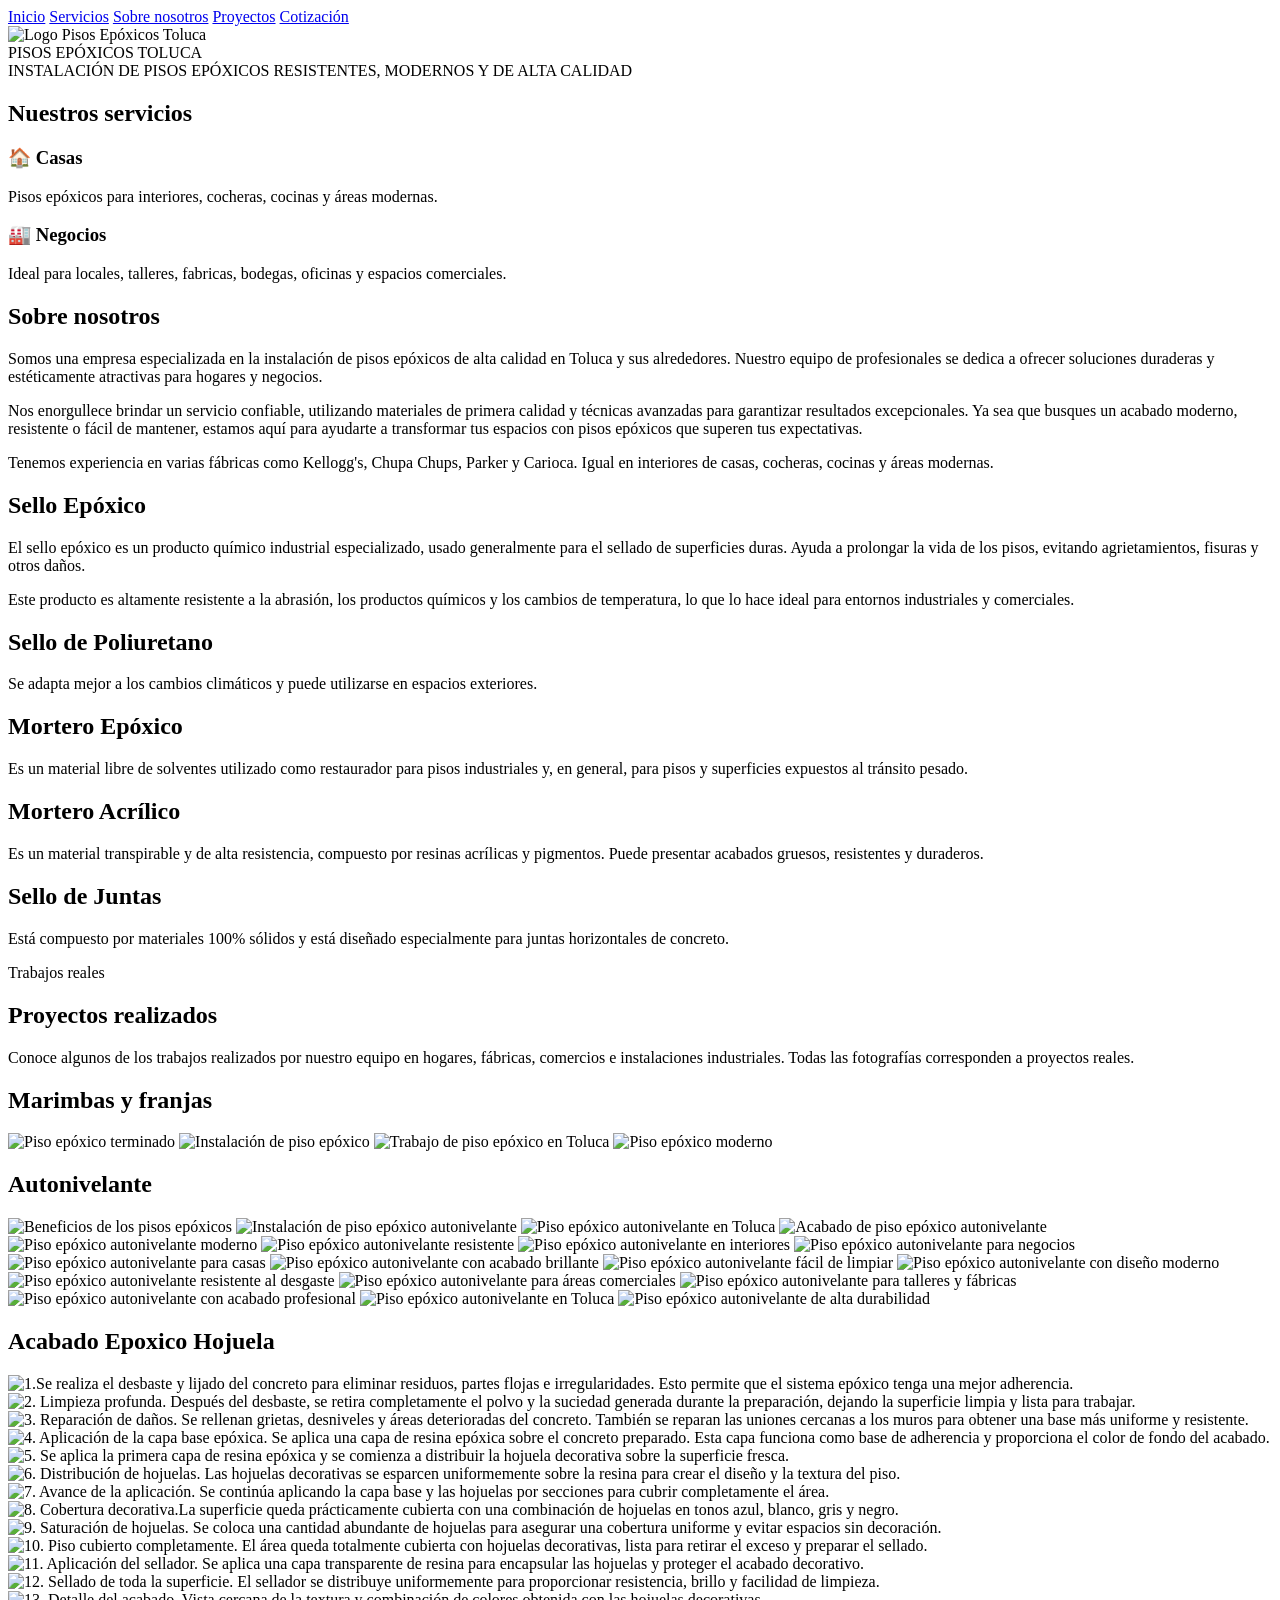
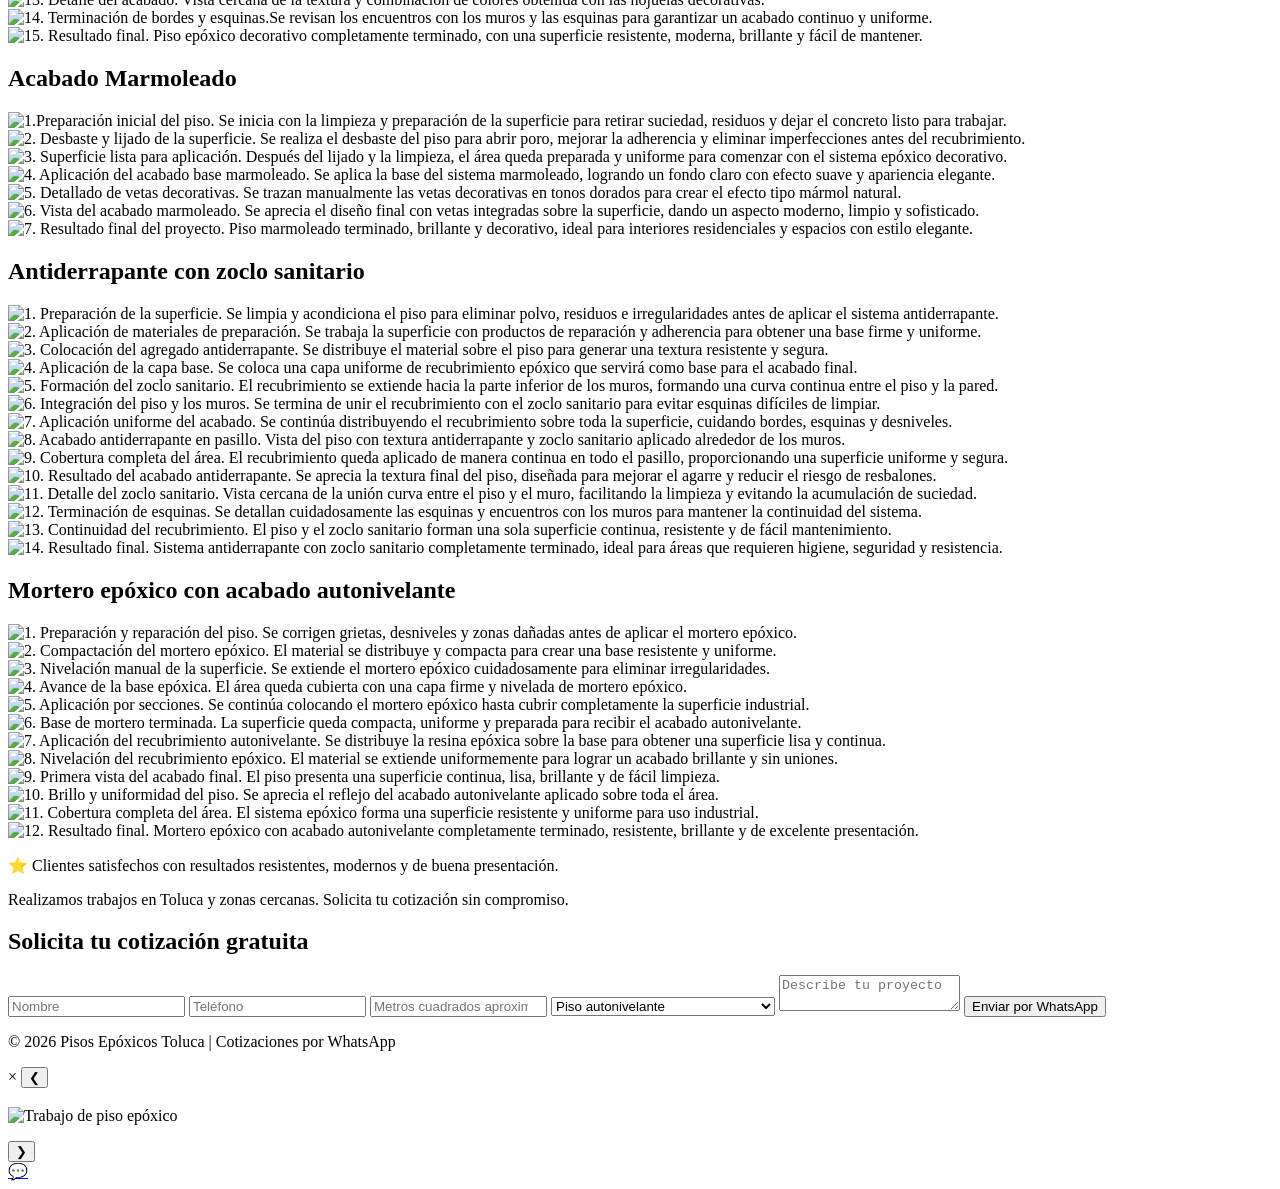
==== index.html @ 6ae8f1d6 "Actualización de apartados y secciones mas profesional" ====
<!DOCTYPE html>
<html lang="es">
<head>
    <meta charset="UTF-8">
    <meta name="viewport" content="width=device-width, initial-scale=1.0">
    <title>Pisos Epóxicos Toluca</title>
    <link rel="icon" type="image/png" href="img/logolmao.png">
    <link rel="stylesheet" href="pug/estilos.css?v=4">
</head>
    <!-- hecho en pugmanutech -->
<body>

<nav class="menu-principal" aria-label="Navegación principal">
    <div class="menu-contenedor">
        <a href="#inicio">Inicio</a>
        <a href="#servicios">Servicios</a>
        <a href="#nosotros">Sobre nosotros</a>
        <a href="#proyectos">Proyectos</a>
        <a href="#cotizacion">Cotización</a>
    </div>
</nav>

<header class="hero" id="inicio">
    <div class="overlay">
        <img src="img/logolmao.png" alt="Logo Pisos Epóxicos Toluca" class="logo-principal">

        <div class="hero-titulo">
            PISOS EPÓXICOS TOLUCA
        </div>

        <div class="hero-subtitulo">
            INSTALACIÓN DE PISOS EPÓXICOS RESISTENTES, MODERNOS Y DE ALTA CALIDAD
        </div>
    </div>
</header>


    <section id="servicios">
        <h2 class="titulo-seccion">Nuestros servicios</h2>

        <div class="servicios">
            
            <div class="card">
                <h3>🏠 Casas</h3>
                <p>Pisos epóxicos para interiores, cocheras, cocinas y áreas modernas.</p>
            </div>

            <div class="card">
                <h3>🏭 Negocios</h3>
                <p>Ideal para locales, talleres, fabricas, bodegas, oficinas y espacios comerciales.</p>
            </div>

        
        </div>
    </section>
        
    <section id="nosotros">
    <h2 class="titulo-seccion">Sobre nosotros</h2>

    <div class="card card-informacion">
        <p>
            Somos una empresa especializada en la instalación de pisos epóxicos
            de alta calidad en Toluca y sus alrededores. Nuestro equipo de
            profesionales se dedica a ofrecer soluciones duraderas y
            estéticamente atractivas para hogares y negocios.
        </p>

        <p>
            Nos enorgullece brindar un servicio confiable, utilizando materiales
            de primera calidad y técnicas avanzadas para garantizar resultados
            excepcionales. Ya sea que busques un acabado moderno, resistente o
            fácil de mantener, estamos aquí para ayudarte a transformar tus
            espacios con pisos epóxicos que superen tus expectativas.
        </p>

        <p>
            Tenemos experiencia en varias fábricas como Kellogg's, Chupa Chups,
            Parker y Carioca.
            Igual en interiores de casas, cocheras, cocinas y áreas modernas.
        </p>
    </div>
</section>


<section>
    <h2 class="titulo-seccion">Sello Epóxico</h2>

    <div class="card card-informacion">
        <p>
            El sello epóxico es un producto químico industrial especializado,
            usado generalmente para el sellado de superficies duras. Ayuda a
            prolongar la vida de los pisos, evitando agrietamientos, fisuras y
            otros daños.
        </p>

        <p>
            Este producto es altamente resistente a la abrasión, los productos
            químicos y los cambios de temperatura, lo que lo hace ideal para
            entornos industriales y comerciales.
        </p>
    </div>
</section>


<section>
    <h2 class="titulo-seccion">Sello de Poliuretano</h2>

    <div class="card card-informacion">
        <p>
            Se adapta mejor a los cambios climáticos y puede utilizarse en
            espacios exteriores.
        </p>
    </div>
</section>


<section>
    <h2 class="titulo-seccion">Mortero Epóxico</h2>

    <div class="card card-informacion">
        <p>
            Es un material libre de solventes utilizado como restaurador para
            pisos industriales y, en general, para pisos y superficies expuestos
            al tránsito pesado.
        </p>
    </div>
</section>


<section>
    <h2 class="titulo-seccion">Mortero Acrílico</h2>

    <div class="card card-informacion">
        <p>
            Es un material transpirable y de alta resistencia, compuesto por
            resinas acrílicas y pigmentos. Puede presentar acabados gruesos,
            resistentes y duraderos.
        </p>
    </div>
</section>


<section>
    <h2 class="titulo-seccion">Sello de Juntas</h2>

    <div class="card card-informacion">
        <p>
            Está compuesto por materiales 100% sólidos y está diseñado
            especialmente para juntas horizontales de concreto.
        </p>
    </div>
</section>

<section class="proyectos-realizados" id="proyectos">
    <div class="encabezado-proyectos">
        <span class="etiqueta-proyectos">Trabajos reales</span>
        <h2>Proyectos realizados</h2>
        <p>
            Conoce algunos de los trabajos realizados por nuestro equipo en
            hogares, fábricas, comercios e instalaciones industriales.
            Todas las fotografías corresponden a proyectos reales.
        </p>
    </div>

    <div class="contenedor-proyectos">

    <section class="proyecto-item">
        <h2 class="titulo-seccion">Marimbas y franjas</h2>

        <div class="galeria" data-seccion="marimbas">
            <img src="img/piso.jpeg" alt="Piso epóxico terminado">
            <img src="img/epoxico.jpeg" alt="Instalación de piso epóxico">
            <img src="img/toluca.jpeg" alt="Trabajo de piso epóxico en Toluca">
            <img src="img/zina.jpeg" alt="Piso epóxico moderno">
        </div>
    </section>

    <!-- 10/07/26 Victor Gael Pérez Hernández -->
    <section class="proyecto-item">
        <h2 class="titulo-seccion">Autonivelante</h2>

        <div class="galeria" data-seccion="autonivelante">
            <img src="Autonivelante/(3).jpeg" alt="Beneficios de los pisos epóxicos">
            <img src="Autonivelante/(1).jpeg" alt="Instalación de piso epóxico autonivelante">
            <img src="Autonivelante/(2).jpeg" alt="Piso epóxico autonivelante en Toluca">
            <img src="Autonivelante/(5).jpeg" alt="Acabado de piso epóxico autonivelante">
            <img src="Autonivelante/(4).jpeg" alt="Piso epóxico autonivelante moderno">
            <img src="Autonivelante/(12).jpeg" alt="Piso epóxico autonivelante resistente">
            <img src="Autonivelante/(7).jpeg" alt="Piso epóxico autonivelante en interiores">
            <img src="Autonivelante/(8).jpeg" alt="Piso epóxico autonivelante para negocios">
            <img src="Autonivelante/(15).jpeg" alt="Piso epóxico autonivelante para casas">
            <img src="Autonivelante/(16).jpeg" alt="Piso epóxico autonivelante con acabado brillante">
            <img src="Autonivelante/(17).jpeg" alt="Piso epóxico autonivelante fácil de limpiar">
            <img src="Autonivelante/(18).jpeg" alt="Piso epóxico autonivelante con diseño moderno">
            <img src="Autonivelante/(13).jpeg" alt="Piso epóxico autonivelante resistente al desgaste">
            <img src="Autonivelante/(19).jpeg" alt="Piso epóxico autonivelante para áreas comerciales">
            <img src="Autonivelante/(14).jpeg" alt="Piso epóxico autonivelante para talleres y fábricas">
            <img src="Autonivelante/(9).jpeg" alt="Piso epóxico autonivelante con acabado profesional">
            <img src="Autonivelante/(10).jpeg" alt="Piso epóxico autonivelante en Toluca">
            <img src="Autonivelante/(11).jpeg" alt="Piso epóxico autonivelante de alta durabilidad">
        </div>
    </section>

    <section class="proyecto-item">
        <h2 class="titulo-seccion">Acabado Epoxico Hojuela</h2>
        <div class="galeria" data-seccion="Acabado_epoxico_hojuela">
            <img src="Acabado_epoxico_hojuela/paso 1.jpeg" alt="1.Se realiza el desbaste y lijado del concreto para eliminar residuos, partes flojas e irregularidades. Esto permite que el sistema epóxico tenga una mejor adherencia.">
            <img src="Acabado_epoxico_hojuela/paso 2.jpeg" alt="2. Limpieza profunda. Después del desbaste, se retira completamente el polvo y la suciedad generada durante la preparación, dejando la superficie limpia y lista para trabajar.">
            <img src="Acabado_epoxico_hojuela/paso 3.jpeg" alt="3. Reparación de daños. Se rellenan grietas, desniveles y áreas deterioradas del concreto. También se reparan las uniones cercanas a los muros para obtener una base más uniforme y resistente.">
            <img src="Acabado_epoxico_hojuela/paso 4.jpeg" alt="4. Aplicación de la capa base epóxica. Se aplica una capa de resina epóxica sobre el concreto preparado. Esta capa funciona como base de adherencia y proporciona el color de fondo del acabado.">
            <img src="Acabado_epoxico_hojuela/paso 5.jpeg" alt="5. Se aplica la primera capa de resina epóxica y se comienza a distribuir la hojuela decorativa sobre la superficie fresca. ">
            <img src="Acabado_epoxico_hojuela/paso 6.jpeg" alt="6. Distribución de hojuelas. Las hojuelas decorativas se esparcen uniformemente sobre la resina para crear el diseño y la textura del piso.">
            <img src="Acabado_epoxico_hojuela/paso 7.jpeg" alt="7. Avance de la aplicación. Se continúa aplicando la capa base y las hojuelas por secciones para cubrir completamente el área.">
            <img src="Acabado_epoxico_hojuela/paso 8.jpeg" alt="8. Cobertura decorativa.La superficie queda prácticamente cubierta con una combinación de hojuelas en tonos azul, blanco, gris y negro.">
            <img src="Acabado_epoxico_hojuela/paso 9.jpeg" alt="9. Saturación de hojuelas. Se coloca una cantidad abundante de hojuelas para asegurar una cobertura uniforme y evitar espacios sin decoración.">
            <img src="Acabado_epoxico_hojuela/paso 10.jpeg" alt="10. Piso cubierto completamente. El área queda totalmente cubierta con hojuelas decorativas, lista para retirar el exceso y preparar el sellado.">
            <img src="Acabado_epoxico_hojuela/paso 11.jpeg" alt="11. Aplicación del sellador. Se aplica una capa transparente de resina para encapsular las hojuelas y proteger el acabado decorativo.">
            <img src="Acabado_epoxico_hojuela/paso 12.jpeg" alt="12. Sellado de toda la superficie. El sellador se distribuye uniformemente para proporcionar resistencia, brillo y facilidad de limpieza.">
            <img src="Acabado_epoxico_hojuela/paso 13.jpeg" alt="13. Detalle del acabado. Vista cercana de la textura y combinación de colores obtenida con las hojuelas decorativas.">
            <img src="Acabado_epoxico_hojuela/paso 14.jpeg" alt="14. Terminación de bordes y esquinas.Se revisan los encuentros con los muros y las esquinas para garantizar un acabado continuo y uniforme.">
            <img src="Acabado_epoxico_hojuela/paso 15.jpeg" alt="15. Resultado final. Piso epóxico decorativo completamente terminado, con una superficie resistente, moderna, brillante y fácil de mantener.">
        </div>
    </section>

    <section class="proyecto-item">
        <h2 class="titulo-seccion">Acabado Marmoleado</h2>
        <div class="galeria" data-seccion="Acabado_Mormoleado"> 
            <img src="Acabado_Mormoleado/1.jpeg" alt="1.Preparación inicial del piso. Se inicia con la limpieza y preparación de la superficie para retirar suciedad, residuos y dejar el concreto listo para trabajar.">
            <img src="Acabado_Mormoleado/2.jpeg" alt="2. Desbaste y lijado de la superficie. Se realiza el desbaste del piso para abrir poro, mejorar la adherencia y eliminar imperfecciones antes del recubrimiento.">
            <img src="Acabado_Mormoleado/3.jpeg" alt="3. Superficie lista para aplicación. Después del lijado y la limpieza, el área queda preparada y uniforme para comenzar con el sistema epóxico decorativo.">
            <img src="Acabado_Mormoleado/4.jpeg" alt="4. Aplicación del acabado base marmoleado. Se aplica la base del sistema marmoleado, logrando un fondo claro con efecto suave y apariencia elegante.">
            <img src="Acabado_Mormoleado/5.jpeg" alt="5. Detallado de vetas decorativas. Se trazan manualmente las vetas decorativas en tonos dorados para crear el efecto tipo mármol natural.">
            <img src="Acabado_Mormoleado/6.jpeg" alt="6. Vista del acabado marmoleado. Se aprecia el diseño final con vetas integradas sobre la superficie, dando un aspecto moderno, limpio y sofisticado.">
            <img src="Acabado_Mormoleado/7.jpeg" alt="7. Resultado final del proyecto. Piso marmoleado terminado, brillante y decorativo, ideal para interiores residenciales y espacios con estilo elegante.">
        </div>
    </section>

    <section class="proyecto-item">
        <h2 class="titulo-seccion">Antiderrapante con zoclo sanitario</h2>
        <div class="galeria" data-seccion="Antiderrapante_con_zoclo_sanitario">
           <img src="Antiderrapante_con_zoclo_sanitario/1.jpeg"
     alt="1. Preparación de la superficie. Se limpia y acondiciona el piso para eliminar polvo, residuos e irregularidades antes de aplicar el sistema antiderrapante.">
<img src="Antiderrapante_con_zoclo_sanitario/2.jpeg"
     alt="2. Aplicación de materiales de preparación. Se trabaja la superficie con productos de reparación y adherencia para obtener una base firme y uniforme.">
<img src="Antiderrapante_con_zoclo_sanitario/3.jpeg"
     alt="3. Colocación del agregado antiderrapante. Se distribuye el material sobre el piso para generar una textura resistente y segura.">
<img src="Antiderrapante_con_zoclo_sanitario/4.jpeg"
     alt="4. Aplicación de la capa base. Se coloca una capa uniforme de recubrimiento epóxico que servirá como base para el acabado final.">
<img src="Antiderrapante_con_zoclo_sanitario/5.jpeg"
     alt="5. Formación del zoclo sanitario. El recubrimiento se extiende hacia la parte inferior de los muros, formando una curva continua entre el piso y la pared.">
<img src="Antiderrapante_con_zoclo_sanitario/6.jpeg"
     alt="6. Integración del piso y los muros. Se termina de unir el recubrimiento con el zoclo sanitario para evitar esquinas difíciles de limpiar.">
<img src="Antiderrapante_con_zoclo_sanitario/7.jpeg"
     alt="7. Aplicación uniforme del acabado. Se continúa distribuyendo el recubrimiento sobre toda la superficie, cuidando bordes, esquinas y desniveles.">
<img src="Antiderrapante_con_zoclo_sanitario/8.jpeg"
     alt="8. Acabado antiderrapante en pasillo. Vista del piso con textura antiderrapante y zoclo sanitario aplicado alrededor de los muros.">
<img src="Antiderrapante_con_zoclo_sanitario/9.jpeg"
     alt="9. Cobertura completa del área. El recubrimiento queda aplicado de manera continua en todo el pasillo, proporcionando una superficie uniforme y segura.">
<img src="Antiderrapante_con_zoclo_sanitario/10.jpeg"
     alt="10. Resultado del acabado antiderrapante. Se aprecia la textura final del piso, diseñada para mejorar el agarre y reducir el riesgo de resbalones.">
<img src="Antiderrapante_con_zoclo_sanitario/11.jpeg"
     alt="11. Detalle del zoclo sanitario. Vista cercana de la unión curva entre el piso y el muro, facilitando la limpieza y evitando la acumulación de suciedad.">
<img src="Antiderrapante_con_zoclo_sanitario/12.jpeg"
     alt="12. Terminación de esquinas. Se detallan cuidadosamente las esquinas y encuentros con los muros para mantener la continuidad del sistema.">
<img src="Antiderrapante_con_zoclo_sanitario/13.jpeg"
     alt="13. Continuidad del recubrimiento. El piso y el zoclo sanitario forman una sola superficie continua, resistente y de fácil mantenimiento.">
<img src="Antiderrapante_con_zoclo_sanitario/14.jpeg"
     alt="14. Resultado final. Sistema antiderrapante con zoclo sanitario completamente terminado, ideal para áreas que requieren higiene, seguridad y resistencia.">
        </div>
    </section>

    <section class="proyecto-item">
        <h2 class="titulo-seccion">Mortero epóxico con acabado autonivelante</h2>

        <div class="galeria" data-seccion="mortero">
<img src="Mortero/beneficio 5.jpeg"
     alt="1. Preparación y reparación del piso. Se corrigen grietas, desniveles y zonas dañadas antes de aplicar el mortero epóxico.">
<img src="Mortero/beneficio 4.jpeg"
     alt="2. Compactación del mortero epóxico. El material se distribuye y compacta para crear una base resistente y uniforme.">
<img src="Mortero/beneficio 3.jpeg"
     alt="3. Nivelación manual de la superficie. Se extiende el mortero epóxico cuidadosamente para eliminar irregularidades.">
<img src="Mortero/benefecio 2.jpeg"
     alt="4. Avance de la base epóxica. El área queda cubierta con una capa firme y nivelada de mortero epóxico.">
<img src="Mortero/beneficio 12.jpeg"
     alt="5. Aplicación por secciones. Se continúa colocando el mortero epóxico hasta cubrir completamente la superficie industrial.">
<img src="Mortero/benefico 1.jpeg"
     alt="6. Base de mortero terminada. La superficie queda compacta, uniforme y preparada para recibir el acabado autonivelante.">
<img src="Mortero/beneficio 8.jpeg"
     alt="7. Aplicación del recubrimiento autonivelante. Se distribuye la resina epóxica sobre la base para obtener una superficie lisa y continua.">
<img src="Mortero/beneficio 6.jpeg"
     alt="8. Nivelación del recubrimiento epóxico. El material se extiende uniformemente para lograr un acabado brillante y sin uniones.">
<img src="Mortero/beneficio 7.jpeg"
     alt="9. Primera vista del acabado final. El piso presenta una superficie continua, lisa, brillante y de fácil limpieza.">
<img src="Mortero/beneficio 10.jpeg"
     alt="10. Brillo y uniformidad del piso. Se aprecia el reflejo del acabado autonivelante aplicado sobre toda el área.">
<img src="Mortero/beneficio 11.jpeg"
     alt="11. Cobertura completa del área. El sistema epóxico forma una superficie resistente y uniforme para uso industrial.">
<img src="Mortero/beneficio 9.jpeg"
     alt="12. Resultado final. Mortero epóxico con acabado autonivelante completamente terminado, resistente, brillante y de excelente presentación.">
        </div>
    </section>

    </div>
</section>

<section>
    <!-- <h2 class="titulo-seccion">Comentarios</h2> -->

         <div class="comentarios">

    
        <p>
            ⭐ Clientes satisfechos con resultados resistentes, modernos y de buena presentación.
        </p>

        <p>
            Realizamos trabajos en Toluca y zonas cercanas.
            Solicita tu cotización sin compromiso.
        </p>
    </div>


</section>

<section class="contacto" id="cotizacion">
    <h2>Solicita tu cotización gratuita</h2>

    <form id="formulario-cotizacion">
        <input type="text" id="nombre" placeholder="Nombre" required>

        <input type="tel" id="telefono" placeholder="Teléfono" required>

        <input type="number" id="metros" placeholder="Metros cuadrados aproximados">

        <select id="servicio">
            <option value="Piso autonivelante">Piso autonivelante</option>
            <option value="Mortero epóxico">Mortero epóxico</option>
            <option value="Marimbas y franjas">Marimbas y franjas</option>
            <option value="Acabado epóxico hojuela">Acabado epóxico hojuela</option>
            <option value="Acabado marmoleado">Acabado marmoleado</option>
            <option value="Antiderrapante con zoclo sanitario">Antiderrapante con zoclo sanitario</option>
        </select>

        <textarea id="mensaje" placeholder="Describe tu proyecto"></textarea>

        <button type="submit">Enviar por WhatsApp</button>
    </form>
</section>

<footer>
    <p>© 2026 Pisos Epóxicos Toluca | Cotizaciones por WhatsApp</p>
</footer>

<div id="visor" class="visor">
    <span id="cerrar">&times;</span>

    <button id="anterior" class="flecha flecha-izq">
        &#10094;
    </button>

    <div class="contenido-visor">
        <h3 id="numero"></h3>
        <img id="imagenGrande" alt="Trabajo de piso epóxico">
        <p id="descripcion"></p>
    </div>

    <button id="siguiente" class="flecha flecha-der">
        &#10095;
    </button>
</div>
<a
    href="https://wa.me/527224976140?text=Hola%2C%20me%20interesa%20una%20cotizaci%C3%B3n%20para%20piso%20ep%C3%B3xico"
    class="whatsapp-flotante"
    target="_blank"
    rel="noopener noreferrer"
    aria-label="Cotizar por WhatsApp"
    title="Cotizar por WhatsApp"
>
    💬
</a>
<script src="javascript/script.js"></script>

</body>
</html>
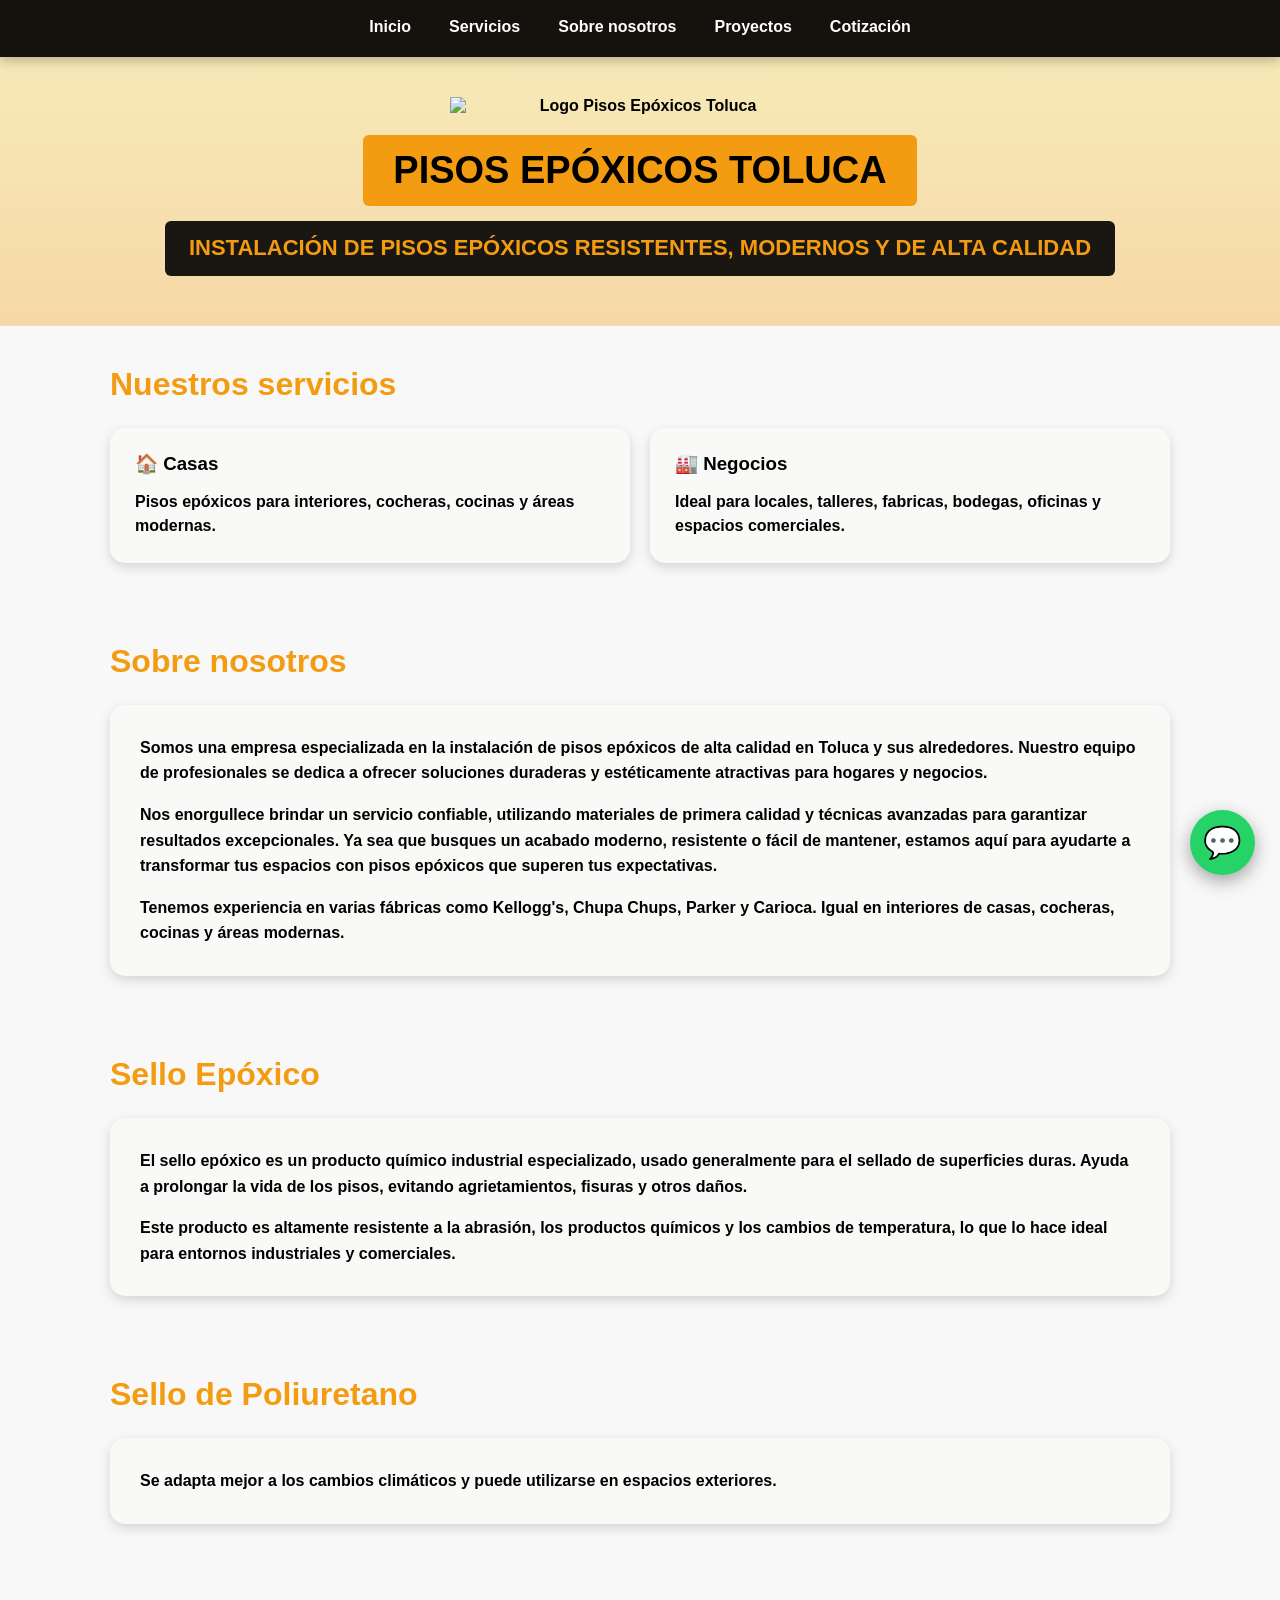
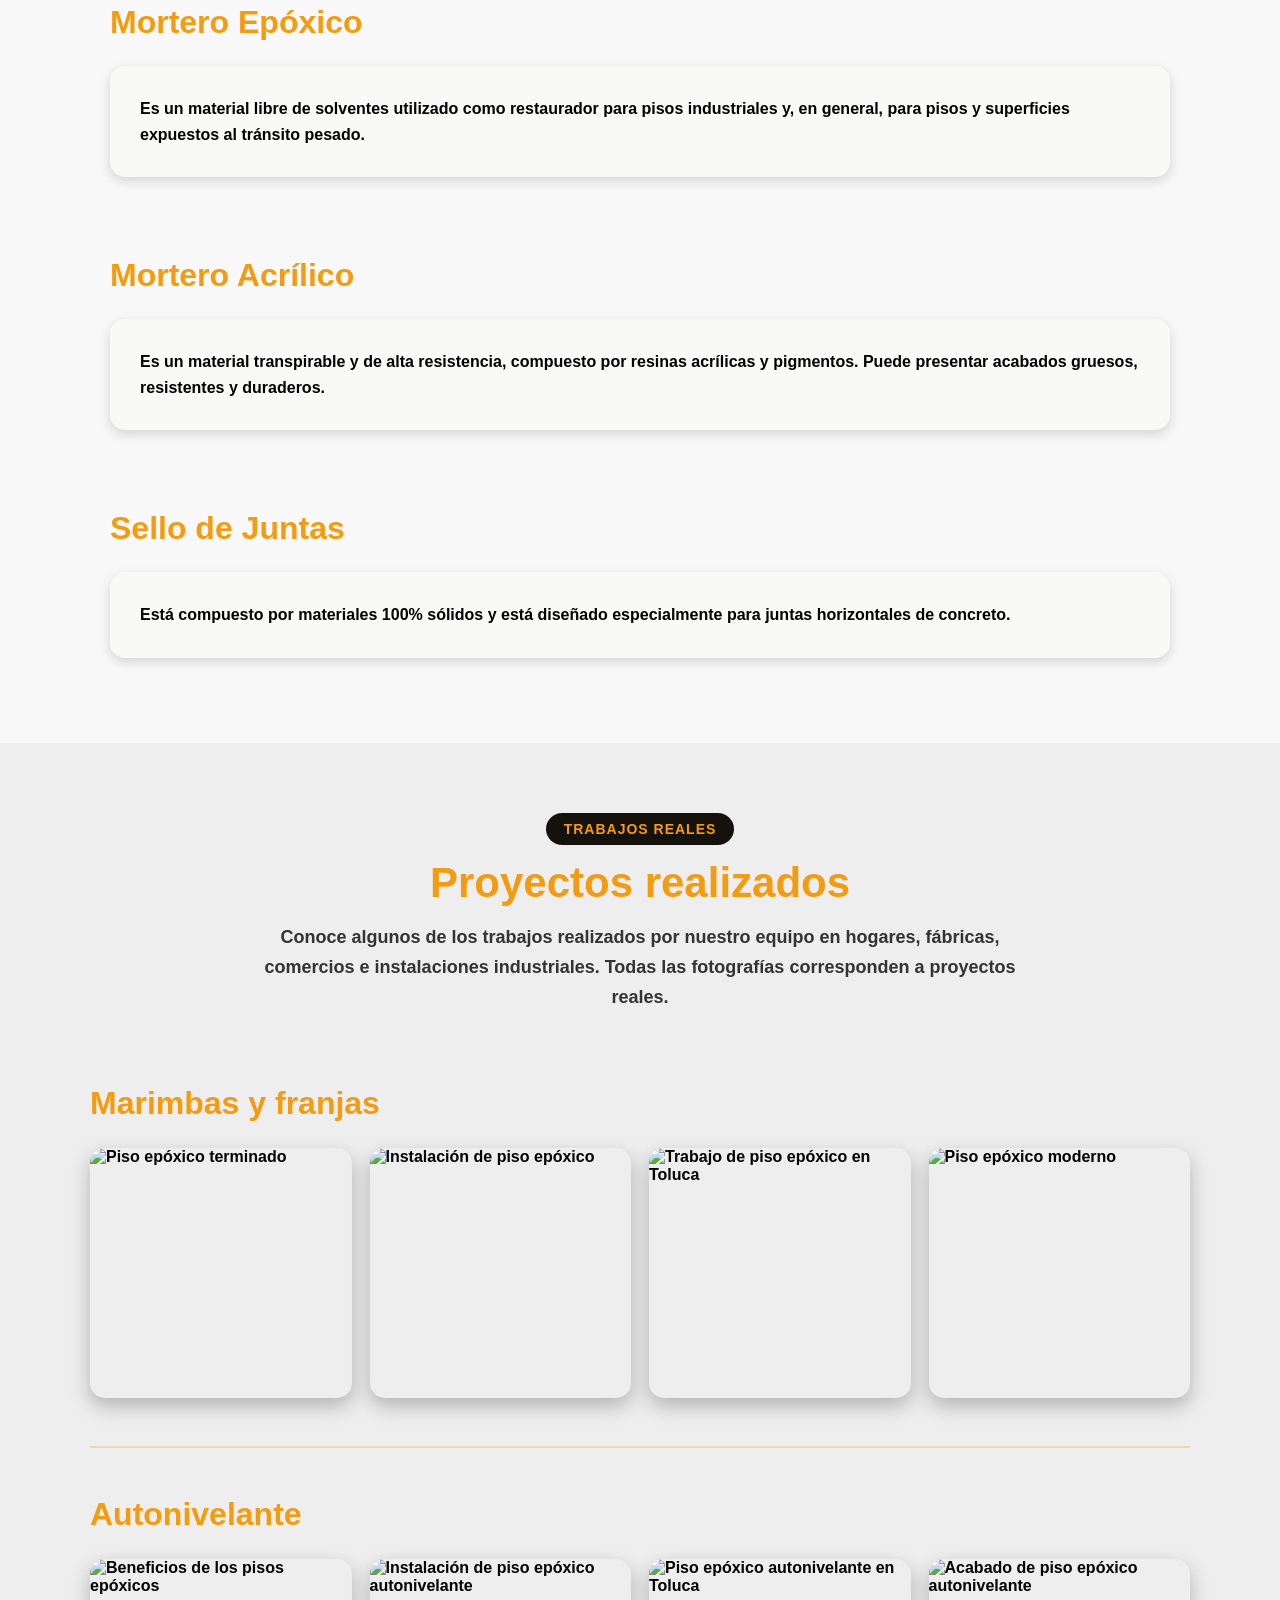
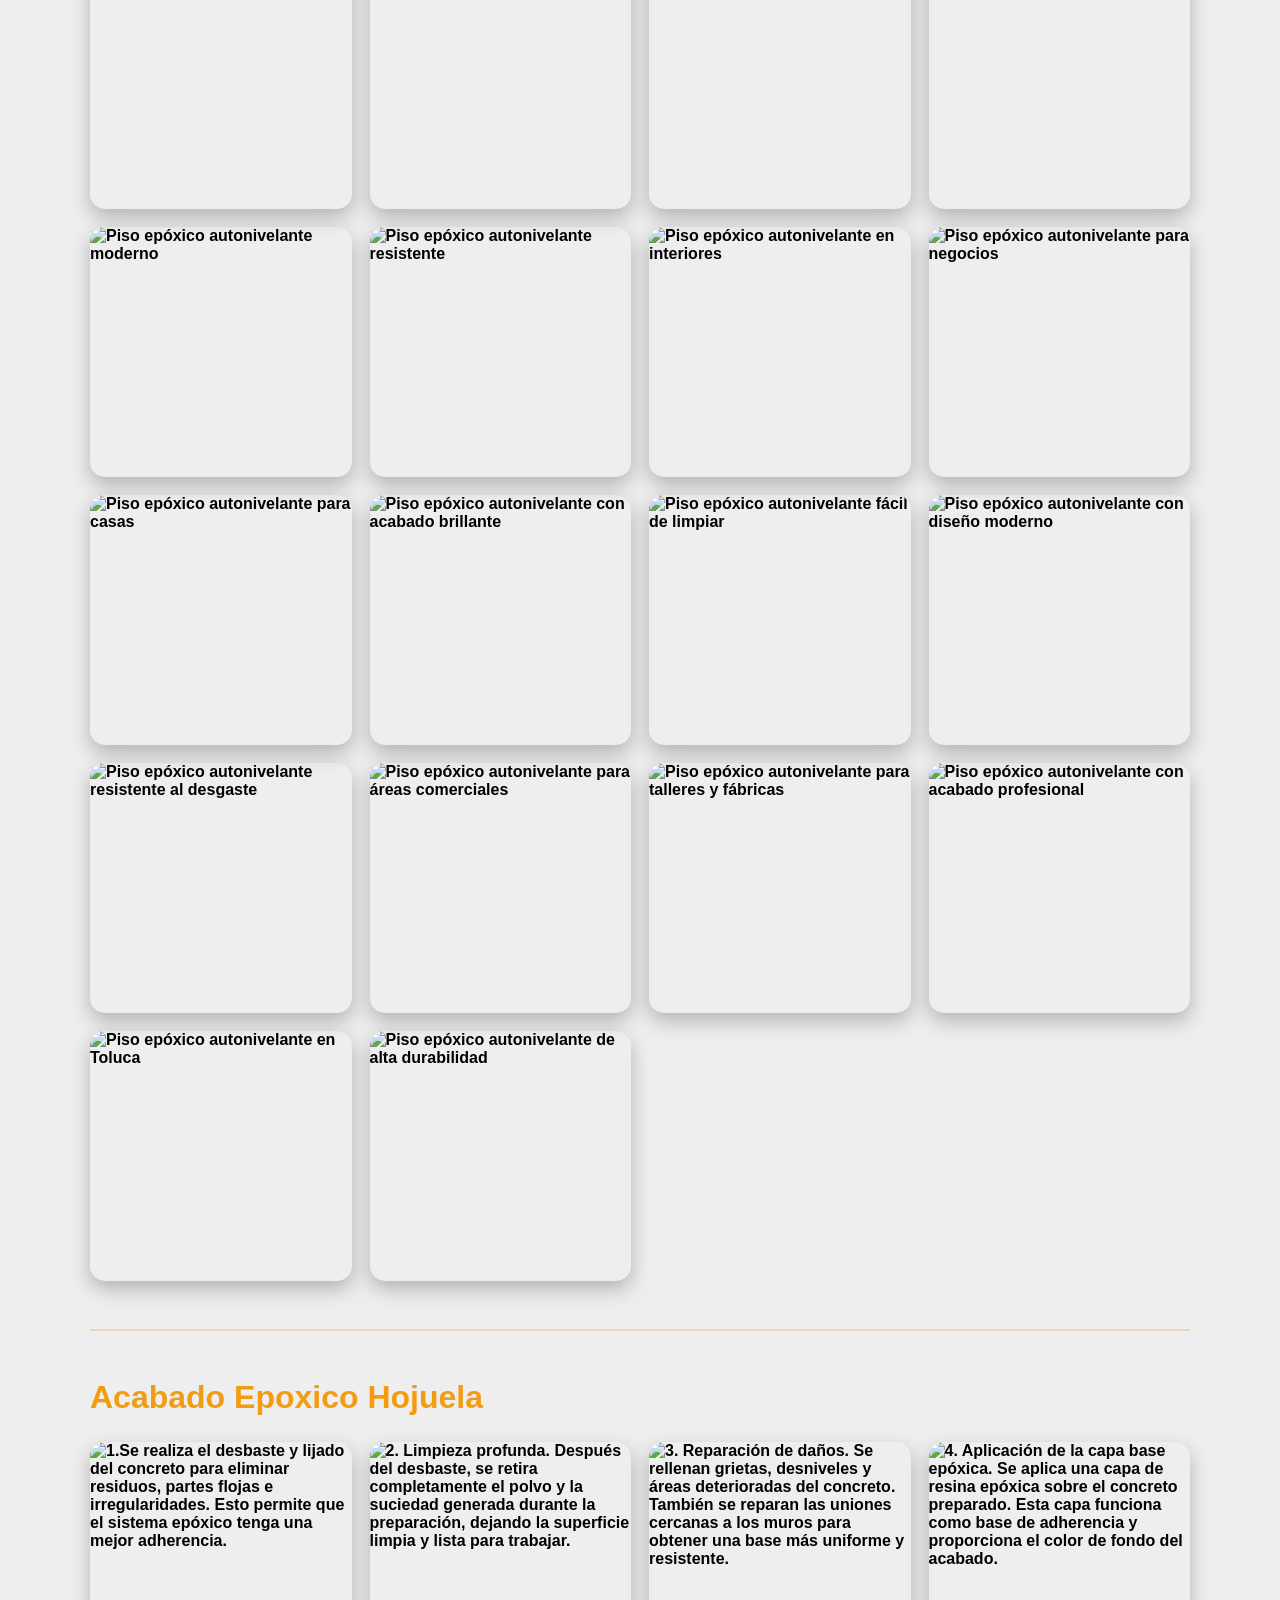
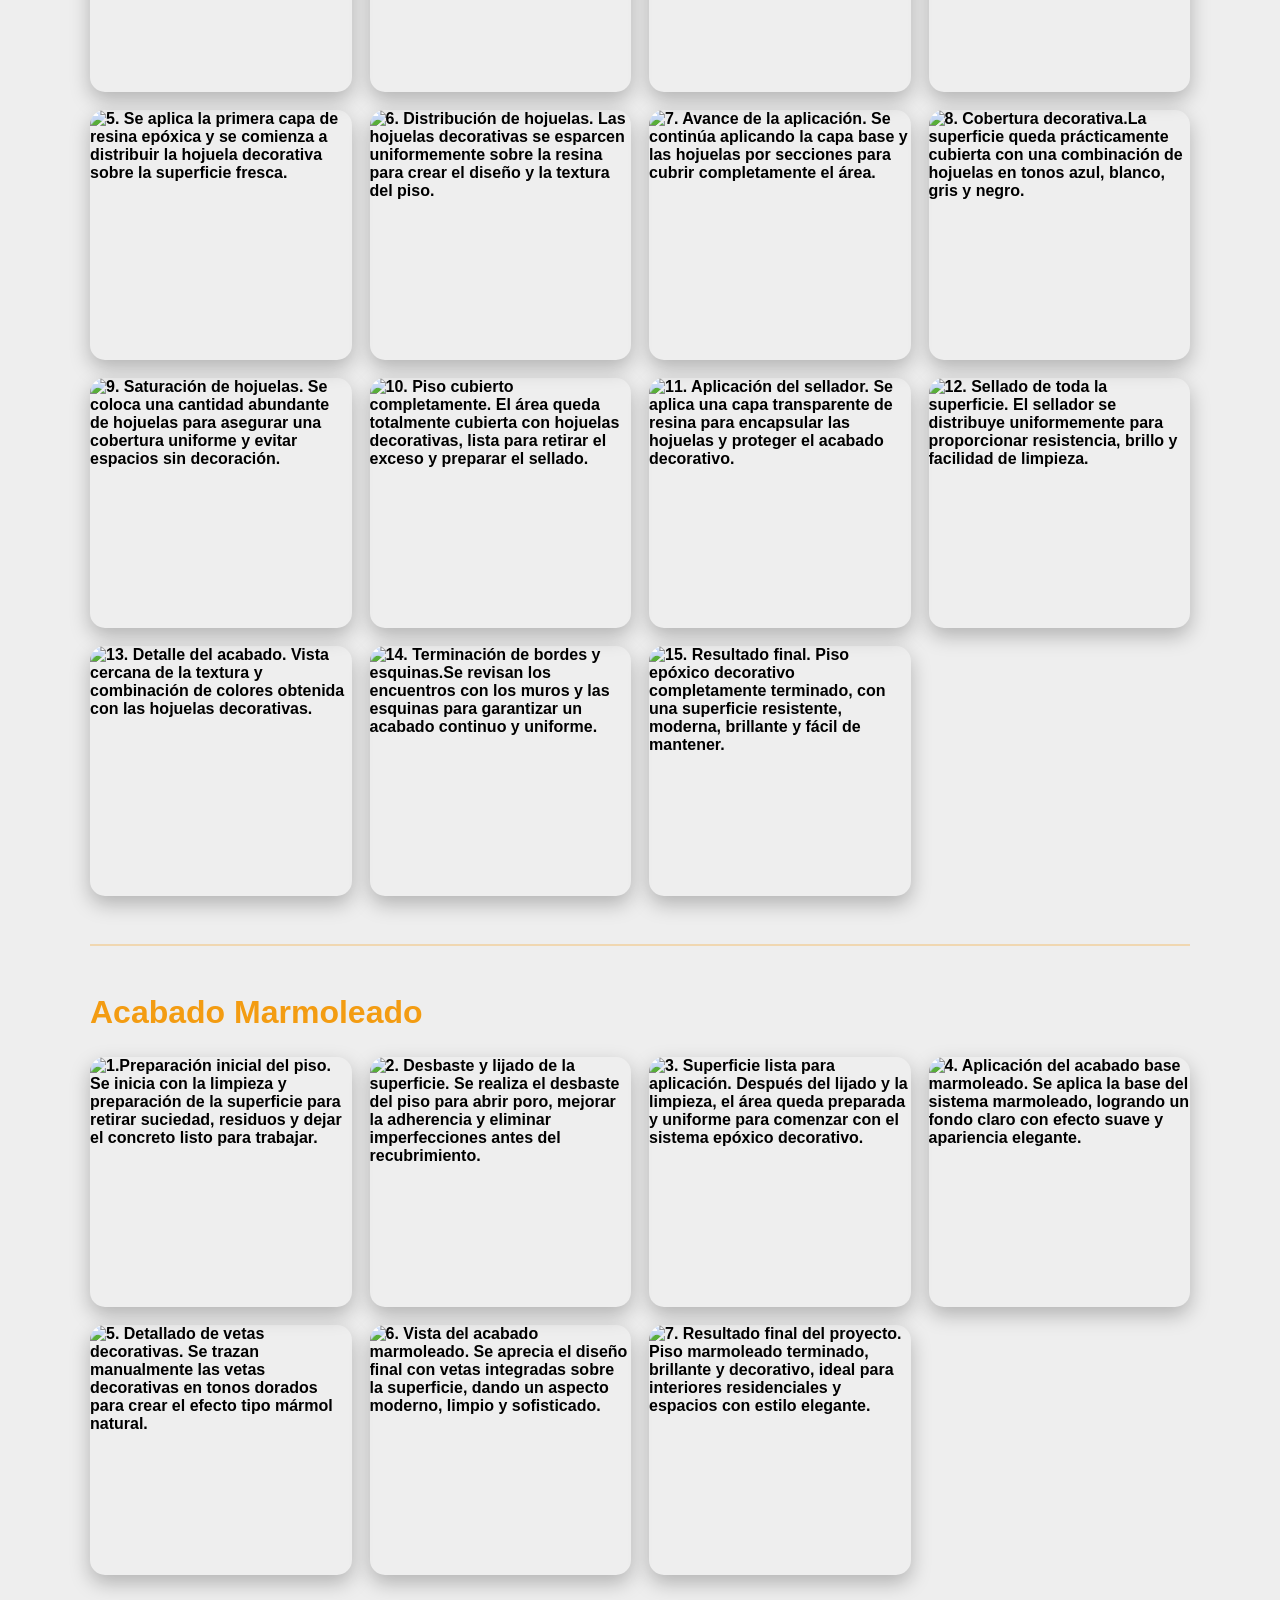
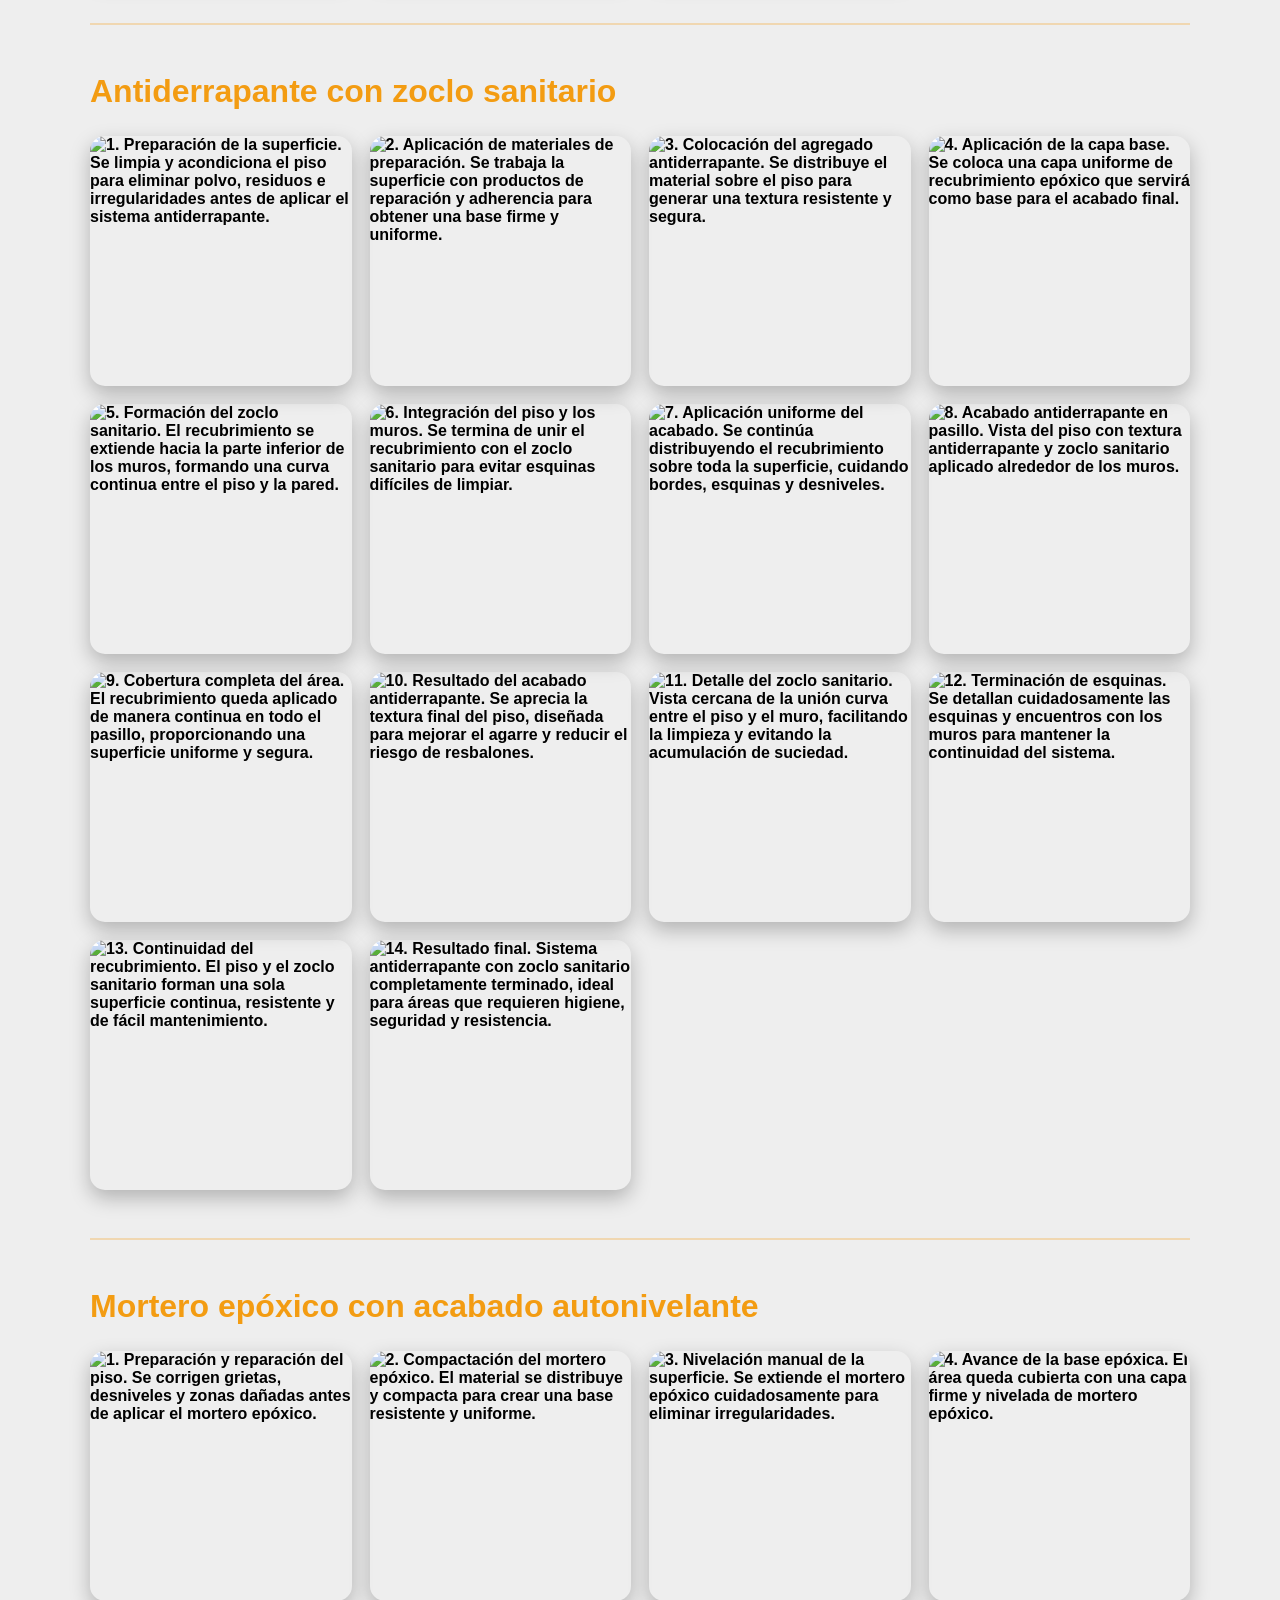
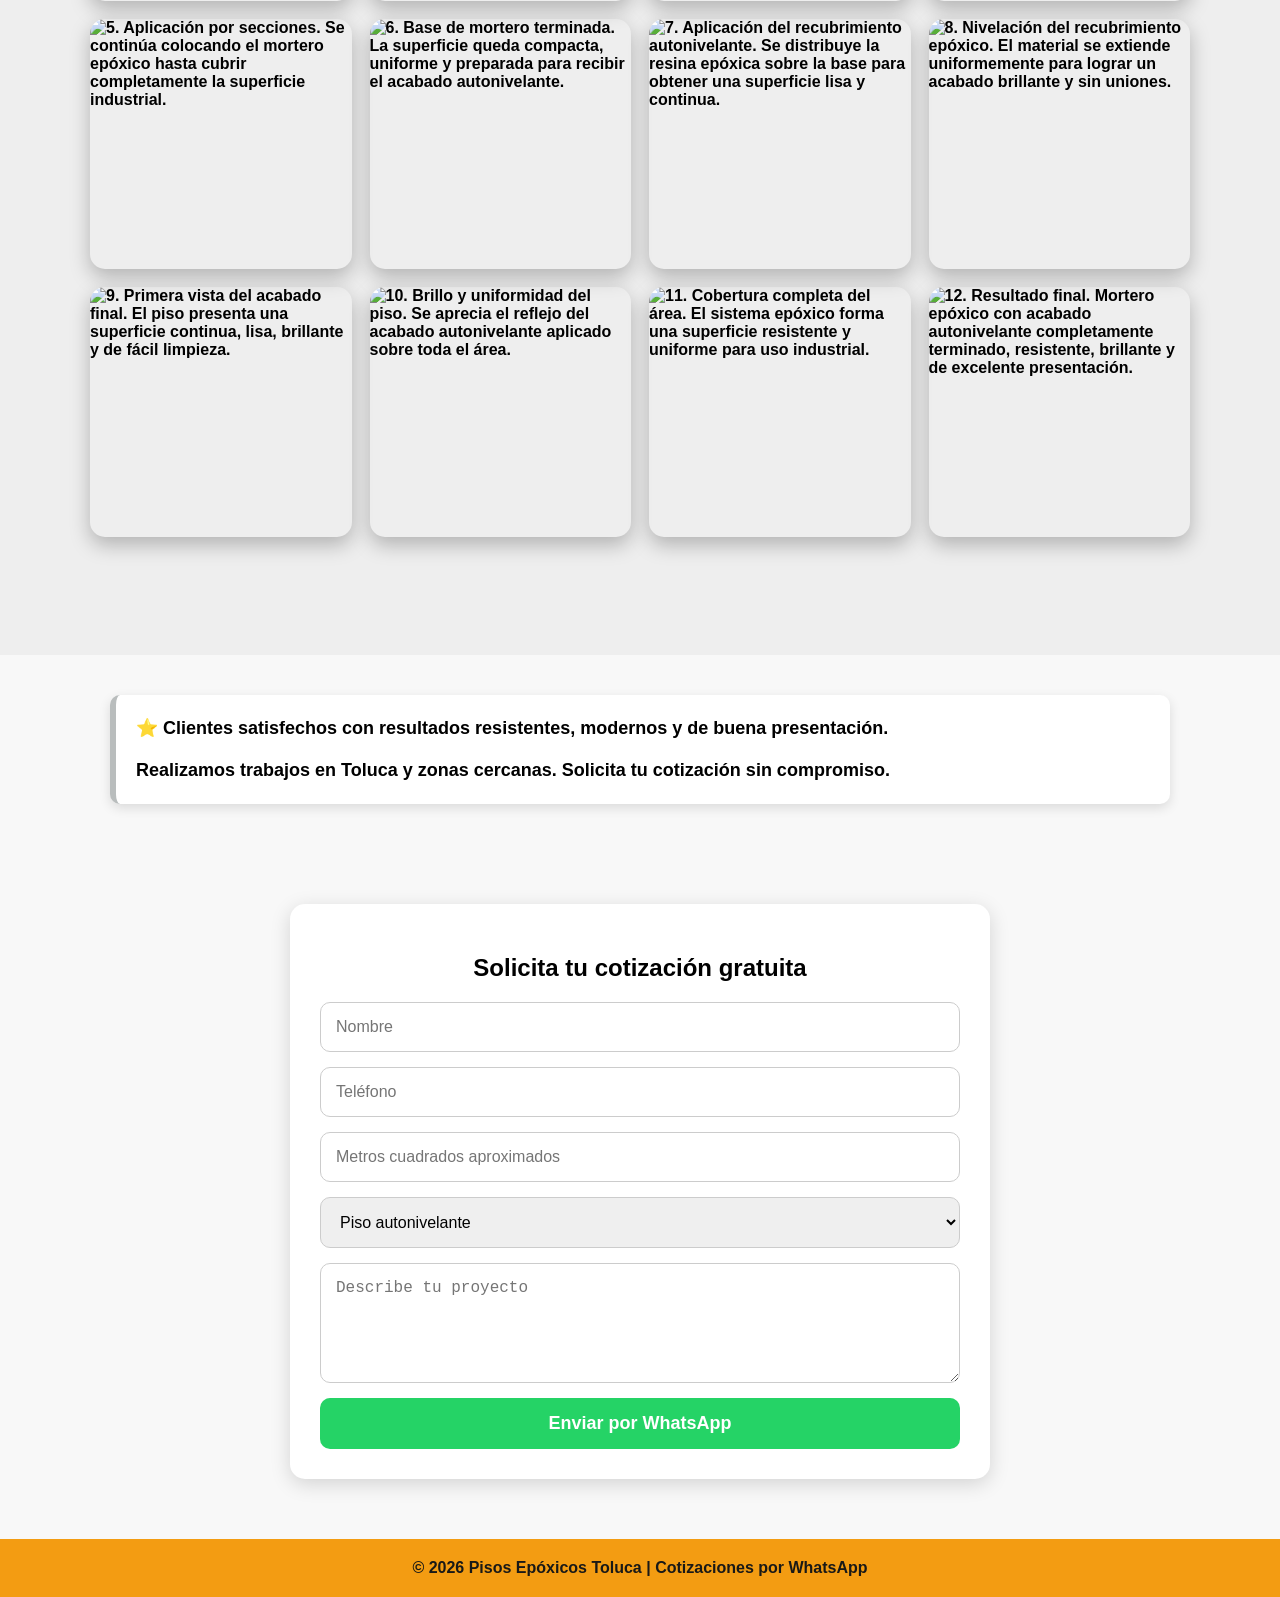
==== commit 68fe9f9b: "Animaciones de scroll" ====
--- a/index.html
+++ b/index.html
@@ -5,7 +5,7 @@
     <meta name="viewport" content="width=device-width, initial-scale=1.0">
     <title>Pisos Epóxicos Toluca</title>
     <link rel="icon" type="image/png" href="img/logolmao.png">
-    <link rel="stylesheet" href="pug/estilos.css?v=4">
+    <link rel="stylesheet" href="pug/estilos.css?v=5">
 </head>
     <!-- hecho en pugmanutech -->
 <body>
--- a/pug/estilos.css
+++ b/pug/estilos.css
@@ -0,0 +1,1032 @@
+/* ESTILOS GENERALES */
+
+body {
+    margin: 0;
+    font-family: Arial, Helvetica, sans-serif;
+    background: #f8f8f8;
+    color: #000000;
+    font-weight: bold;
+}
+
+
+/* ENCABEZADO*/
+.hero {
+    background-image:
+        linear-gradient(
+            rgba(244, 208, 63, 0.35),
+            rgba(243, 156, 18, 0.35)
+        ),
+        url("img/zina2.jpg");
+
+    background-size: cover;
+    background-position: center;
+    background-repeat: no-repeat;
+    text-align: center;
+    padding: 40px 20px 50px;
+}
+.overlay {
+    max-width: 1100px;
+    margin: 0 auto;
+}
+
+.logo-principal {
+    display: block;
+    width: 100%;
+    max-width: 380px;
+    margin: 0 auto 20px;
+}
+
+.hero-titulo {
+    display: inline-block;
+    background: #F39C12;
+    color: black;
+    font-size: 38px;
+    font-weight: 900;
+    padding: 14px 30px;
+    margin-bottom: 15px;
+    border-radius: 6px;
+}
+
+.hero-subtitulo {
+    display: inline-block;
+    background: #1a1712;
+    color: #F39C12;
+    font-size: 22px;
+    font-weight: 900;
+    padding: 12px 24px;
+    border-radius: 6px;
+    max-width: 950px;
+    line-height: 1.4;
+}
+/*BOTÓN DE WHATSAPP */
+
+.boton-whatsapp {
+    display: inline-block;
+    background: #25D366;
+    color: white;
+    padding: 15px 28px;
+    text-decoration: none;
+    border-radius: 30px;
+    font-size: 18px;
+    font-weight: bold;
+    transition: transform 0.3s ease, background 0.3s ease;
+}
+
+.boton-whatsapp:hover {
+    background: #1ebe5d;
+    transform: scale(1.05);
+}
+
+/* Contenedor del botón debajo de Comentarios */
+
+.contenedor-whatsapp {
+    display: flex;
+    justify-content: center;
+    align-items: center;
+    margin-top: 25px;
+}
+
+
+/* SECCIONES */
+
+section {
+    padding: 40px 20px;
+    max-width: 1100px;
+    margin: auto;
+    box-sizing: border-box;
+}
+
+.titulo-seccion {
+    text-align: left;
+    font-size: 32px;
+    margin-top: 0;
+    margin-bottom: 25px;
+    color: #F39C12;
+    font-weight: bold;
+}
+
+
+/* SERVICIOS */
+
+.servicios {
+    display: grid;
+    grid-template-columns: repeat(auto-fit, minmax(220px, 1fr));
+    gap: 20px;
+}
+
+
+/* TARJETAS */
+
+.card {
+    background: rgb(249, 249, 247);
+    padding: 25px;
+    border-radius: 15px;
+    text-align: left;
+    box-shadow: 0 4px 12px rgba(0, 0, 0, 0.15);
+    box-sizing: border-box;
+    font-weight: bold;
+    transition: transform 0.3s ease, box-shadow 0.3s ease;
+}
+
+.card:hover {
+    transform: translateY(-3px);
+    box-shadow: 0 8px 18px rgba(0, 0, 0, 0.18);
+}
+
+.card h2,
+.card h3,
+.card h4 {
+    margin-top: 0;
+    margin-bottom: 15px;
+    text-align: left;
+}
+
+.card p {
+    margin-top: 0;
+    margin-bottom: 15px;
+    line-height: 1.5;
+    text-align: left;
+    font-weight: bold;
+}
+
+.card p:last-child {
+    margin-bottom: 0;
+}
+
+
+/* Tarjetas de información */
+
+.card-informacion {
+    width: 100%;
+    padding: 30px;
+    text-align: left;
+}
+
+.card-informacion p {
+    margin-top: 0;
+    margin-bottom: 16px;
+    line-height: 1.6;
+    font-size: 16px;
+    text-align: left;
+    font-weight: bold;
+}
+
+.card-informacion p:last-child {
+    margin-bottom: 0;
+}
+
+
+/* GALERÍA */
+
+.galeria {
+    display: grid;
+    grid-template-columns: repeat(4, 1fr);
+    gap: 18px;
+}
+
+.galeria img {
+    width: 100%;
+    height: 250px;
+    object-fit: cover;
+    border-radius: 15px;
+    box-shadow: 0 8px 20px rgba(0, 0, 0, 0.25);
+    cursor: pointer;
+    transition: transform 0.3s ease;
+    display: block;
+}
+
+.galeria img:hover {
+    transform: scale(1.01);
+}
+
+
+/* COMENTARIOS */
+
+.comentarios {
+    background: white;
+    border-left: 6px solid #b9bdbd;
+    padding: 20px;
+    border-radius: 10px;
+    font-size: 18px;
+    text-align: left;
+    font-weight: bold;
+    box-shadow: 0 4px 12px rgba(0, 0, 0, 0.12);
+}
+
+.comentarios p {
+    text-align: left;
+    line-height: 1.5;
+    margin-top: 0;
+    margin-bottom: 15px;
+}
+
+.comentarios p:last-child {
+    margin-bottom: 0;
+}
+
+
+/* PIE DE PÁGINA*/
+
+footer {
+    background: #F39C12;
+    color: rgb(25, 25, 23);
+    text-align: center;
+    padding: 20px;
+    margin-top: 30px;
+    font-weight: bold;
+}
+
+footer p {
+    margin: 0;
+}
+
+
+/* VISOR DE IMÁGENES*/
+
+.visor {
+    display: none;
+    position: fixed;
+    inset: 0;
+    background: rgba(0, 0, 0, 0.92);
+    z-index: 999;
+    text-align: center;
+    padding: 30px;
+    box-sizing: border-box;
+}
+
+.contenido-visor {
+    max-width: 900px;
+    margin: auto;
+}
+
+.visor img {
+    max-width: 90%;
+    max-height: 70vh;
+    border-radius: 15px;
+    box-shadow: 0 8px 25px rgba(0, 0, 0, 0.5);
+}
+
+.visor h3,
+.visor p {
+    color: white;
+}
+
+.visor h3 {
+    margin-top: 20px;
+    margin-bottom: 15px;
+    font-size: 24px;
+    text-align: center;
+}
+
+.visor p {
+    max-width: 800px;
+    margin: 18px auto 0;
+    font-size: 18px;
+    line-height: 1.5;
+    text-align: center;
+}
+
+#cerrar {
+    color: white;
+    font-size: 40px;
+    position: absolute;
+    top: 15px;
+    right: 30px;
+    cursor: pointer;
+}
+
+
+/* FLECHAS DEL VISOR */
+
+.flecha {
+    position: absolute;
+    top: 50%;
+    transform: translateY(-50%);
+    background: rgba(255, 255, 255, 0.2);
+    color: white;
+    border: none;
+    font-size: 45px;
+    padding: 10px 18px;
+    cursor: pointer;
+    border-radius: 50%;
+}
+
+.flecha:hover {
+    background: rgba(255, 255, 255, 0.4);
+}
+
+.flecha-izq {
+    left: 25px;
+}
+
+.flecha-der {
+    right: 25px;
+}
+
+
+/* AJUSTES RESPONSIVOS PARA TABLET */
+
+@media (max-width: 768px) {
+
+    body {
+        overflow-x: hidden;
+    }
+
+    /* Encabezado */
+
+    .hero {
+        padding: 30px 15px 40px;
+        background-position: center;
+    }
+
+    .overlay {
+        width: 100%;
+    }
+
+    .logo-principal {
+        width: 100%;
+        max-width: 280px;
+        height: auto;
+        margin: 0 auto 18px;
+    }
+
+    .hero-titulo {
+        display: block;
+        width: fit-content;
+        max-width: 100%;
+        margin: 0 auto 15px;
+        padding: 12px 18px;
+        box-sizing: border-box;
+        font-size: 27px;
+        line-height: 1.2;
+        text-align: center;
+    }
+
+    .hero-subtitulo {
+        display: block;
+        width: 100%;
+        max-width: 750px;
+        margin: 0 auto;
+        padding: 12px 15px;
+        box-sizing: border-box;
+        font-size: 17px;
+        line-height: 1.4;
+        text-align: center;
+    }
+
+    /* Secciones */
+
+    section {
+        width: 100%;
+        padding: 30px 15px;
+        box-sizing: border-box;
+    }
+
+    .titulo-seccion {
+        font-size: 27px;
+        line-height: 1.2;
+    }
+
+    /* Servicios */
+
+    .servicios {
+        grid-template-columns: 1fr;
+        gap: 18px;
+    }
+
+    /* Tarjetas */
+
+    .card,
+    .card-informacion {
+        width: 100%;
+        padding: 22px;
+    }
+
+    .card p,
+    .card-informacion p {
+        font-size: 15px;
+        line-height: 1.6;
+    }
+
+    /* Galería */
+
+    .galeria {
+        grid-template-columns: repeat(2, 1fr);
+        gap: 15px;
+    }
+
+    .galeria img {
+        width: 100%;
+        height: 190px;
+    }
+
+    /* Comentarios */
+
+    .comentarios {
+        padding: 18px;
+        font-size: 16px;
+    }
+
+    /* WhatsApp */
+
+    .contenedor-whatsapp {
+        margin-top: 22px;
+    }
+
+    .boton-whatsapp {
+        font-size: 16px;
+        padding: 14px 22px;
+    }
+
+    /* Visor */
+
+    .visor {
+        padding: 25px 12px;
+    }
+
+    .visor img {
+        max-width: 85%;
+        max-height: 65vh;
+    }
+
+    .flecha {
+        font-size: 30px;
+        padding: 7px 12px;
+    }
+
+    .flecha-izq {
+        left: 5px;
+    }
+
+    .flecha-der {
+        right: 5px;
+    }
+}
+
+
+/* AJUSTES PARA CELULAR */
+
+@media (max-width: 480px) {
+
+    .hero {
+        padding: 25px 12px 32px;
+    }
+
+    .logo-principal {
+        max-width: 220px;
+        margin-bottom: 15px;
+    }
+
+    .hero-titulo {
+        width: 100%;
+        font-size: 22px;
+        padding: 11px 10px;
+    }
+
+    .hero-subtitulo {
+        font-size: 14px;
+        padding: 11px 10px;
+        line-height: 1.4;
+    }
+
+    section {
+        padding: 25px 12px;
+    }
+
+    .titulo-seccion {
+        font-size: 24px;
+    }
+
+    .card,
+    .card-informacion {
+        padding: 18px;
+        border-radius: 12px;
+    }
+
+    .card h3 {
+        font-size: 19px;
+    }
+
+    .card p,
+    .card-informacion p {
+        font-size: 15px;
+    }
+
+    /* Una imagen por fila en celulares */
+
+    .galeria {
+        grid-template-columns: 1fr;
+        gap: 16px;
+    }
+
+    .galeria img {
+        height: 230px;
+    }
+
+    .comentarios {
+        padding: 16px;
+        font-size: 15px;
+    }
+
+    .boton-whatsapp {
+        display: block;
+        width: 100%;
+        padding: 14px 12px;
+        box-sizing: border-box;
+        text-align: center;
+    }
+
+    footer {
+        padding: 18px 12px;
+        font-size: 14px;
+        line-height: 1.5;
+    }
+
+    .visor img {
+        max-width: 82%;
+        max-height: 60vh;
+    }
+
+    .visor h3 {
+        font-size: 18px;
+    }
+
+    .visor p {
+        font-size: 14px;
+    }
+
+    #cerrar {
+        top: 8px;
+        right: 14px;
+        font-size: 34px;
+    }
+
+    .flecha {
+        font-size: 25px;
+        padding: 6px 9px;
+    }
+}
+/* WHATSAPP FLOTANTE*/
+
+.whatsapp-flotante {
+    position: fixed;
+    right: 25px;
+    bottom: 25px;
+    width: 65px;
+    height: 65px;
+
+    display: flex;
+    align-items: center;
+    justify-content: center;
+
+    background: #25D366;
+    color: white;
+    font-size: 31px;
+    text-decoration: none;
+
+    border-radius: 50%;
+    box-shadow: 0 6px 18px rgba(0, 0, 0, 0.35);
+
+    z-index: 900;
+    cursor: pointer;
+
+    transition:
+        transform 0.3s ease,
+        background 0.3s ease,
+        box-shadow 0.3s ease;
+
+    animation: pulso-whatsapp 2s infinite;
+}
+
+.whatsapp-flotante:hover {
+    background: #1ebe5d;
+    transform: scale(1.12);
+    box-shadow: 0 8px 22px rgba(0, 0, 0, 0.4);
+}
+
+@keyframes pulso-whatsapp {
+    0% {
+        box-shadow:
+            0 6px 18px rgba(0, 0, 0, 0.35),
+            0 0 0 0 rgba(37, 211, 102, 0.6);
+    }
+
+    70% {
+        box-shadow:
+            0 6px 18px rgba(0, 0, 0, 0.35),
+            0 0 0 14px rgba(37, 211, 102, 0);
+    }
+
+    100% {
+        box-shadow:
+            0 6px 18px rgba(0, 0, 0, 0.35),
+            0 0 0 0 rgba(37, 211, 102, 0);
+    }
+}
+
+/* Ocultar flechas del visor en celular */
+@media (max-width: 480px) {
+    .flecha {
+        display: none;
+    }
+}
+
+/* Ajuste para celular */
+
+@media (max-width: 480px) {
+
+    .whatsapp-flotante {
+        width: 56px;
+        height: 56px;
+        right: 15px;
+        bottom: 18px;
+        font-size: 27px;
+    }
+}
+.contacto{
+    max-width:700px;
+    margin:60px auto;
+    padding:30px;
+    background:#fff;
+    border-radius:15px;
+    box-shadow:0 5px 20px rgba(0,0,0,.15);
+}
+
+.contacto h2{
+    text-align:center;
+    margin-bottom:20px;
+}
+
+.contacto form{
+    display:flex;
+    flex-direction:column;
+    gap:15px;
+}
+
+.contacto input,
+.contacto select,
+.contacto textarea{
+    padding:15px;
+    border:1px solid #ccc;
+    border-radius:10px;
+    font-size:16px;
+}
+
+.contacto textarea{
+    min-height:120px;
+    resize:vertical;
+}
+
+.contacto button{
+    background:#25D366;
+    color:#fff;
+    border:none;
+    padding:15px;
+    border-radius:10px;
+    font-size:18px;
+    cursor:pointer;
+    font-weight:bold;
+}
+
+.contacto button:hover{
+    background:#1fa851;
+}
+.contacto form{
+    display:flex;
+    flex-direction:column;
+    gap:15px;
+}
+
+.contacto input,
+.contacto select,
+.contacto textarea,
+.contacto button{
+    width:100%;
+    box-sizing:border-box;
+}
+
+.contacto textarea{
+    min-height:120px;
+}
+
+.contacto button{
+    background:#25D366;
+    color:white;
+    border:none;
+    padding:15px;
+    border-radius:10px;
+    font-size:18px;
+    cursor:pointer;
+}
+.contacto button{
+    transition:.3s;
+}
+
+.contacto button:hover{
+    transform:scale(1.02);
+}
+/* MENÚ PRINCIPAL + NAVEGACIÓN ENTRE SECCIONES */
+
+html {
+    scroll-behavior: smooth;
+    scroll-padding-top: 85px;
+}
+
+#inicio,
+#servicios,
+#nosotros,
+#proyectos,
+#cotizacion {
+    scroll-margin-top: 85px;
+}
+
+.menu-principal {
+    position: sticky;
+    top: 0;
+    z-index: 950;
+    width: 100%;
+    background: #15120e;
+    box-shadow: 0 3px 12px rgba(0, 0, 0, 0.28);
+}
+
+.menu-contenedor {
+    max-width: 1100px;
+    margin: 0 auto;
+    padding: 0 20px;
+    display: flex;
+    align-items: center;
+    justify-content: center;
+    gap: 6px;
+    box-sizing: border-box;
+}
+
+.menu-principal a {
+    display: block;
+    padding: 18px 16px;
+    color: #ffffff;
+    text-decoration: none;
+    font-size: 16px;
+    font-weight: 900;
+    white-space: nowrap;
+    border-bottom: 3px solid transparent;
+    transition:
+        color 0.25s ease,
+        background 0.25s ease,
+        border-color 0.25s ease;
+}
+
+.menu-principal a:hover,
+.menu-principal a:focus-visible {
+    color: #F39C12;
+    background: rgba(255, 255, 255, 0.06);
+    border-bottom-color: #F39C12;
+    outline: none;
+}
+
+
+/* APARTADO GENERAL DE PROYECTOS REALIZADOS */
+
+.proyectos-realizados {
+    max-width: none;
+    width: 100%;
+    margin-top: 45px;
+    padding: 70px 20px;
+    background: #eeeeee;
+    box-sizing: border-box;
+}
+
+.encabezado-proyectos {
+    max-width: 900px;
+    margin: 0 auto 25px;
+    text-align: center;
+}
+
+.etiqueta-proyectos {
+    display: inline-block;
+    margin-bottom: 14px;
+    padding: 8px 18px;
+    border-radius: 999px;
+    background: #15120e;
+    color: #F39C12;
+    font-size: 14px;
+    font-weight: 900;
+    letter-spacing: 1px;
+    text-transform: uppercase;
+}
+
+.encabezado-proyectos h2 {
+    margin: 0 0 16px;
+    color: #F39C12;
+    font-size: 42px;
+    line-height: 1.15;
+}
+
+.encabezado-proyectos p {
+    max-width: 800px;
+    margin: 0 auto;
+    color: #333333;
+    font-size: 18px;
+    line-height: 1.65;
+}
+
+.contenedor-proyectos {
+    max-width: 1100px;
+    margin: 0 auto;
+}
+
+.proyecto-item {
+    max-width: none;
+    padding: 48px 0;
+}
+
+.proyecto-item + .proyecto-item {
+    border-top: 2px solid rgba(243, 156, 18, 0.28);
+}
+
+.proyecto-item .titulo-seccion {
+    margin-bottom: 26px;
+}
+
+
+/* MENÚ Y PROYECTOS EN TABLET */
+
+@media (max-width: 768px) {
+
+    html {
+        scroll-padding-top: 70px;
+    }
+
+    #inicio,
+    #servicios,
+    #nosotros,
+    #proyectos,
+    #cotizacion {
+        scroll-margin-top: 70px;
+    }
+
+    .menu-contenedor {
+        justify-content: flex-start;
+        gap: 0;
+        overflow-x: auto;
+        padding: 0 8px;
+        scrollbar-width: none;
+    }
+
+    .menu-contenedor::-webkit-scrollbar {
+        display: none;
+    }
+
+    .menu-principal a {
+        flex: 0 0 auto;
+        padding: 15px 13px;
+        font-size: 14px;
+    }
+
+    .proyectos-realizados {
+        padding: 52px 15px;
+    }
+
+    .encabezado-proyectos {
+        margin-bottom: 15px;
+    }
+
+    .encabezado-proyectos h2 {
+        font-size: 34px;
+    }
+
+    .encabezado-proyectos p {
+        font-size: 16px;
+    }
+
+    .proyecto-item {
+        padding: 38px 0;
+    }
+}
+
+
+/* MENÚ Y PROYECTOS EN CELULAR */
+
+@media (max-width: 480px) {
+
+    html {
+        scroll-padding-top: 62px;
+    }
+
+    #inicio,
+    #servicios,
+    #nosotros,
+    #proyectos,
+    #cotizacion {
+        scroll-margin-top: 62px;
+    }
+
+    .menu-principal a {
+        padding: 13px 11px;
+        font-size: 13px;
+    }
+
+    .proyectos-realizados {
+        margin-top: 25px;
+        padding: 42px 12px;
+    }
+
+    .etiqueta-proyectos {
+        padding: 7px 14px;
+        font-size: 12px;
+    }
+
+    .encabezado-proyectos h2 {
+        font-size: 29px;
+    }
+
+    .encabezado-proyectos p {
+        font-size: 15px;
+        line-height: 1.55;
+    }
+
+    .proyecto-item {
+        padding: 32px 0;
+    }
+}
+/* ANIMACIONES AL HACER SCROLL*/
+
+.animar-entrada {
+    opacity: 0;
+    transform: translateY(30px);
+    transition:
+        opacity 0.7s ease,
+        transform 0.7s ease;
+}
+
+.animar-entrada.visible {
+    opacity: 1;
+    transform: translateY(0);
+}
+
+/* Animación inicial del encabezado */
+
+.logo-principal {
+    animation: entrada-logo 0.8s ease;
+}
+
+.hero-titulo {
+    animation: entrada-titulo 0.9s ease;
+}
+
+.hero-subtitulo {
+    animation: entrada-subtitulo 1s ease;
+}
+
+@keyframes entrada-logo {
+    from {
+        opacity: 0;
+        transform: scale(0.85);
+    }
+
+    to {
+        opacity: 1;
+        transform: scale(1);
+    }
+}
+
+@keyframes entrada-titulo {
+    from {
+        opacity: 0;
+        transform: translateY(25px);
+    }
+
+    to {
+        opacity: 1;
+        transform: translateY(0);
+    }
+}
+
+@keyframes entrada-subtitulo {
+    from {
+        opacity: 0;
+        transform: translateY(35px);
+    }
+
+    to {
+        opacity: 1;
+        transform: translateY(0);
+    }
+}
+
+/* Respetar usuarios que desactivan animaciones */
+
+@media (prefers-reduced-motion: reduce) {
+
+    *,
+    *::before,
+    *::after {
+        animation: none !important;
+        transition: none !important;
+        scroll-behavior: auto !important;
+    }
+
+    .animar-entrada {
+        opacity: 1;
+        transform: none;
+    }
+}
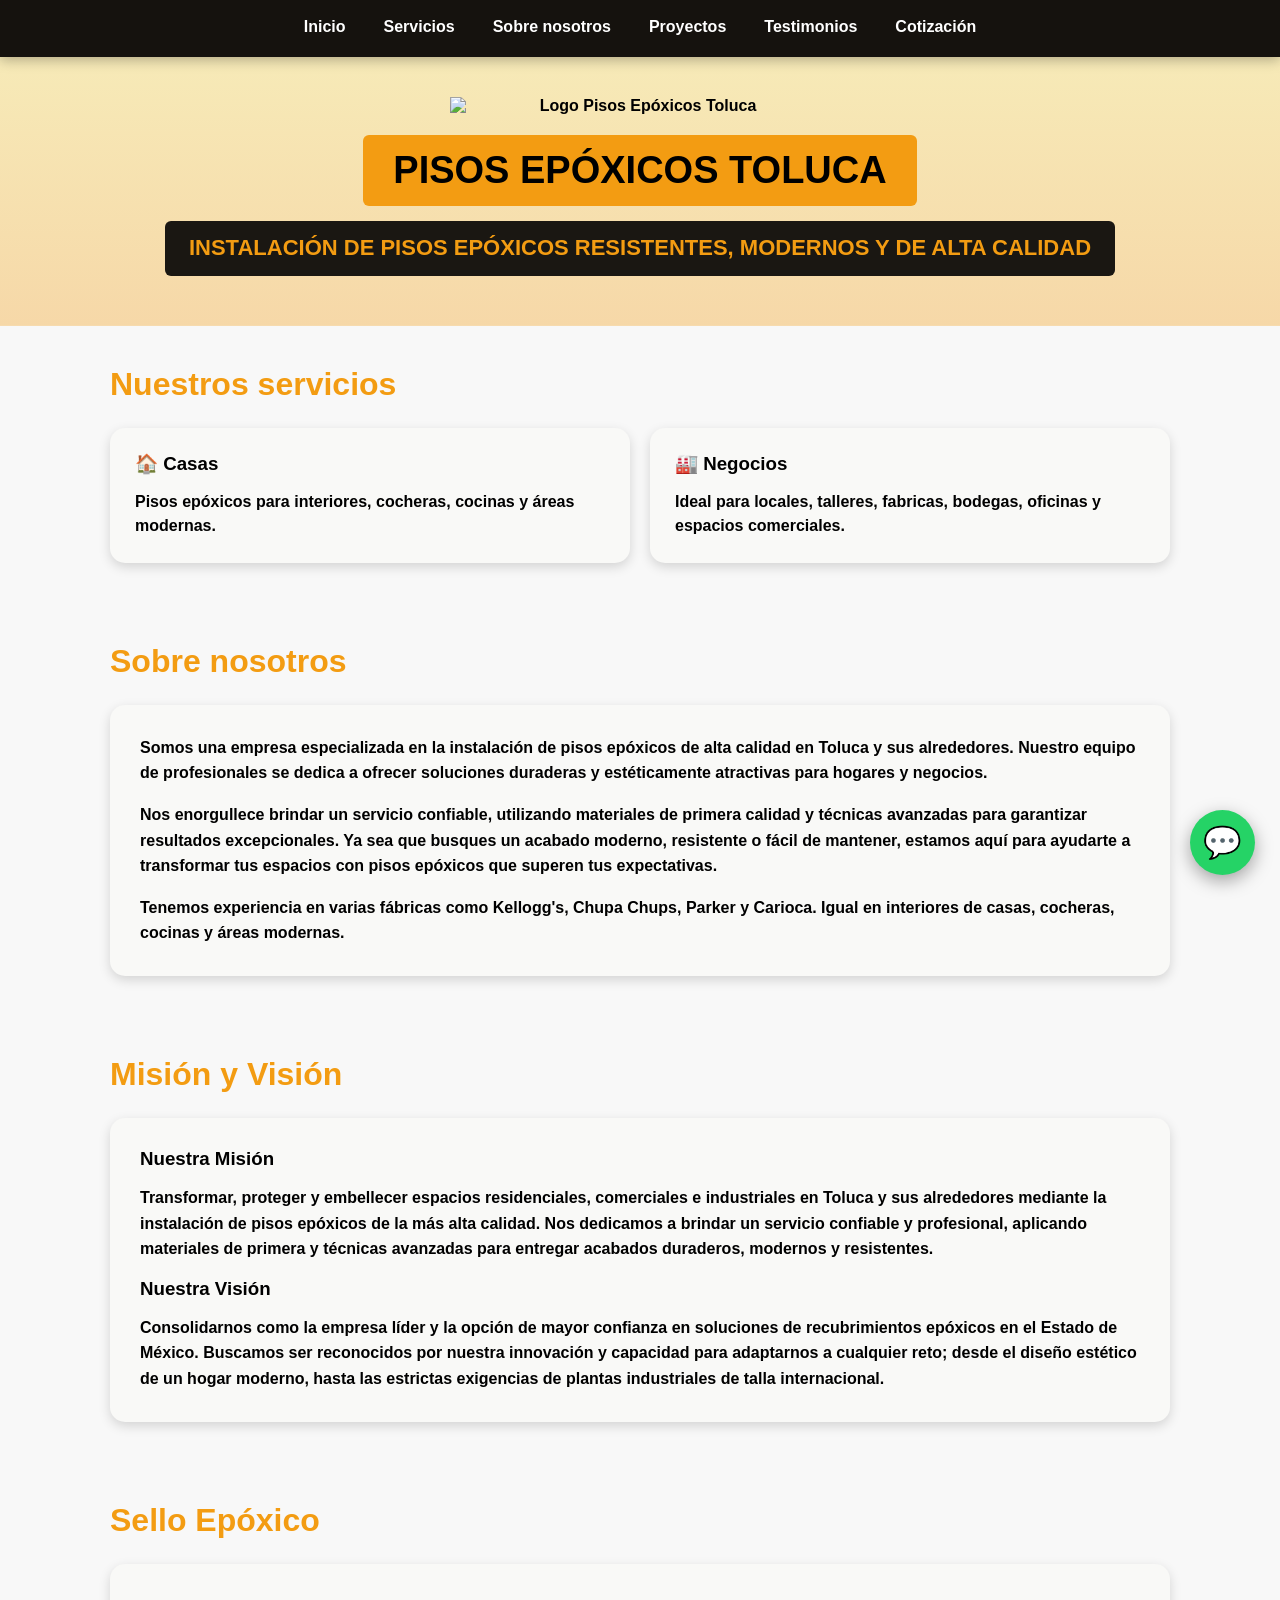
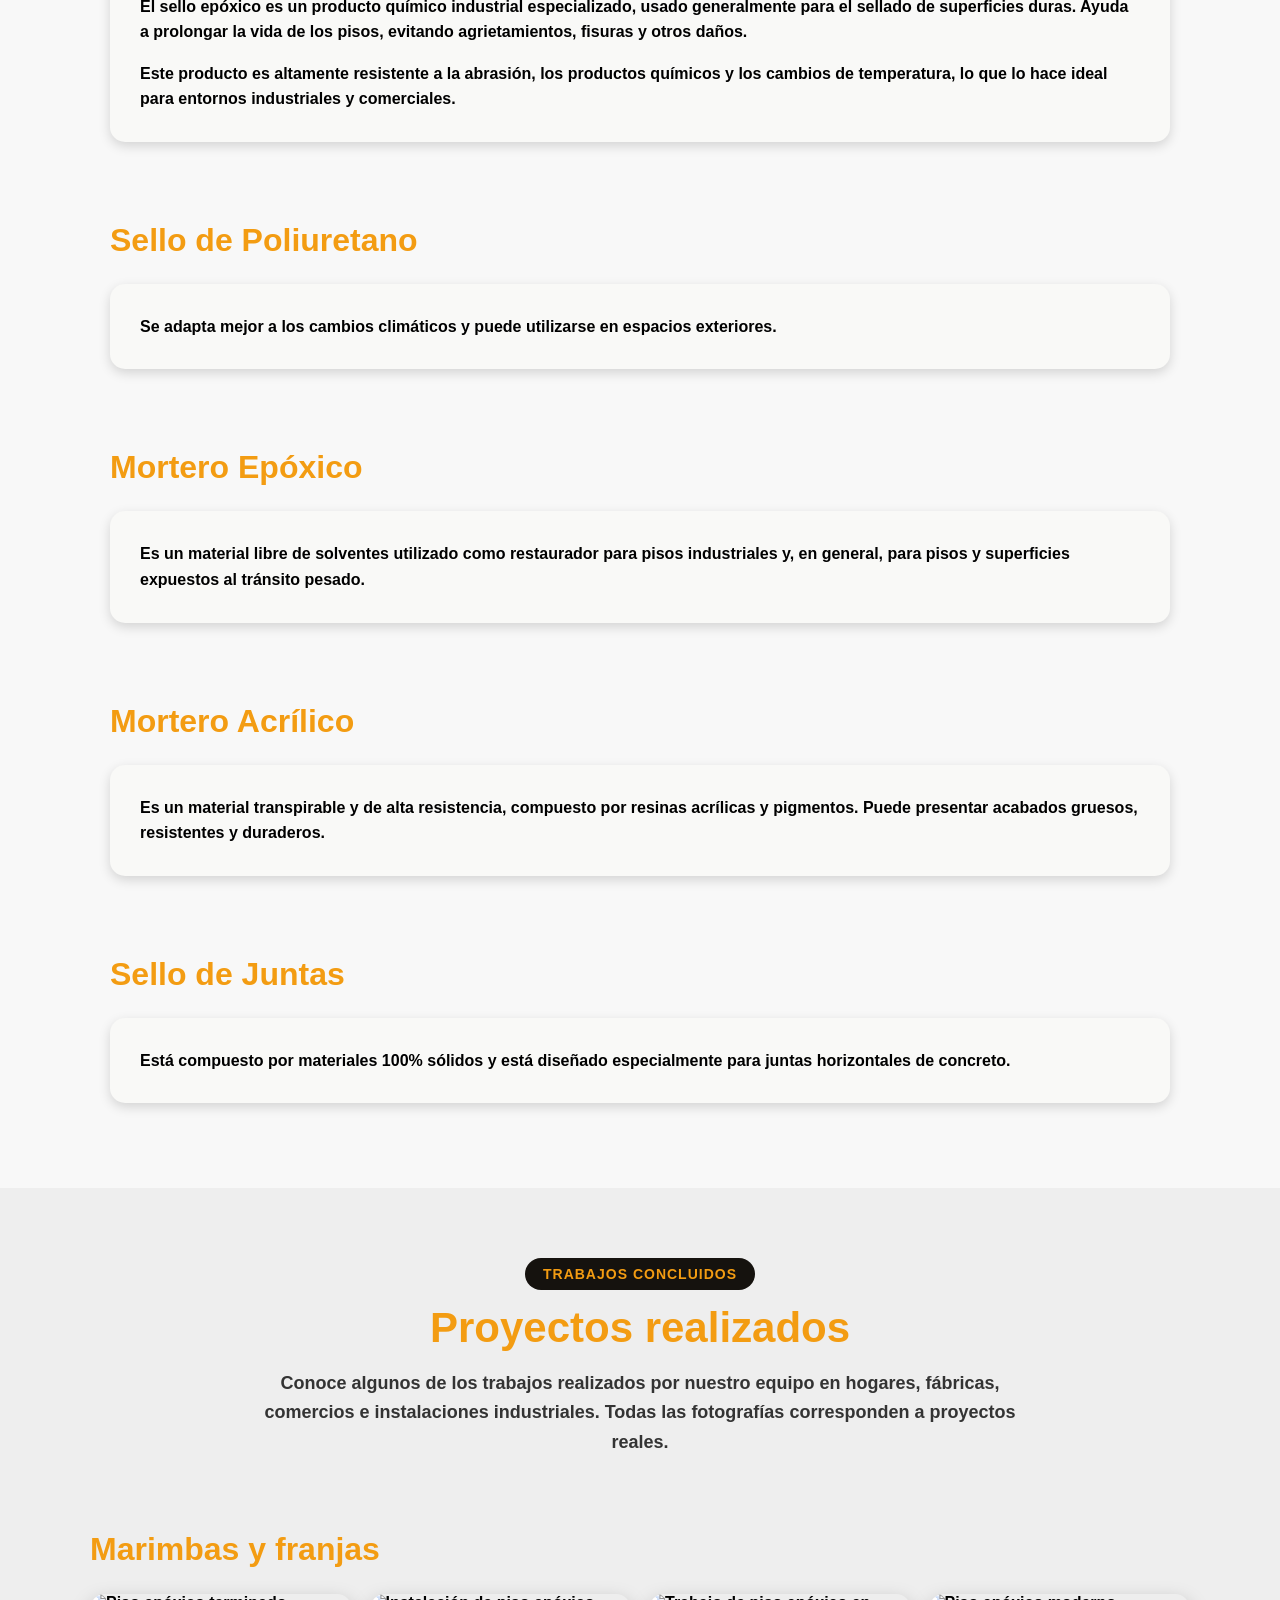
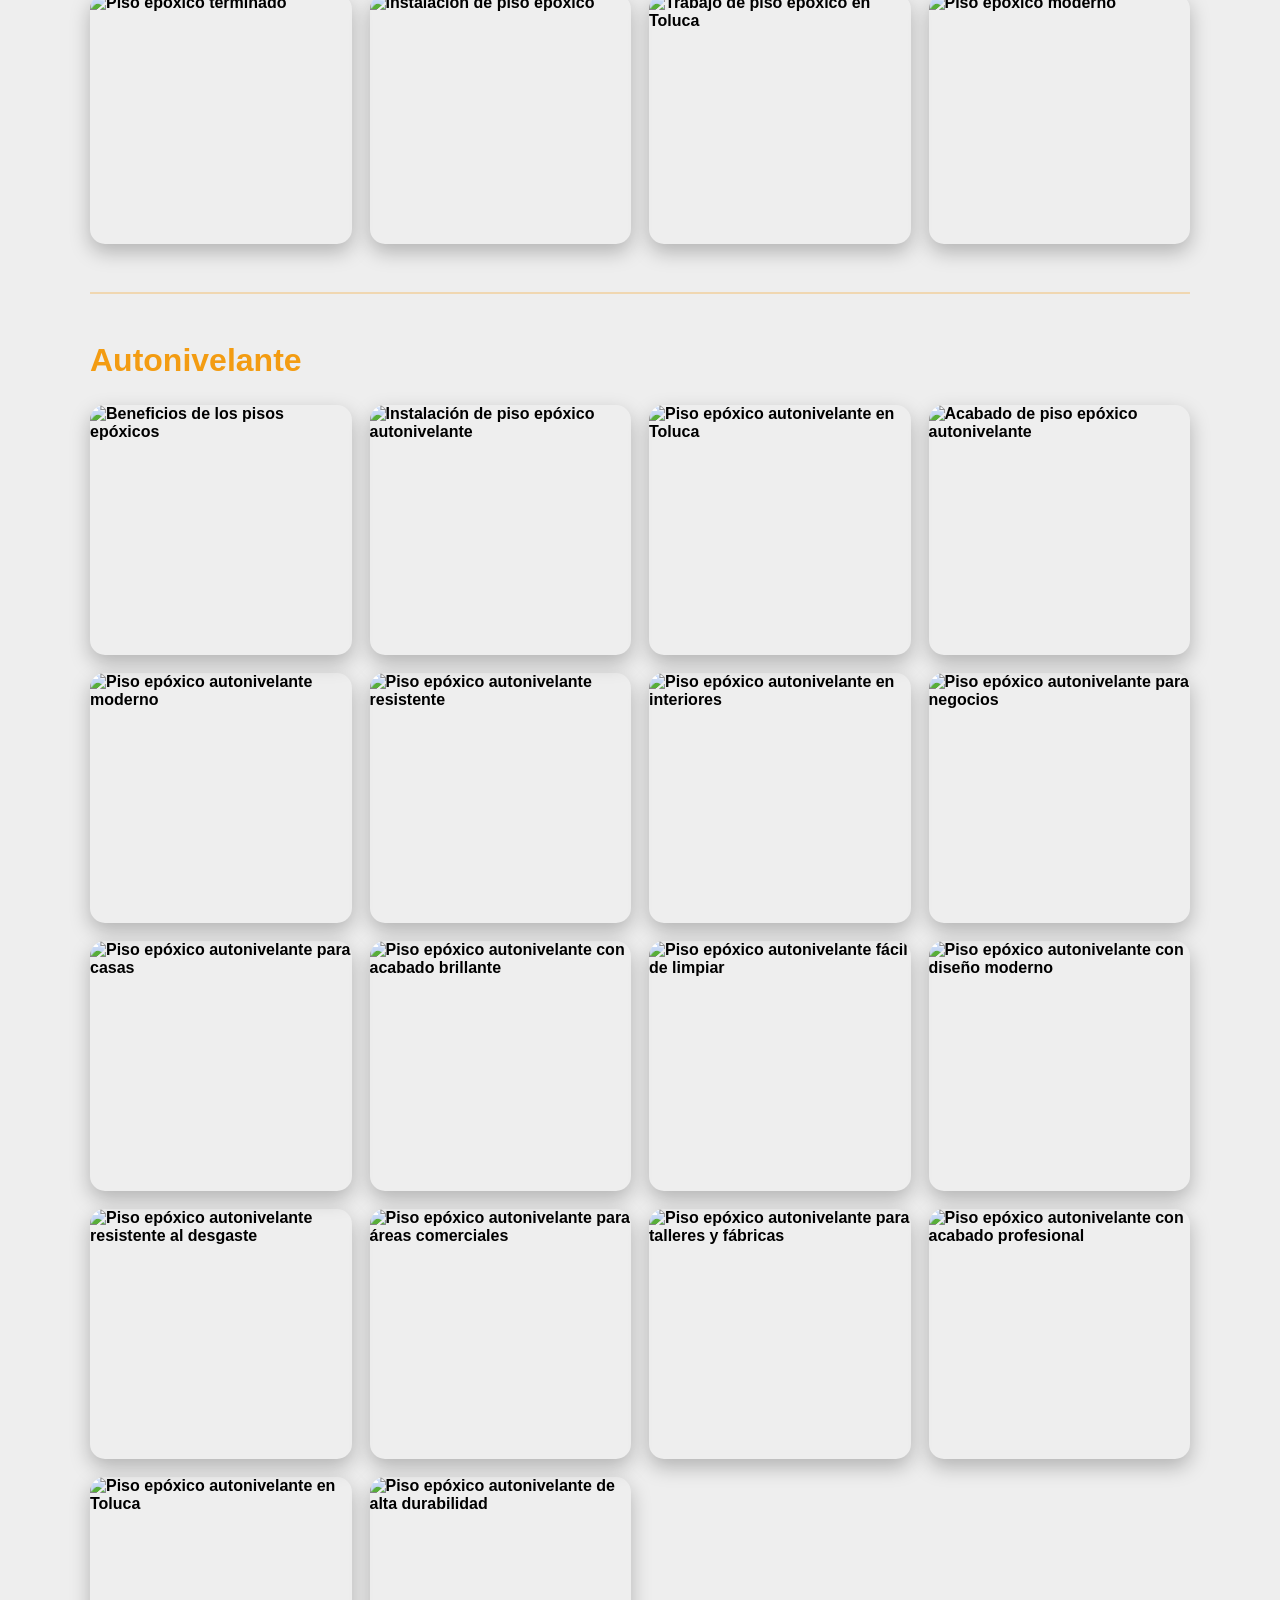
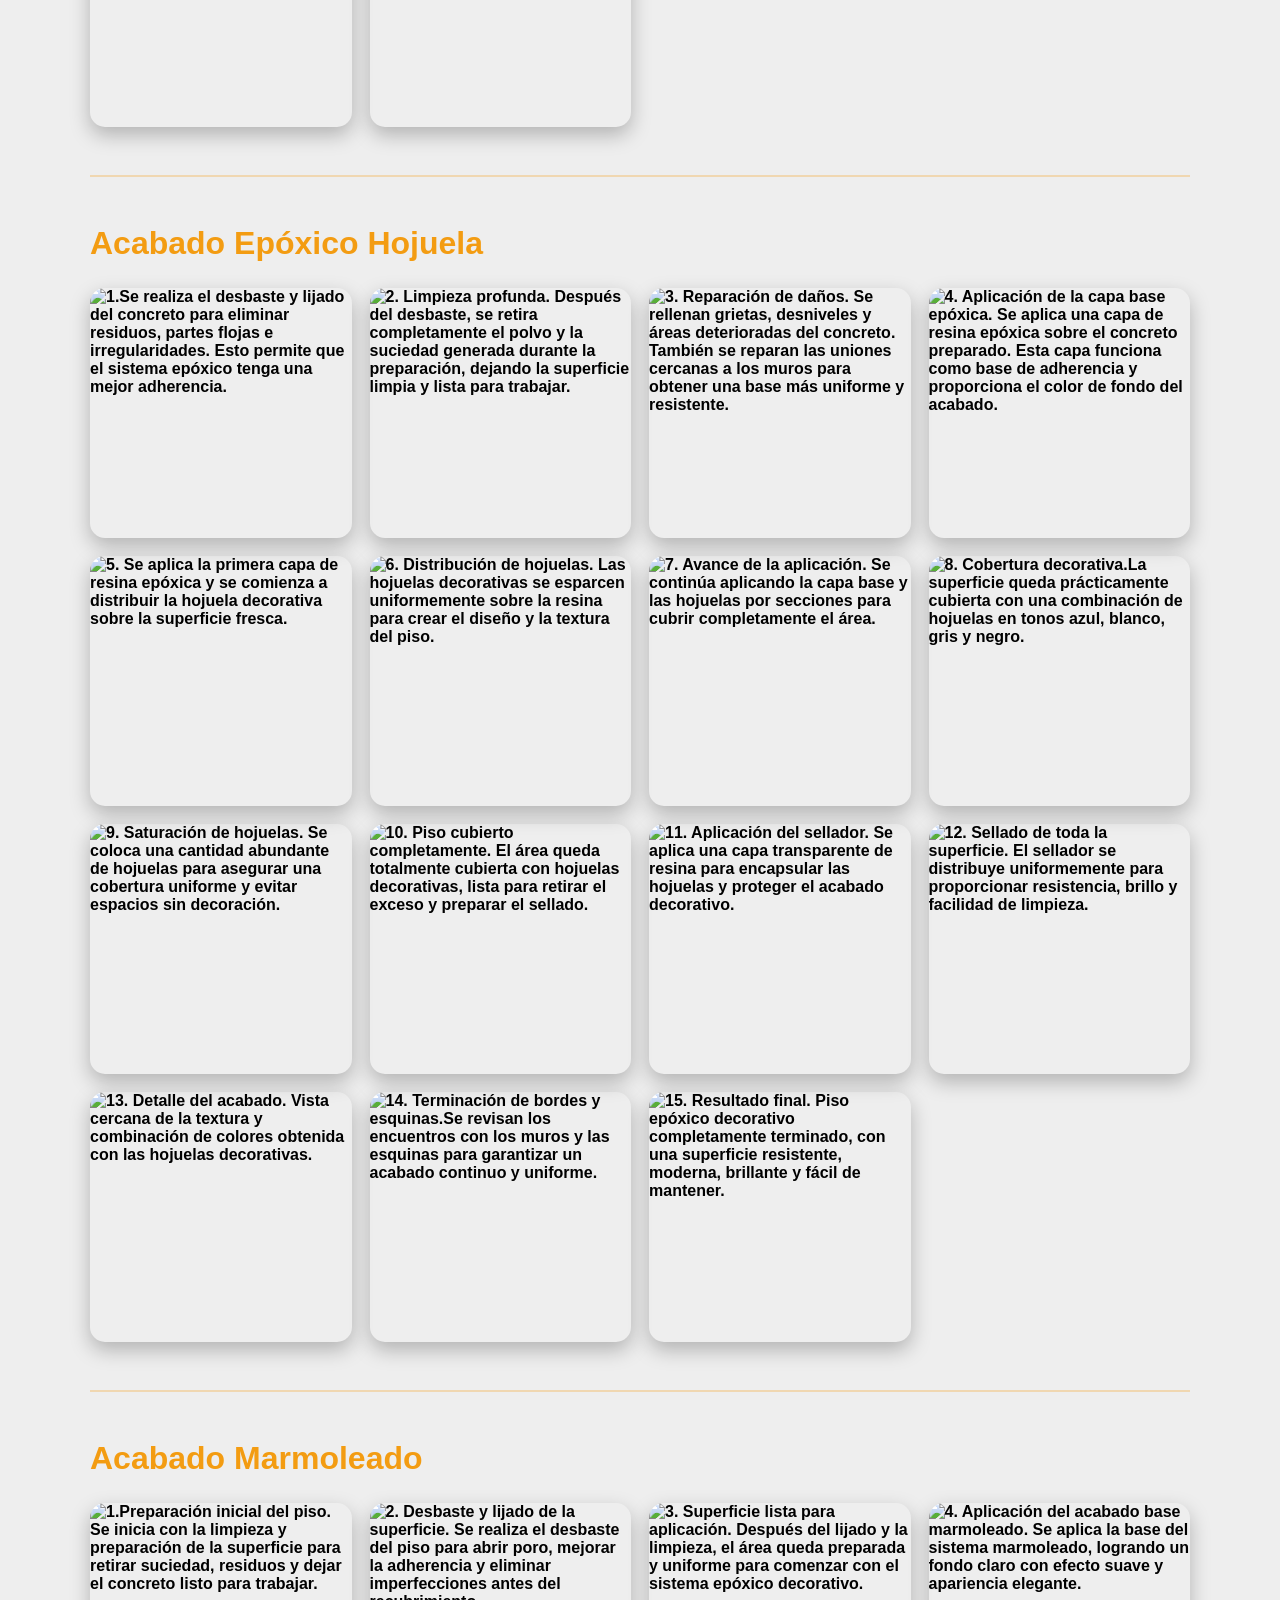
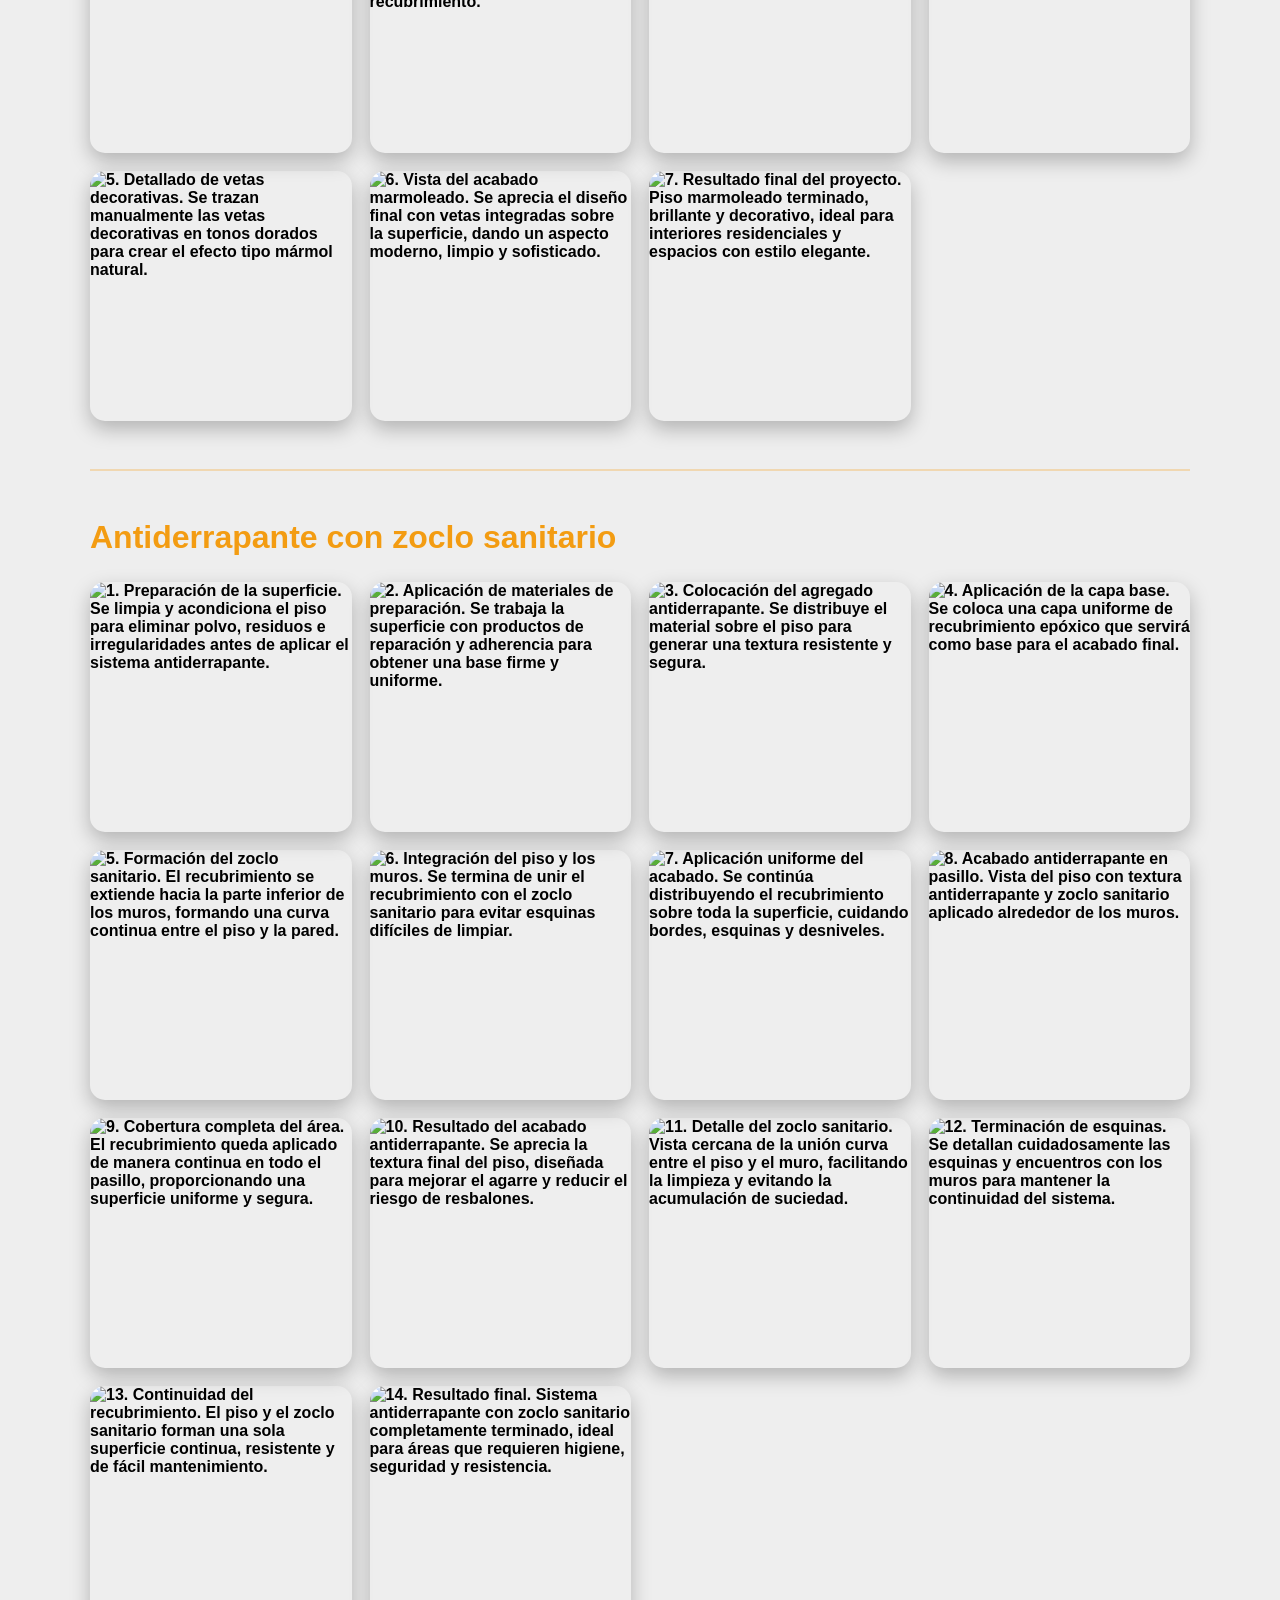
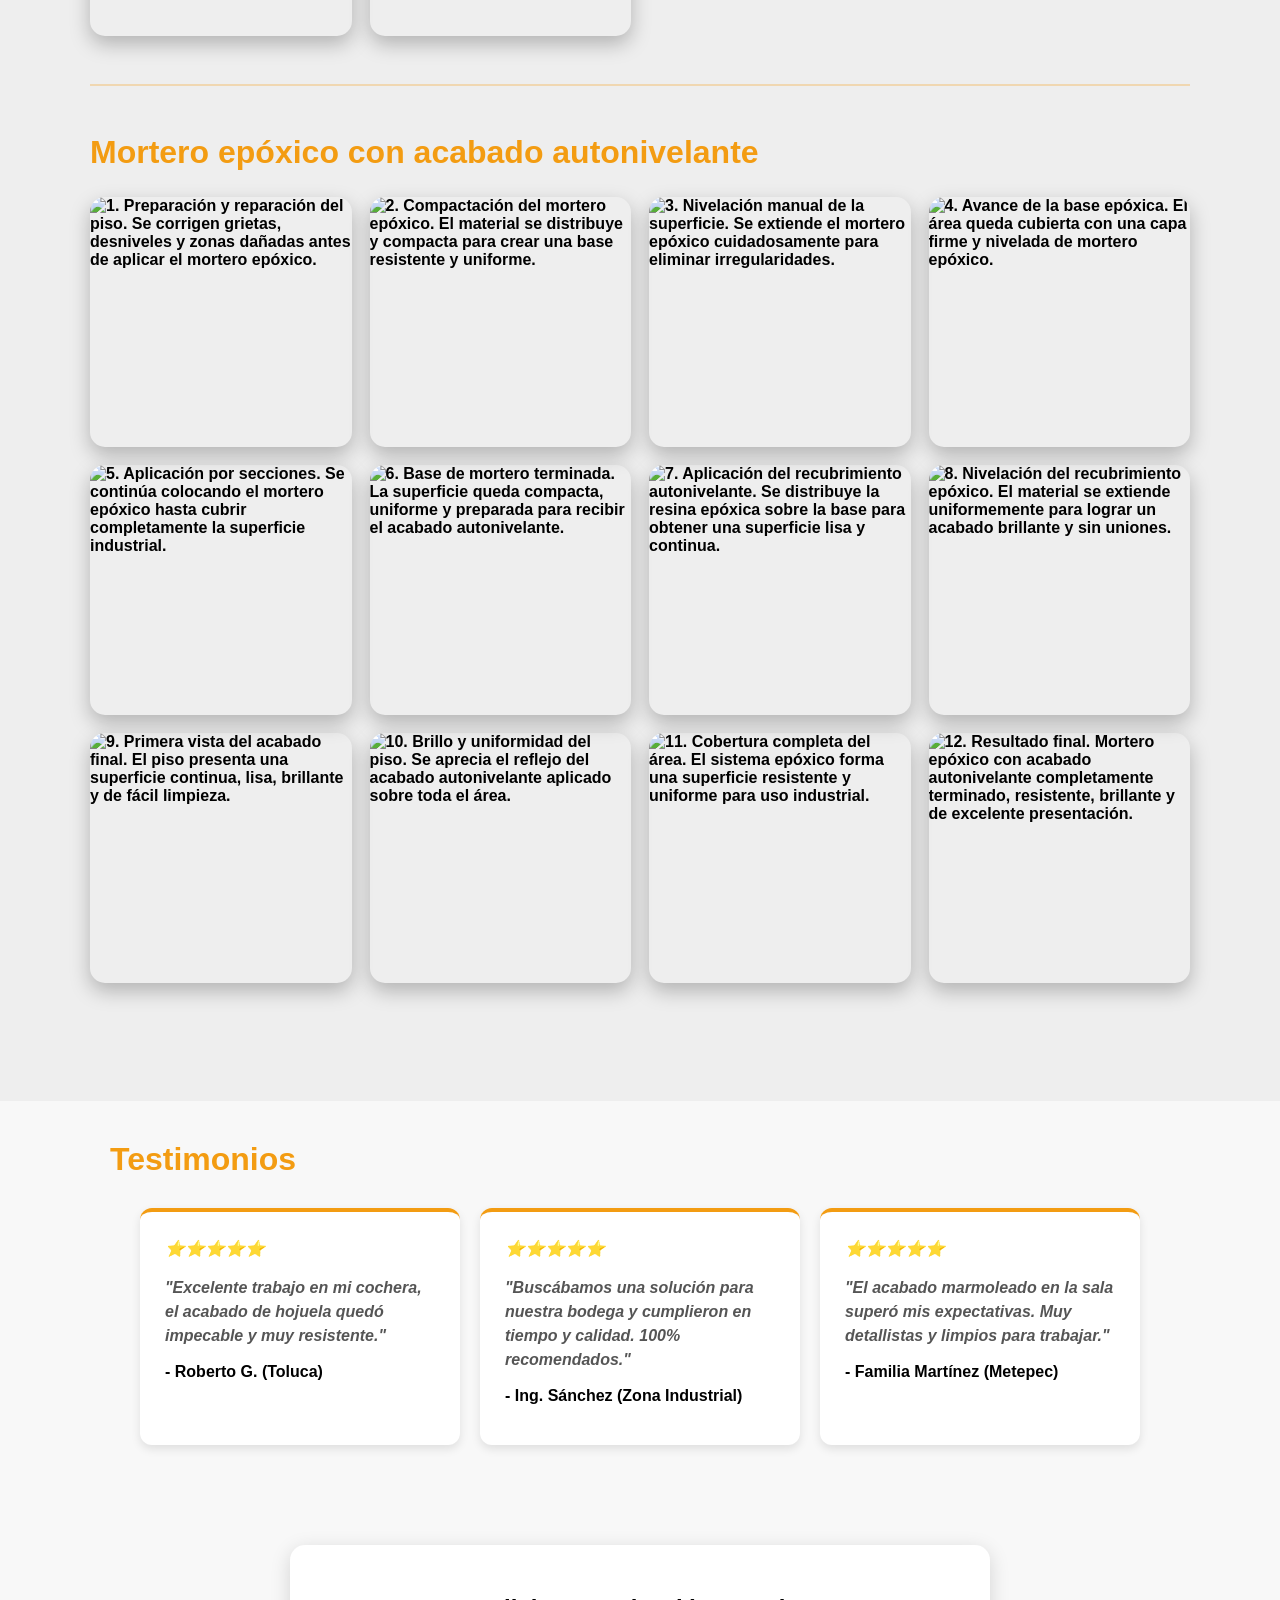
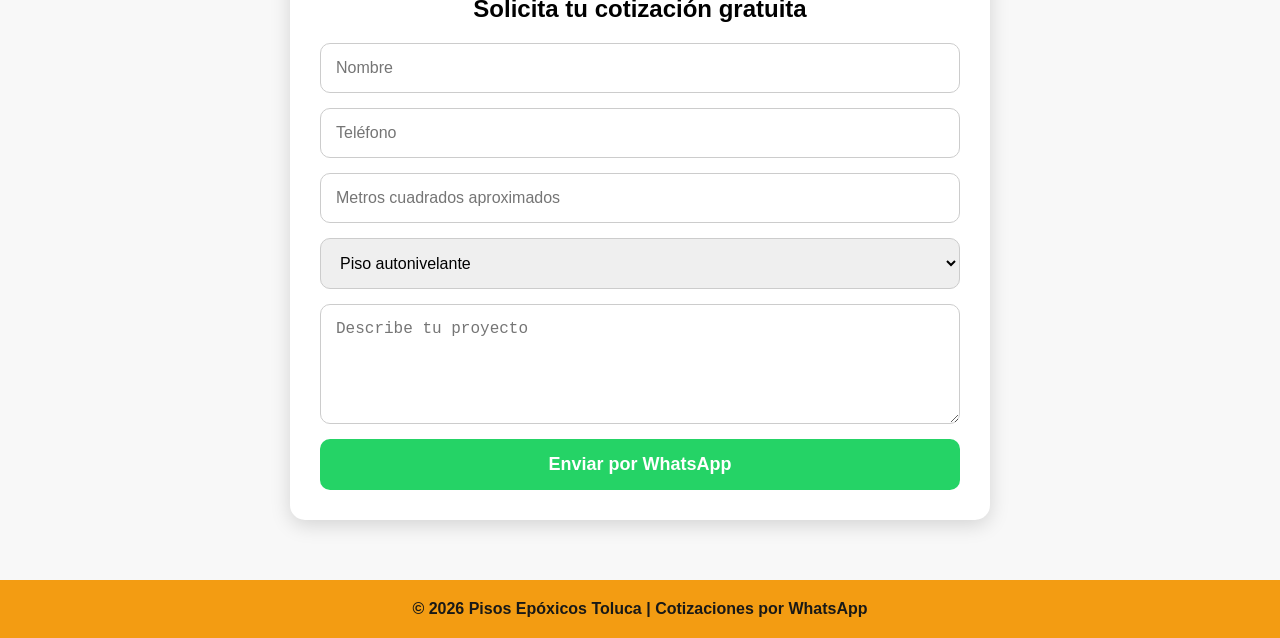
==== commit b44e5ef9: "actualización testimonios" ====
--- a/index.html
+++ b/index.html
@@ -16,6 +16,7 @@
         <a href="#servicios">Servicios</a>
         <a href="#nosotros">Sobre nosotros</a>
         <a href="#proyectos">Proyectos</a>
+        <a href="#testimonios">Testimonios</a>
         <a href="#cotizacion">Cotización</a>
     </div>
 </nav>
@@ -78,8 +79,26 @@
             Parker y Carioca.
             Igual en interiores de casas, cocheras, cocinas y áreas modernas.
         </p>
-    </div>
-</section>
+    </section>
+
+    <section>
+        <h2 class="titulo-seccion">Misión y Visión</h2>
+       
+        <div class="mision-vision">
+            <div class="card card-informacion tarjeta-mision">
+                <h3>Nuestra Misión</h3>
+                <p>
+                    Transformar, proteger y embellecer espacios residenciales, comerciales e industriales en Toluca y sus alrededores mediante la instalación de pisos epóxicos de la más alta calidad. Nos dedicamos a brindar un servicio confiable y profesional, aplicando materiales de primera y técnicas avanzadas para entregar acabados duraderos, modernos y resistentes.
+                </p>
+            
+                <h3>Nuestra Visión</h3>
+                <p>
+                    Consolidarnos como la empresa líder y la opción de mayor confianza en soluciones de recubrimientos epóxicos en el Estado de México. Buscamos ser reconocidos por nuestra innovación y capacidad para adaptarnos a cualquier reto; desde el diseño estético de un hogar moderno, hasta las estrictas exigencias de plantas industriales de talla internacional.
+                </p>
+            </div>
+        </div>
+        </div>
+    </section>
 
 
 <section>
@@ -153,7 +172,7 @@
 
 <section class="proyectos-realizados" id="proyectos">
     <div class="encabezado-proyectos">
-        <span class="etiqueta-proyectos">Trabajos reales</span>
+        <span class="etiqueta-proyectos">Trabajos Concluidos</span>
         <h2>Proyectos realizados</h2>
         <p>
             Conoce algunos de los trabajos realizados por nuestro equipo en
@@ -202,7 +221,7 @@
     </section>
 
     <section class="proyecto-item">
-        <h2 class="titulo-seccion">Acabado Epoxico Hojuela</h2>
+        <h2 class="titulo-seccion">Acabado Epóxico Hojuela</h2>
         <div class="galeria" data-seccion="Acabado_epoxico_hojuela">
             <img src="Acabado_epoxico_hojuela/paso 1.jpeg" alt="1.Se realiza el desbaste y lijado del concreto para eliminar residuos, partes flojas e irregularidades. Esto permite que el sistema epóxico tenga una mejor adherencia.">
             <img src="Acabado_epoxico_hojuela/paso 2.jpeg" alt="2. Limpieza profunda. Después del desbaste, se retira completamente el polvo y la suciedad generada durante la preparación, dejando la superficie limpia y lista para trabajar.">
@@ -303,20 +322,30 @@
     </div>
 </section>
 
-<section>
-    <!-- <h2 class="titulo-seccion">Comentarios</h2> -->
-
-         <div class="comentarios">
-
-    
-        <p>
-            ⭐ Clientes satisfechos con resultados resistentes, modernos y de buena presentación.
-        </p>
-
-        <p>
-            Realizamos trabajos en Toluca y zonas cercanas.
-            Solicita tu cotización sin compromiso.
-        </p>
+<section class="testimonios" id="testimonios">
+    <h2 class="titulo-seccion">Testimonios</h2>
+
+         <div class="Testimonios"
+            < ! -- Testimonio 1 -->
+        <div class="card card-testimonio">
+            <p>⭐⭐⭐⭐⭐</p>
+            <p>"Excelente trabajo en mi cochera, el acabado de hojuela quedó impecable y muy resistente."</p>
+            <h4>- Roberto G. (Toluca)</h4>
+        </div>
+
+        <!-- Testimonio 2 -->
+        <div class="card card-testimonio">
+            <p>⭐⭐⭐⭐⭐</p>
+            <p>"Buscábamos una solución para nuestra bodega y cumplieron en tiempo y calidad. 100% recomendados."</p>
+            <h4>- Ing. Sánchez (Zona Industrial)</h4>
+        </div>
+
+        <!-- Testimonio 3 -->
+        <div class="card card-testimonio">
+            <p>⭐⭐⭐⭐⭐</p>
+            <p>"El acabado marmoleado en la sala superó mis expectativas. Muy detallistas y limpios para trabajar."</p>
+            <h4>- Familia Martínez (Metepec)</h4>
+        </div>          
     </div>
 
 
--- a/pug/estilos.css
+++ b/pug/estilos.css
@@ -1029,4 +1029,36 @@
         opacity: 1;
         transform: none;
     }
+}
+/*  ESTILOS PARA LOS TESTIMONIOS */
+
+.Testimonios {
+    display: flex;
+    gap: 20px; 
+    justify-content: center; 
+    margin-top: 30px;
+    flex-wrap: wrap; 
+}
+
+.card-testimonio {
+    background-color: #ffffff; 
+    padding: 25px;
+    border-radius: 12px; 
+    box-shadow: 0 4px 10px rgba(0, 0, 0, 0.1); 
+    max-width: 320px;
+    text-align: center;
+    border-top: 4px solid #f39c12;
+}
+
+.card-testimonio h3 {
+    color: #333333;
+    font-size: 1.2rem;
+    margin-bottom: 10px;
+    margin-top: 0;
+}
+
+.card-testimonio p {
+    font-style: italic; 
+    color: #555555;
+    line-height: 1.5;
 }
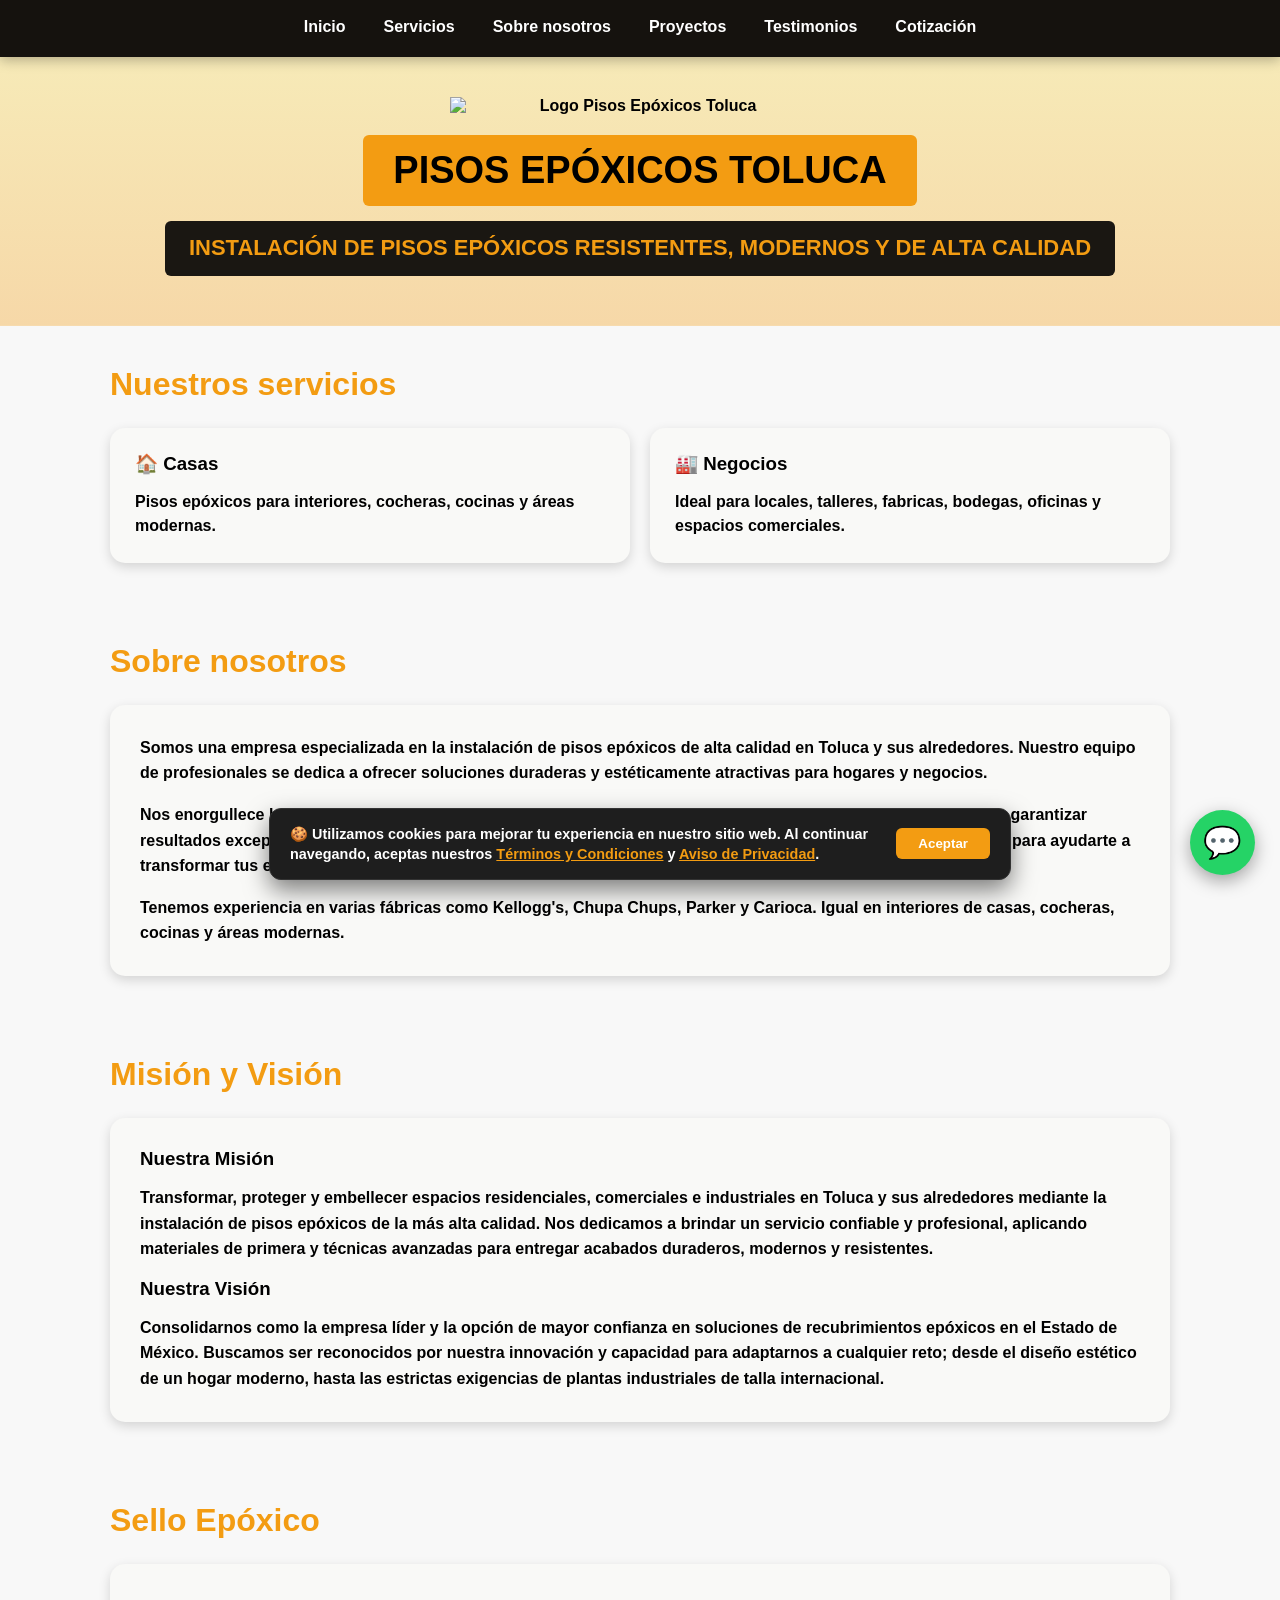
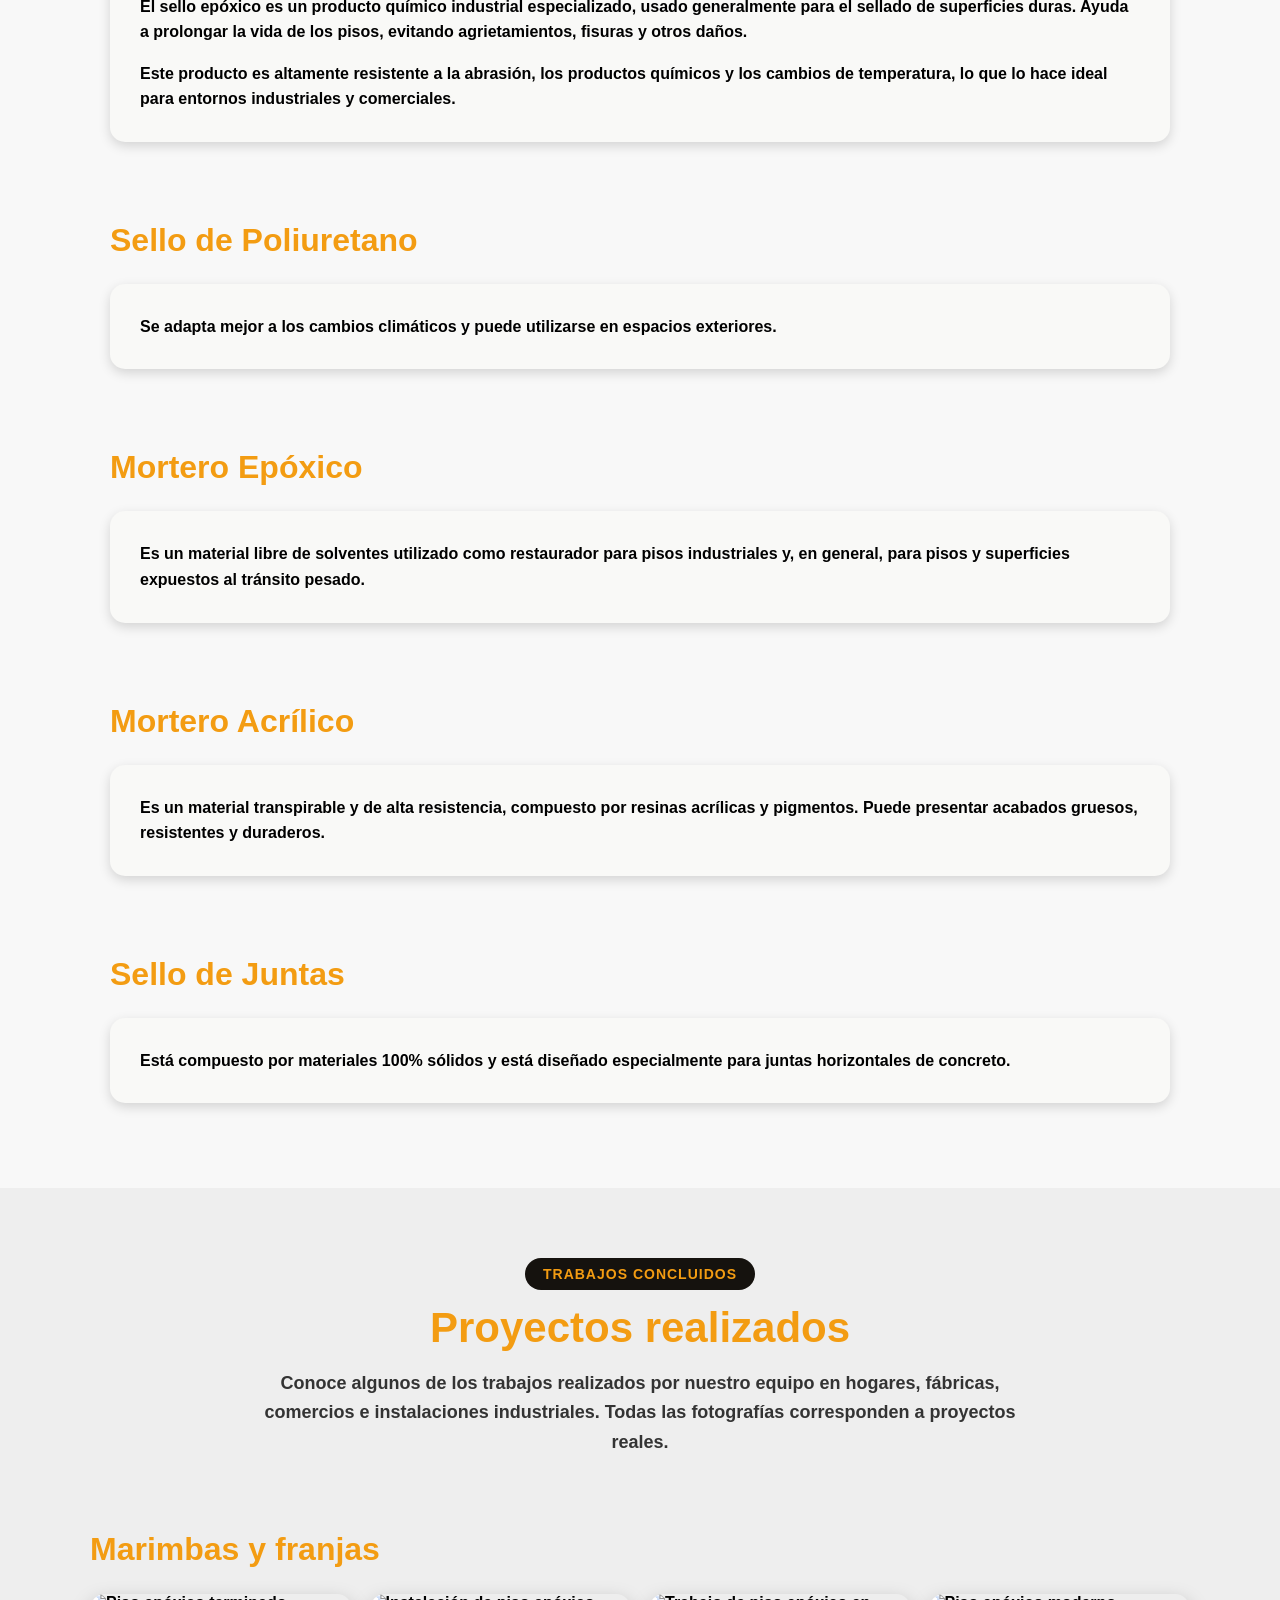
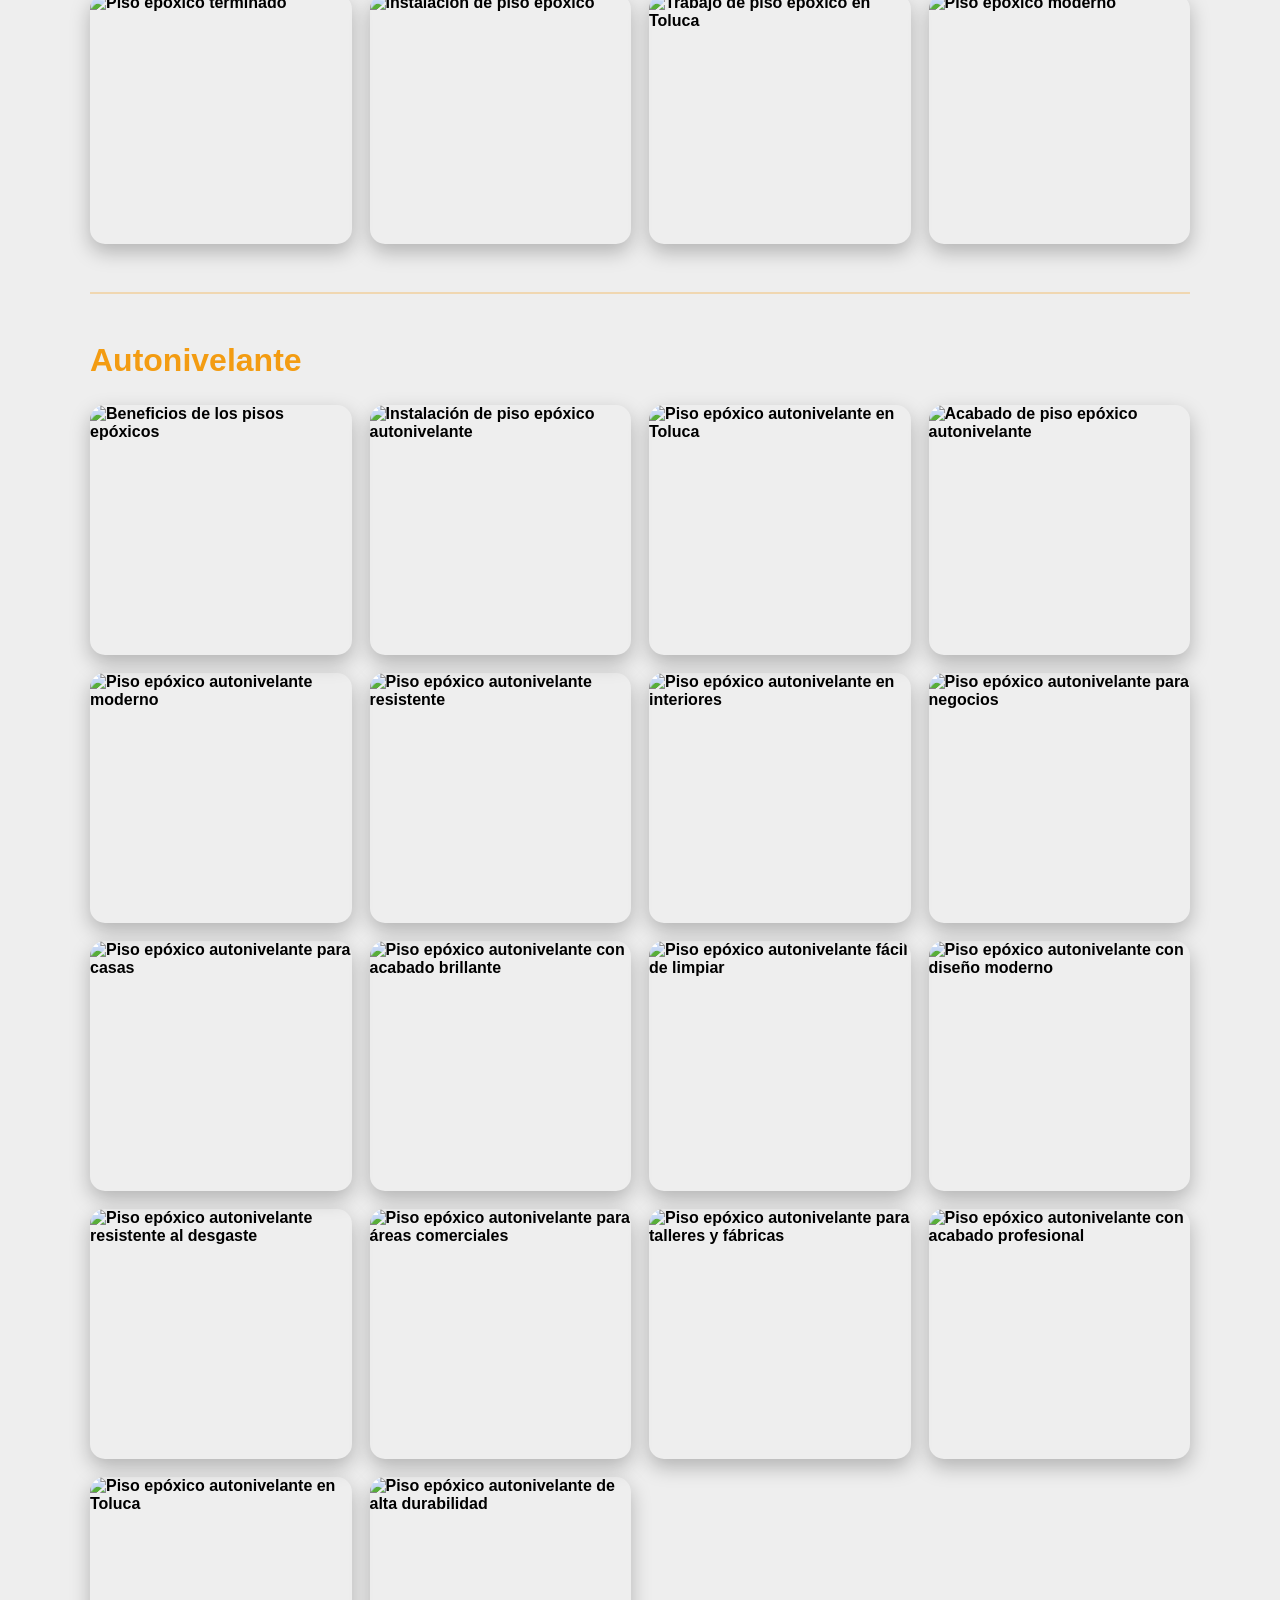
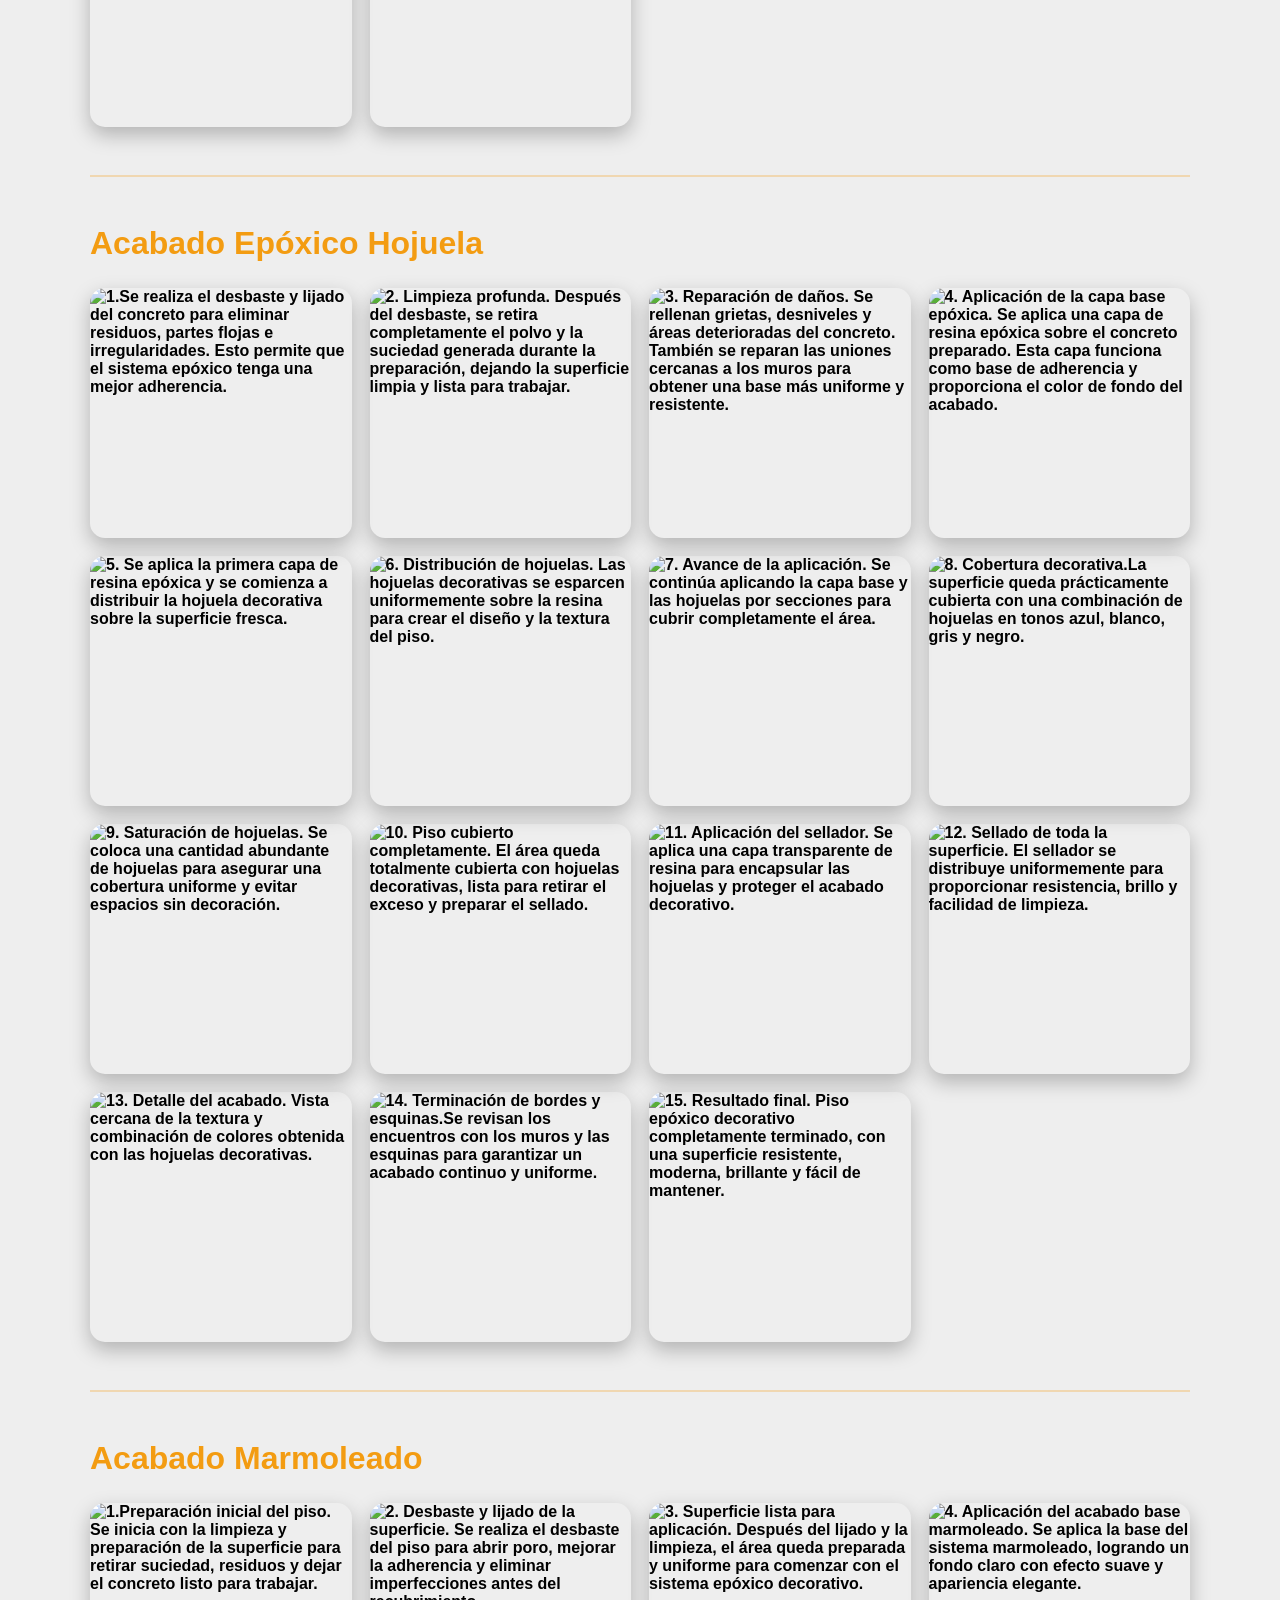
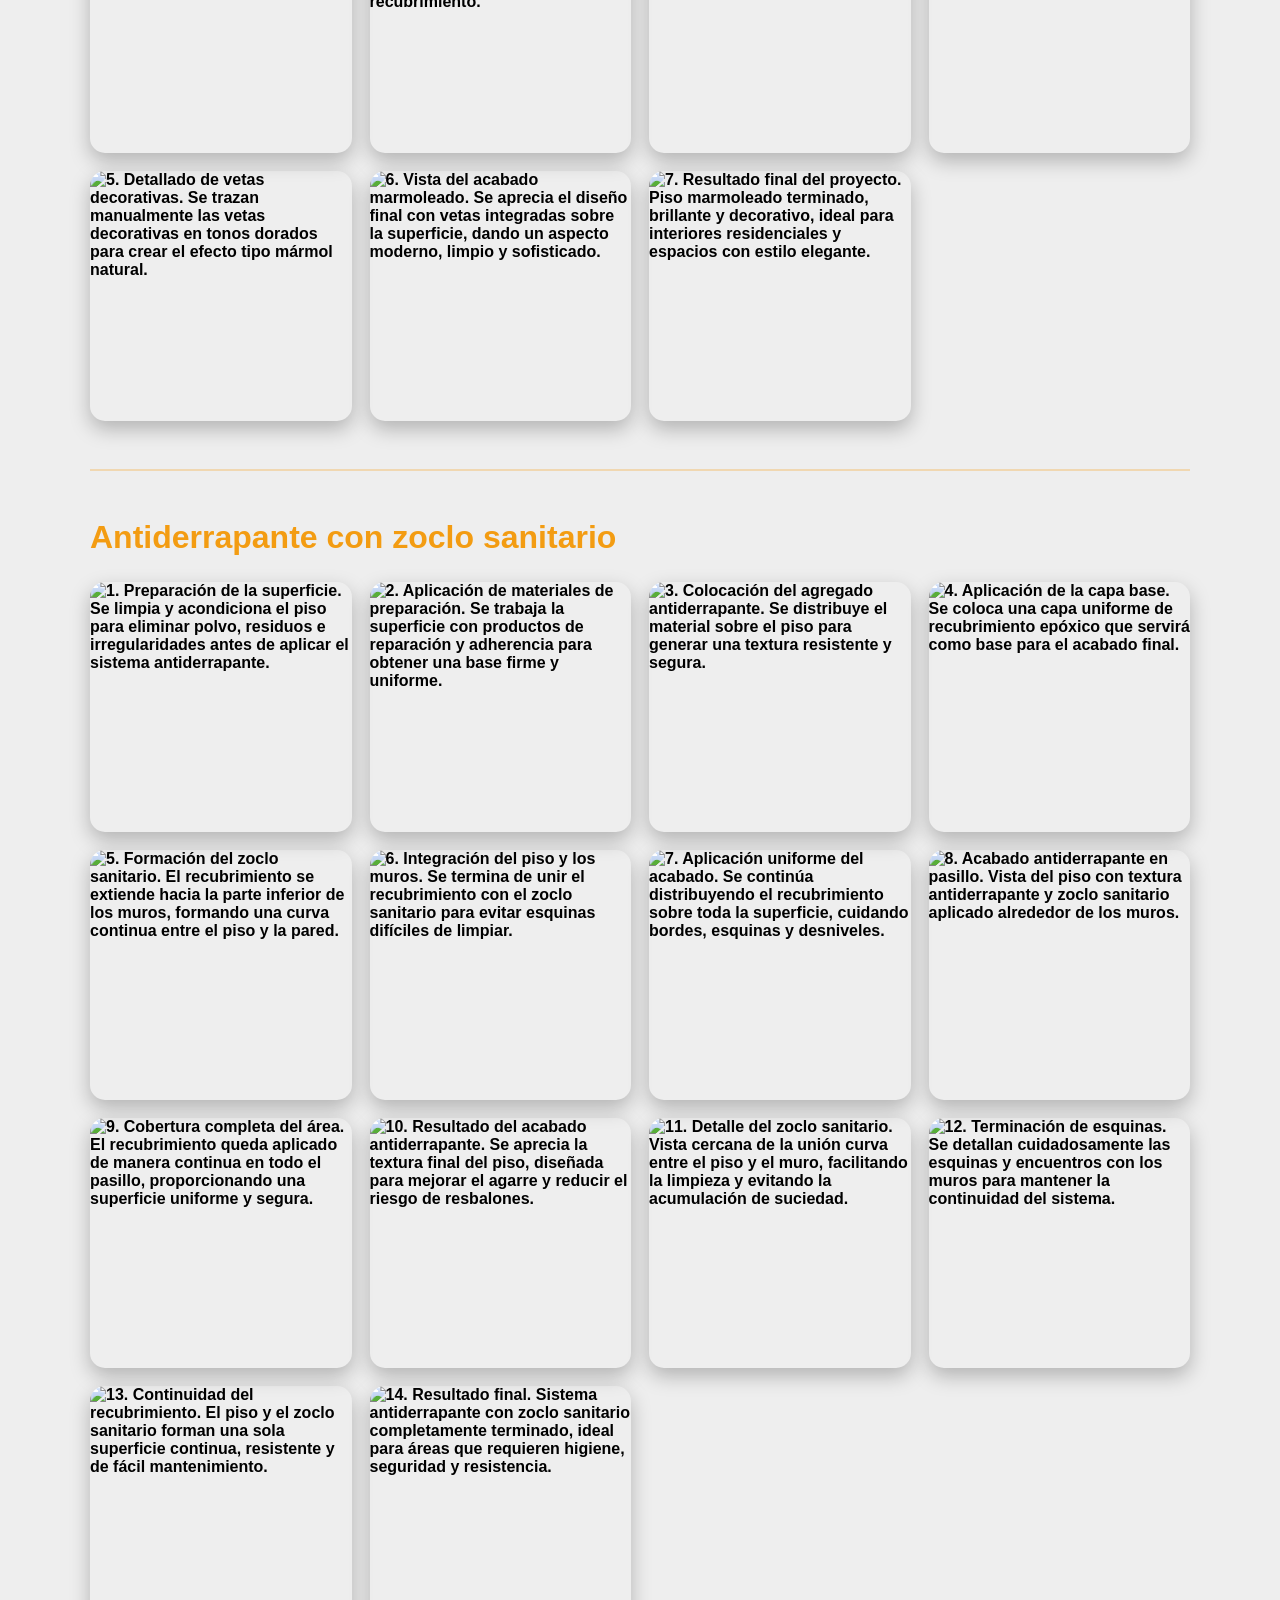
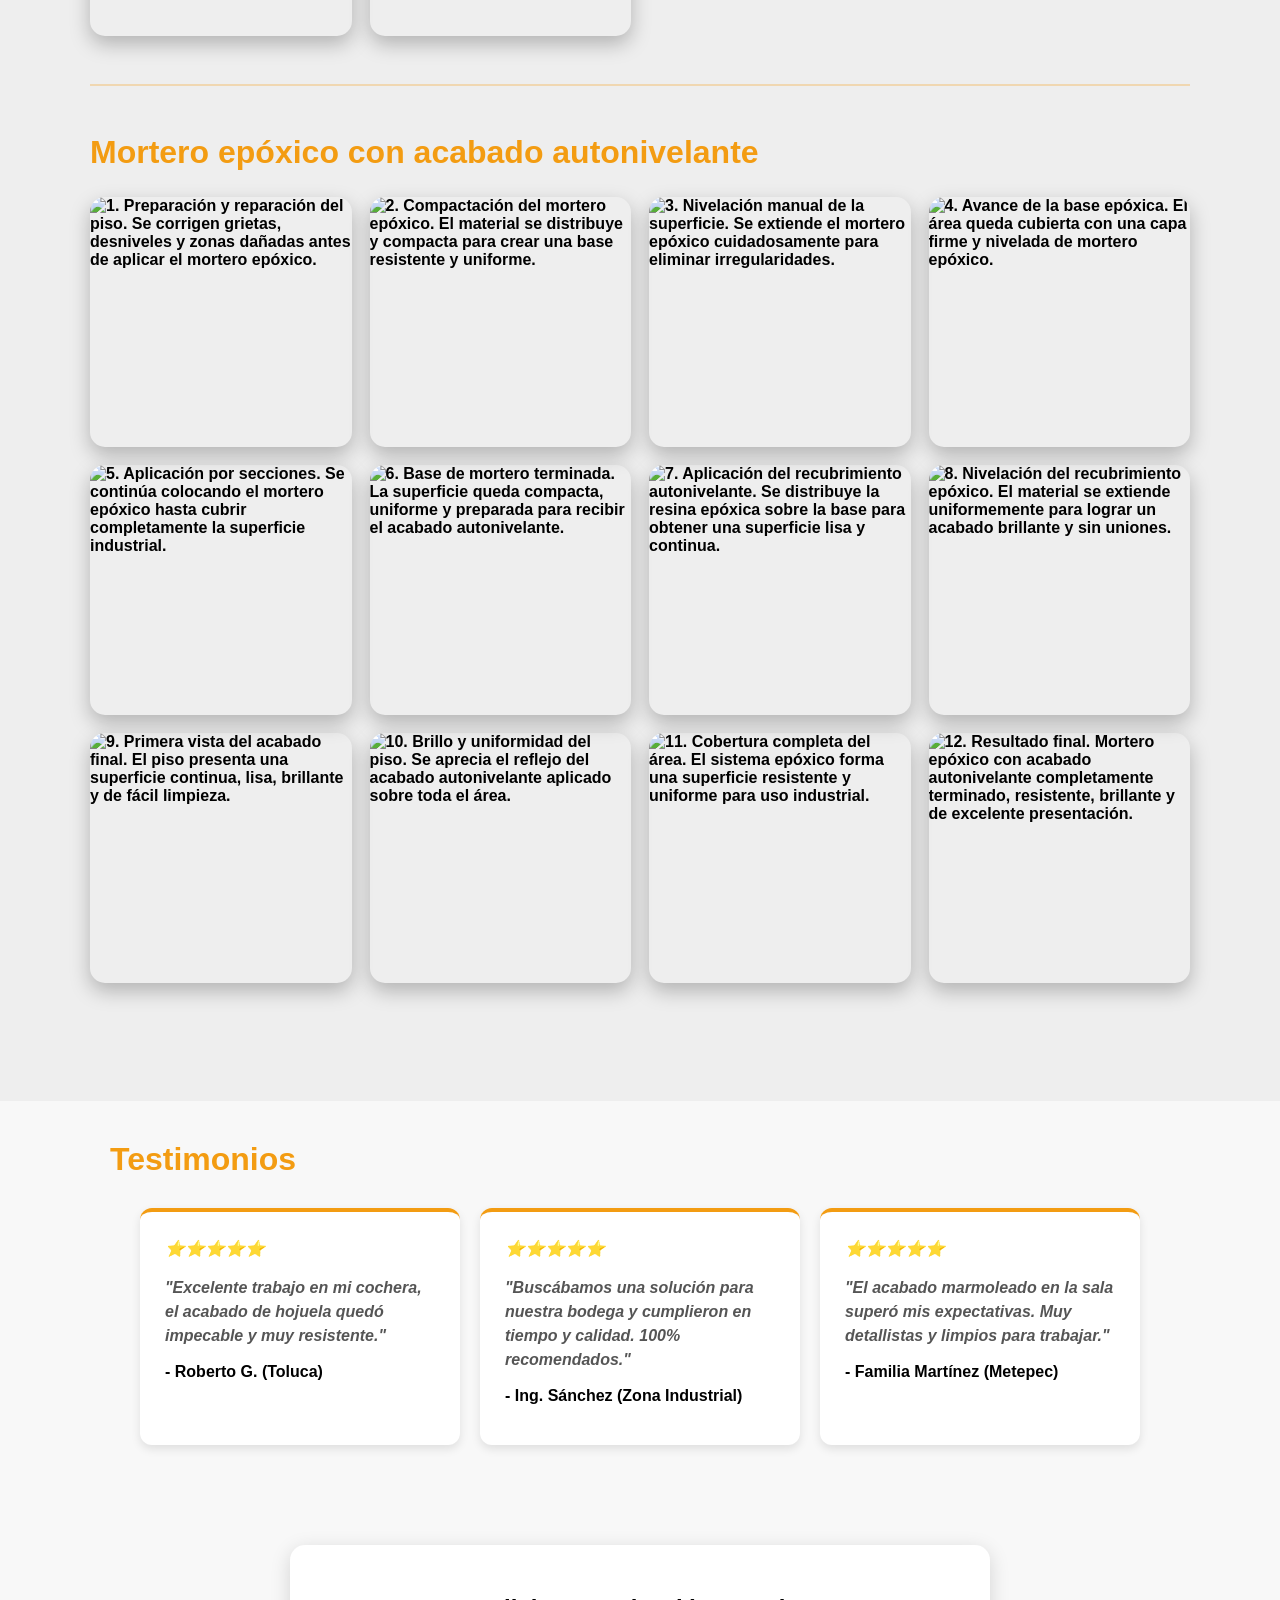
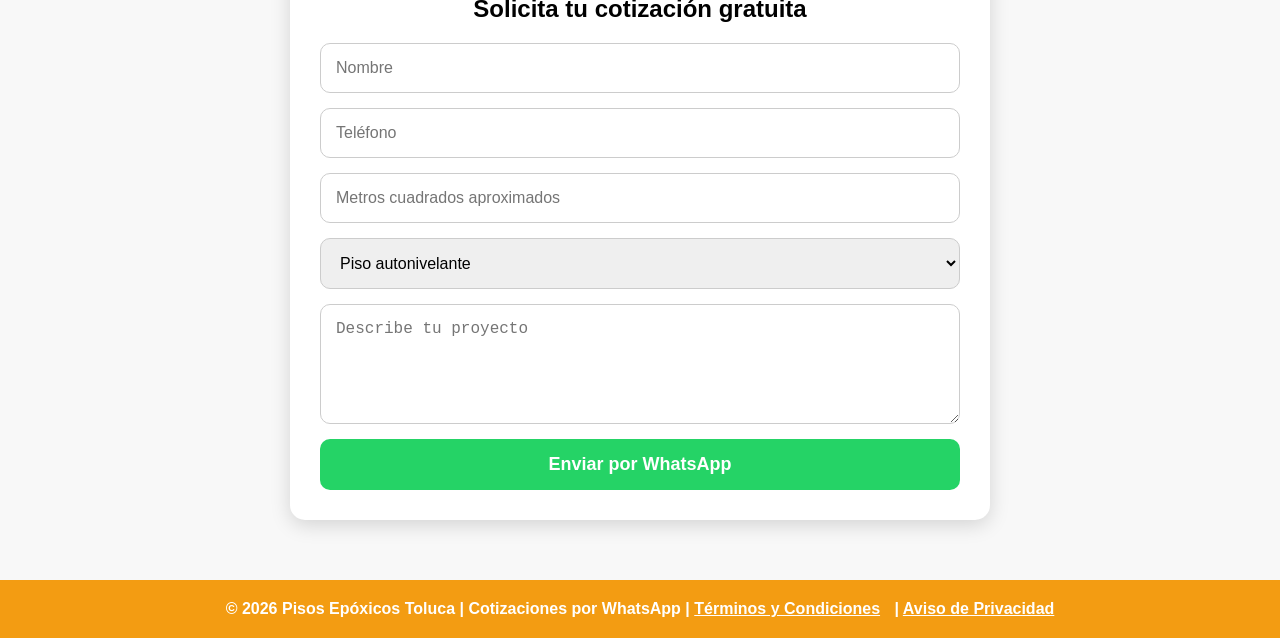
==== commit 03f93120: "Actualizacion de cookies, terminos y condiciones banner de cookies, terminos y condiciones" ====
--- a/index.html
+++ b/index.html
@@ -326,7 +326,7 @@
     <h2 class="titulo-seccion">Testimonios</h2>
 
          <div class="Testimonios"
-            < ! -- Testimonio 1 -->
+              <!!!!-- Testimonio 2 -->
         <div class="card card-testimonio">
             <p>⭐⭐⭐⭐⭐</p>
             <p>"Excelente trabajo en mi cochera, el acabado de hojuela quedó impecable y muy resistente."</p>
@@ -376,9 +376,27 @@
     </form>
 </section>
 
-<footer>
-    <p>© 2026 Pisos Epóxicos Toluca | Cotizaciones por WhatsApp</p>
+<footer style="background: #F39C12; padding: 20px; text-align: center; color: #fff;">
+    <p style="margin: 0;">
+        © 2026 <strong>Pisos Epóxicos Toluca</strong> | Cotizaciones por WhatsApp | 
+        <a href="terminos.html" style="color: #fff; font-weight: bold; text-decoration: underline; margin-right: 10px;">Términos y Condiciones</a> | 
+        <a href="privacidad.html" style="color: #fff; font-weight: bold; text-decoration: underline;">Aviso de Privacidad</a>
+    </p>
 </footer>
+
+
+<div id="cookie-banner" class="cookie-banner">
+    <div class="cookie-content">
+        <p>
+            🍪 Utilizamos cookies para mejorar tu experiencia en nuestro sitio web. Al continuar navegando, aceptas nuestros 
+            <a href="terminos.html" class="cookie-link">Términos y Condiciones</a> y 
+            <a href="privacidad.html" class="cookie-link">Aviso de Privacidad</a>.
+        </p>
+        <div class="cookie-buttons">
+            <button id="accept-cookies" class="btn-accept-cookies">Aceptar</button>
+        </div>
+    </div>
+</div>
 
 <div id="visor" class="visor">
     <span id="cerrar">&times;</span>
--- a/pug/estilos.css
+++ b/pug/estilos.css
@@ -1061,4 +1061,64 @@
     font-style: italic; 
     color: #555555;
     line-height: 1.5;
-}+}
+
+/*Estilos del Banner de Cookies y Privacidad*/
+
+        .cookie-banner {
+            position: fixed;
+            bottom: 20px;
+            left: 50%;
+            transform: translateX(-50%);
+            width: 90%;
+            max-width: 700px;
+            background-color: #1e1e1e;
+            color: #ffffff;
+            padding: 15px 20px;
+            border-radius: 12px;
+            box-shadow: 0 10px 25px rgba(0, 0, 0, 0.5);
+            z-index: 9999;
+            display: none; /* Se activa mediante JS si no se ha aceptado */
+            font-size: 0.9rem;
+            border: 1px solid #333;
+            font-family: inherit;
+        }
+        .cookie-content {
+            display: flex;
+            flex-direction: column;
+            align-items: center;
+            gap: 12px;
+            text-align: center;
+        }
+        .cookie-content p {
+            margin: 0;
+            line-height: 1.4;
+        }
+        .cookie-link {
+            color: #F39C12;
+            text-decoration: underline;
+        }
+        .cookie-link:hover {
+            color: #e65100;
+        }
+        .btn-accept-cookies {
+            background-color: #F39C12;
+            color: #ffffff;
+            border: none;
+            padding: 8px 22px;
+            border-radius: 6px;
+            font-weight: bold;
+            cursor: pointer;
+            transition: background-color 0.2s ease;
+        }
+        .btn-accept-cookies:hover {
+            background-color: #d68910;
+        }
+        @media (min-width: 600px) {
+            .cookie-content {
+                flex-direction: row;
+                justify-content: space-between;
+                text-align: left;
+            }
+        }
+    
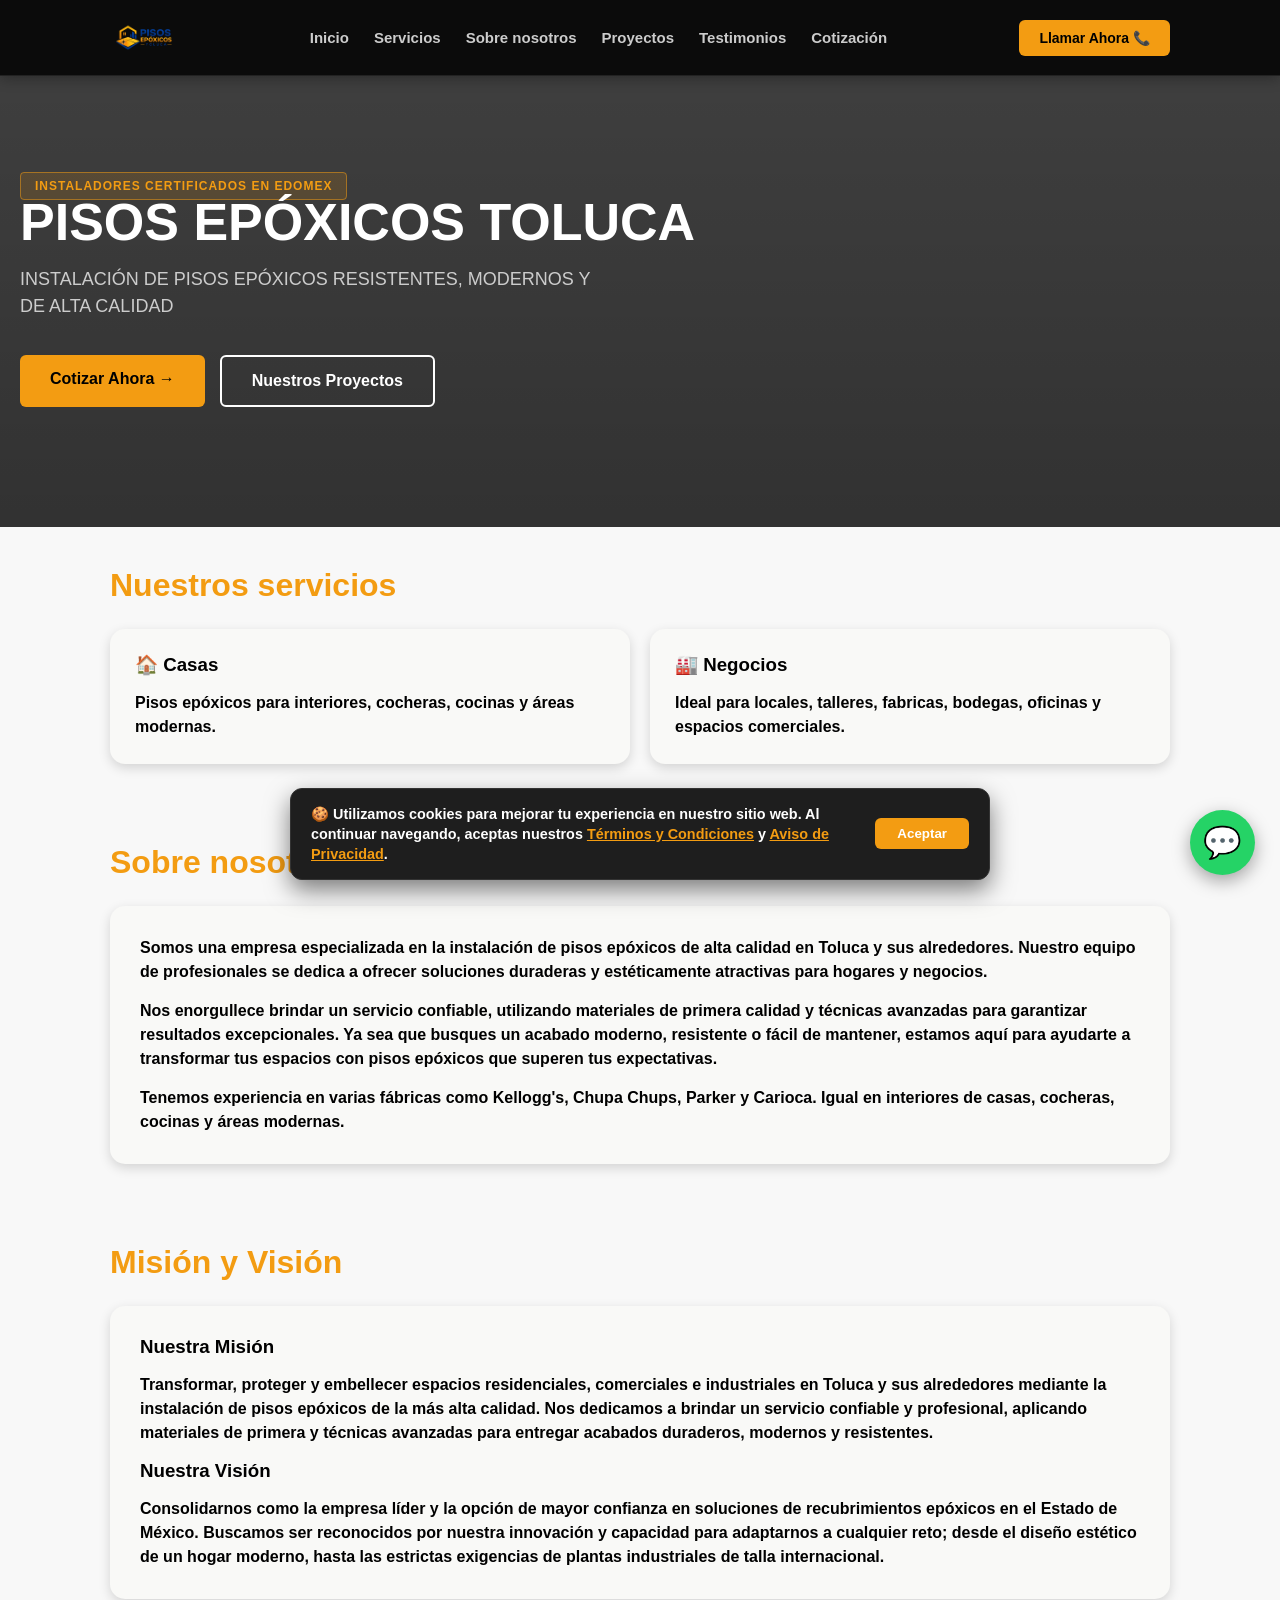
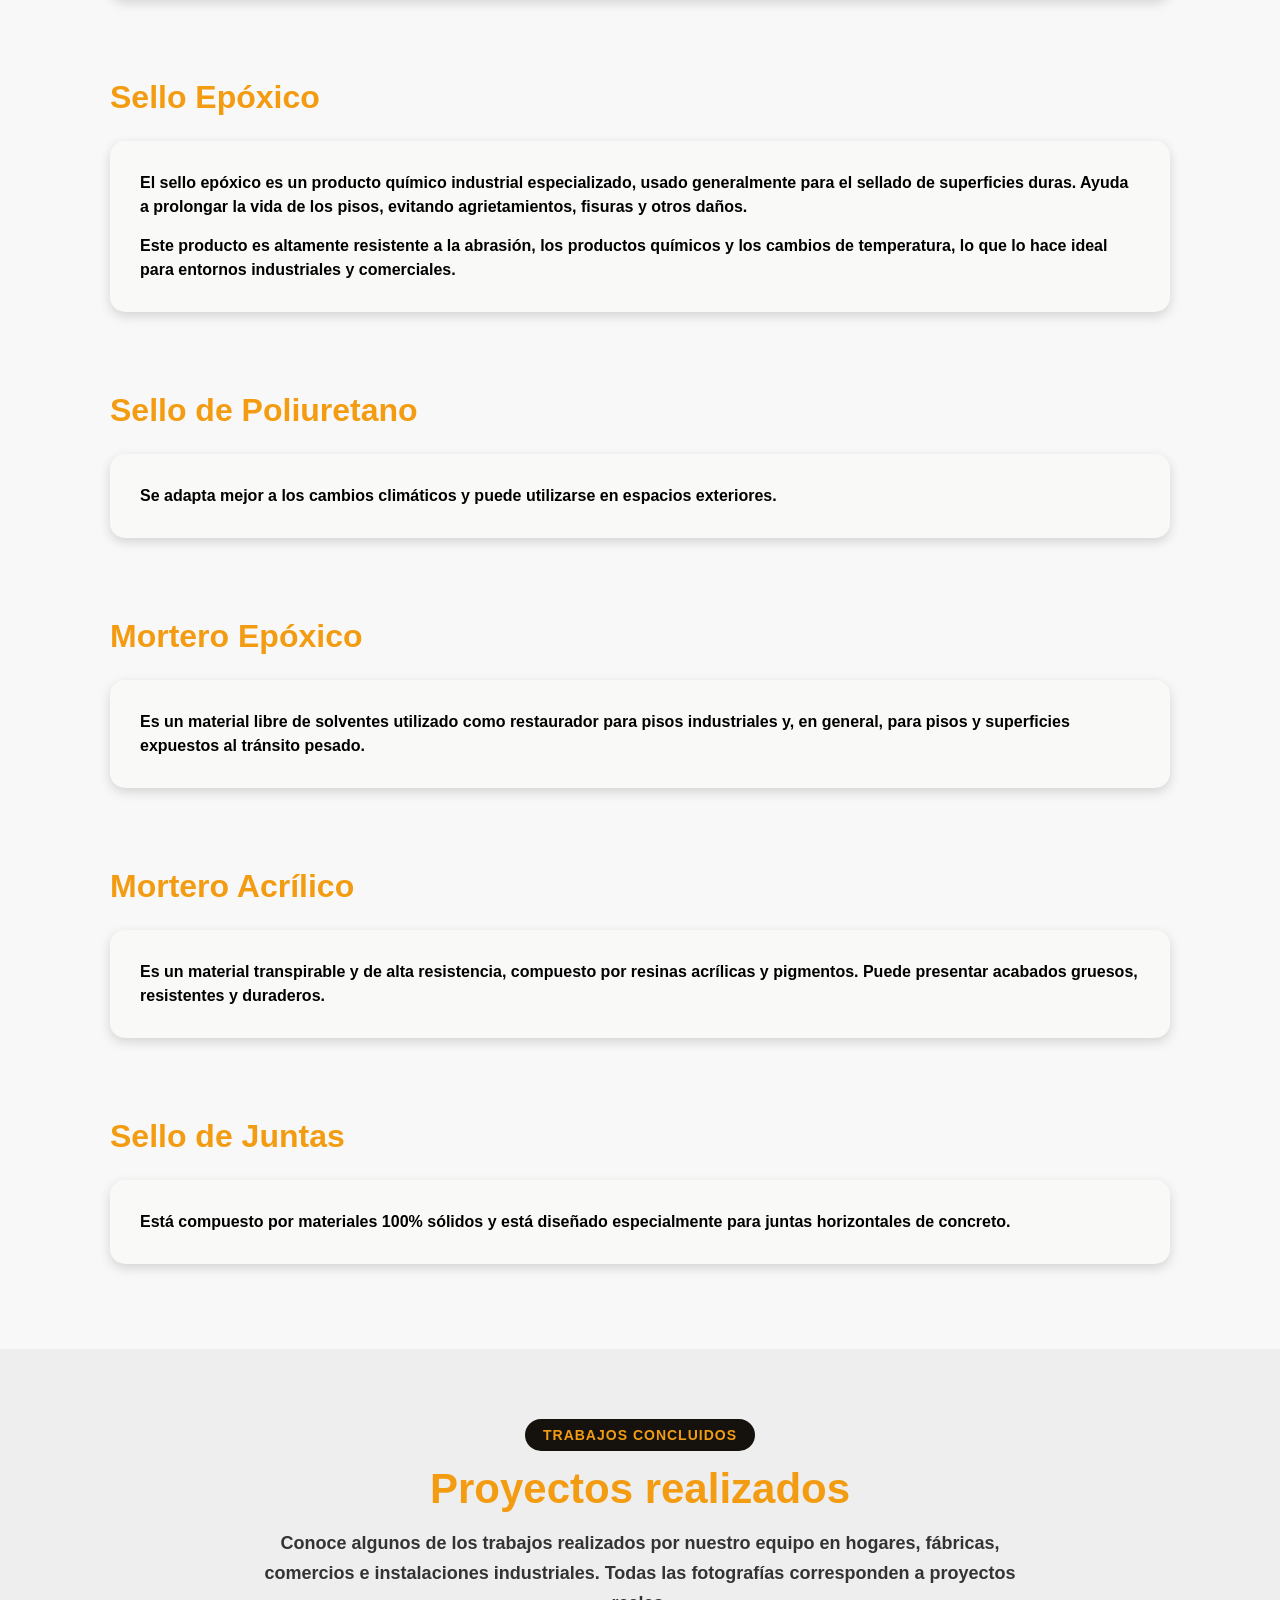
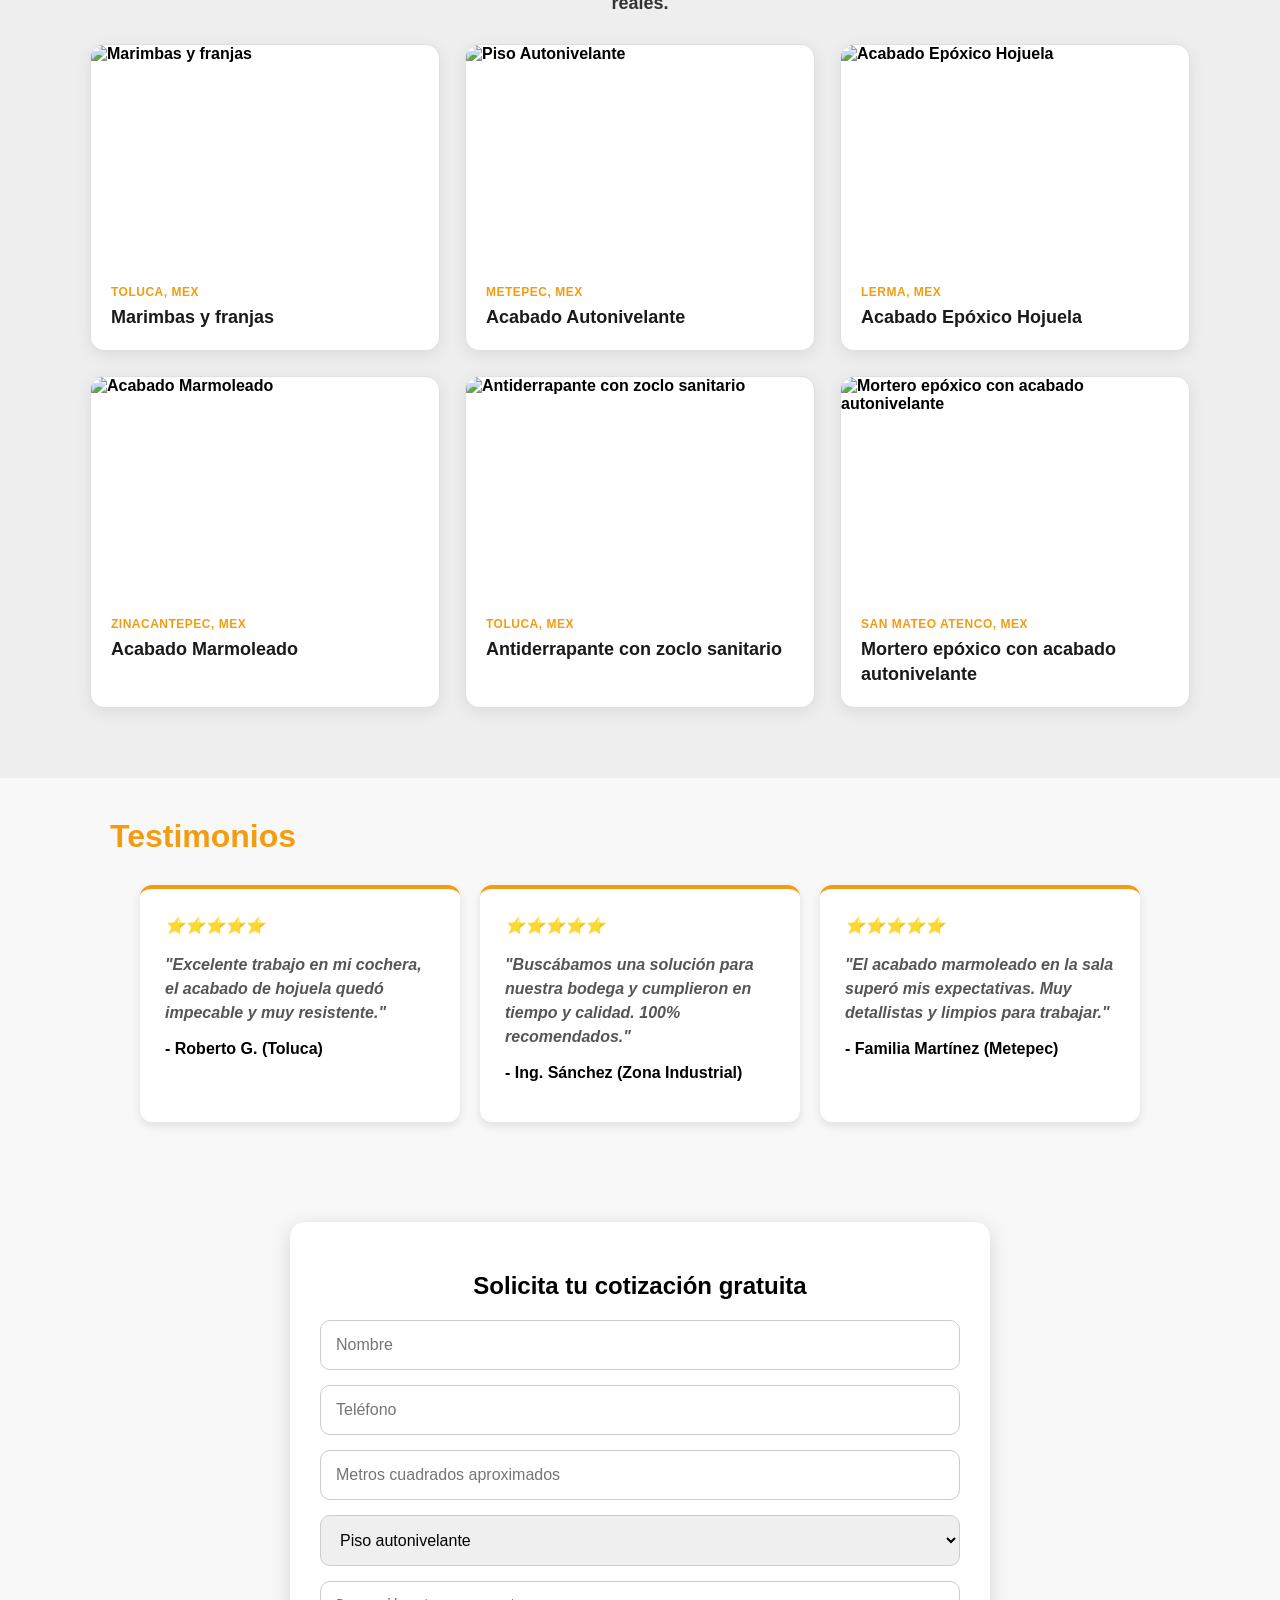
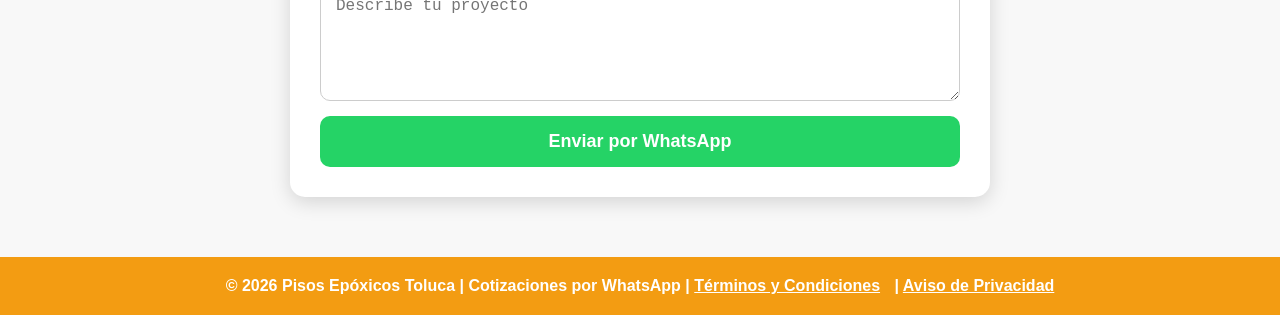
==== commit 7a2cb6ba: "Nueva Imagen Exquisita actualización" ====
--- a/index.html
+++ b/index.html
@@ -4,35 +4,52 @@
     <meta charset="UTF-8">
     <meta name="viewport" content="width=device-width, initial-scale=1.0">
     <title>Pisos Epóxicos Toluca</title>
-    <link rel="icon" type="image/png" href="img/logolmao.png">
+    <link rel="icon" type="image/png" href="img/Logo.png">
     <link rel="stylesheet" href="pug/estilos.css?v=5">
 </head>
     <!-- hecho en pugmanutech -->
 <body>
-
+ 
 <nav class="menu-principal" aria-label="Navegación principal">
     <div class="menu-contenedor">
-        <a href="#inicio">Inicio</a>
-        <a href="#servicios">Servicios</a>
-        <a href="#nosotros">Sobre nosotros</a>
-        <a href="#proyectos">Proyectos</a>
-        <a href="#testimonios">Testimonios</a>
-        <a href="#cotizacion">Cotización</a>
+        
+        <!-- 1. Logo a la izquierda -->
+        <a href="#inicio" class="logo-link">
+            <img src="img/Logo.png" alt="Logo Pisos" class="logo-nav">
+        </a>
+
+        <!-- 2. Enlaces al centro -->
+        <div class="enlaces-nav">
+            <a href="#inicio">Inicio</a>
+            <a href="#servicios">Servicios</a>
+            <a href="#nosotros">Sobre nosotros</a>
+            <a href="#proyectos">Proyectos</a>
+            <a href="#testimonios">Testimonios</a>
+            <a href="#cotizacion">Cotización</a>
+        </div>
+
+        <!-- 3. Botón a la derecha -->
+        <a href="#cotizacion" class="btn-llamar">Llamar Ahora 📞</a>
+
     </div>
 </nav>
 
 <header class="hero" id="inicio">
-    <div class="overlay">
-        <img src="img/logolmao.png" alt="Logo Pisos Epóxicos Toluca" class="logo-principal">
-
-        <div class="hero-titulo">
-            PISOS EPÓXICOS TOLUCA
-        </div>
-
-        <div class="hero-subtitulo">
-            INSTALACIÓN DE PISOS EPÓXICOS RESISTENTES, MODERNOS Y DE ALTA CALIDAD
-        </div>
-    </div>
+        
+       <!-- 1. Insignia -->
+        <span class="insignia">INSTALADORES CERTIFICADOS EN EDOMEX</span>
+
+        <!-- 2. Título en h1 -->
+        <h1 class="hero-titulo">PISOS EPÓXICOS TOLUCA</h1>
+
+        <!-- 3. Subtítulo en p -->
+        <p class="hero-subtitulo">INSTALACIÓN DE PISOS EPÓXICOS RESISTENTES, MODERNOS Y DE ALTA CALIDAD</p>
+
+        <!-- 4. Botones -->
+        <div class="hero-botones">
+            <a href="#cotizacion" class="btn-principal">Cotizar Ahora &rarr;</a>
+            <a href="#proyectos" class="btn-secundario">Nuestros Proyectos</a>
+        </div>
 </header>
 
 
@@ -79,6 +96,8 @@
             Parker y Carioca.
             Igual en interiores de casas, cocheras, cocinas y áreas modernas.
         </p>
+    </div>
+
     </section>
 
     <section>
@@ -97,7 +116,7 @@
                 </p>
             </div>
         </div>
-        </div>
+    
     </section>
 
 
@@ -170,157 +189,157 @@
     </div>
 </section>
 
-<section class="proyectos-realizados" id="proyectos">
+<!-- SECCIÓN DE PROYECTOS -->
+<section id="proyectos" class="proyectos-realizados">
+    
     <div class="encabezado-proyectos">
-        <span class="etiqueta-proyectos">Trabajos Concluidos</span>
+        <span class="etiqueta-proyectos">TRABAJOS CONCLUIDOS</span>
         <h2>Proyectos realizados</h2>
-        <p>
-            Conoce algunos de los trabajos realizados por nuestro equipo en
-            hogares, fábricas, comercios e instalaciones industriales.
-            Todas las fotografías corresponden a proyectos reales.
-        </p>
-    </div>
-
-    <div class="contenedor-proyectos">
-
-    <section class="proyecto-item">
-        <h2 class="titulo-seccion">Marimbas y franjas</h2>
-
-        <div class="galeria" data-seccion="marimbas">
-            <img src="img/piso.jpeg" alt="Piso epóxico terminado">
-            <img src="img/epoxico.jpeg" alt="Instalación de piso epóxico">
-            <img src="img/toluca.jpeg" alt="Trabajo de piso epóxico en Toluca">
-            <img src="img/zina.jpeg" alt="Piso epóxico moderno">
-        </div>
-    </section>
-
-    <!-- 10/07/26 Victor Gael Pérez Hernández -->
-    <section class="proyecto-item">
-        <h2 class="titulo-seccion">Autonivelante</h2>
-
-        <div class="galeria" data-seccion="autonivelante">
-            <img src="Autonivelante/(3).jpeg" alt="Beneficios de los pisos epóxicos">
-            <img src="Autonivelante/(1).jpeg" alt="Instalación de piso epóxico autonivelante">
-            <img src="Autonivelante/(2).jpeg" alt="Piso epóxico autonivelante en Toluca">
-            <img src="Autonivelante/(5).jpeg" alt="Acabado de piso epóxico autonivelante">
-            <img src="Autonivelante/(4).jpeg" alt="Piso epóxico autonivelante moderno">
-            <img src="Autonivelante/(12).jpeg" alt="Piso epóxico autonivelante resistente">
-            <img src="Autonivelante/(7).jpeg" alt="Piso epóxico autonivelante en interiores">
-            <img src="Autonivelante/(8).jpeg" alt="Piso epóxico autonivelante para negocios">
-            <img src="Autonivelante/(15).jpeg" alt="Piso epóxico autonivelante para casas">
-            <img src="Autonivelante/(16).jpeg" alt="Piso epóxico autonivelante con acabado brillante">
-            <img src="Autonivelante/(17).jpeg" alt="Piso epóxico autonivelante fácil de limpiar">
-            <img src="Autonivelante/(18).jpeg" alt="Piso epóxico autonivelante con diseño moderno">
-            <img src="Autonivelante/(13).jpeg" alt="Piso epóxico autonivelante resistente al desgaste">
-            <img src="Autonivelante/(19).jpeg" alt="Piso epóxico autonivelante para áreas comerciales">
-            <img src="Autonivelante/(14).jpeg" alt="Piso epóxico autonivelante para talleres y fábricas">
-            <img src="Autonivelante/(9).jpeg" alt="Piso epóxico autonivelante con acabado profesional">
-            <img src="Autonivelante/(10).jpeg" alt="Piso epóxico autonivelante en Toluca">
-            <img src="Autonivelante/(11).jpeg" alt="Piso epóxico autonivelante de alta durabilidad">
-        </div>
-    </section>
-
-    <section class="proyecto-item">
-        <h2 class="titulo-seccion">Acabado Epóxico Hojuela</h2>
-        <div class="galeria" data-seccion="Acabado_epoxico_hojuela">
-            <img src="Acabado_epoxico_hojuela/paso 1.jpeg" alt="1.Se realiza el desbaste y lijado del concreto para eliminar residuos, partes flojas e irregularidades. Esto permite que el sistema epóxico tenga una mejor adherencia.">
-            <img src="Acabado_epoxico_hojuela/paso 2.jpeg" alt="2. Limpieza profunda. Después del desbaste, se retira completamente el polvo y la suciedad generada durante la preparación, dejando la superficie limpia y lista para trabajar.">
-            <img src="Acabado_epoxico_hojuela/paso 3.jpeg" alt="3. Reparación de daños. Se rellenan grietas, desniveles y áreas deterioradas del concreto. También se reparan las uniones cercanas a los muros para obtener una base más uniforme y resistente.">
-            <img src="Acabado_epoxico_hojuela/paso 4.jpeg" alt="4. Aplicación de la capa base epóxica. Se aplica una capa de resina epóxica sobre el concreto preparado. Esta capa funciona como base de adherencia y proporciona el color de fondo del acabado.">
-            <img src="Acabado_epoxico_hojuela/paso 5.jpeg" alt="5. Se aplica la primera capa de resina epóxica y se comienza a distribuir la hojuela decorativa sobre la superficie fresca. ">
-            <img src="Acabado_epoxico_hojuela/paso 6.jpeg" alt="6. Distribución de hojuelas. Las hojuelas decorativas se esparcen uniformemente sobre la resina para crear el diseño y la textura del piso.">
-            <img src="Acabado_epoxico_hojuela/paso 7.jpeg" alt="7. Avance de la aplicación. Se continúa aplicando la capa base y las hojuelas por secciones para cubrir completamente el área.">
-            <img src="Acabado_epoxico_hojuela/paso 8.jpeg" alt="8. Cobertura decorativa.La superficie queda prácticamente cubierta con una combinación de hojuelas en tonos azul, blanco, gris y negro.">
-            <img src="Acabado_epoxico_hojuela/paso 9.jpeg" alt="9. Saturación de hojuelas. Se coloca una cantidad abundante de hojuelas para asegurar una cobertura uniforme y evitar espacios sin decoración.">
-            <img src="Acabado_epoxico_hojuela/paso 10.jpeg" alt="10. Piso cubierto completamente. El área queda totalmente cubierta con hojuelas decorativas, lista para retirar el exceso y preparar el sellado.">
-            <img src="Acabado_epoxico_hojuela/paso 11.jpeg" alt="11. Aplicación del sellador. Se aplica una capa transparente de resina para encapsular las hojuelas y proteger el acabado decorativo.">
-            <img src="Acabado_epoxico_hojuela/paso 12.jpeg" alt="12. Sellado de toda la superficie. El sellador se distribuye uniformemente para proporcionar resistencia, brillo y facilidad de limpieza.">
-            <img src="Acabado_epoxico_hojuela/paso 13.jpeg" alt="13. Detalle del acabado. Vista cercana de la textura y combinación de colores obtenida con las hojuelas decorativas.">
-            <img src="Acabado_epoxico_hojuela/paso 14.jpeg" alt="14. Terminación de bordes y esquinas.Se revisan los encuentros con los muros y las esquinas para garantizar un acabado continuo y uniforme.">
-            <img src="Acabado_epoxico_hojuela/paso 15.jpeg" alt="15. Resultado final. Piso epóxico decorativo completamente terminado, con una superficie resistente, moderna, brillante y fácil de mantener.">
-        </div>
-    </section>
-
-    <section class="proyecto-item">
-        <h2 class="titulo-seccion">Acabado Marmoleado</h2>
-        <div class="galeria" data-seccion="Acabado_Mormoleado"> 
-            <img src="Acabado_Mormoleado/1.jpeg" alt="1.Preparación inicial del piso. Se inicia con la limpieza y preparación de la superficie para retirar suciedad, residuos y dejar el concreto listo para trabajar.">
-            <img src="Acabado_Mormoleado/2.jpeg" alt="2. Desbaste y lijado de la superficie. Se realiza el desbaste del piso para abrir poro, mejorar la adherencia y eliminar imperfecciones antes del recubrimiento.">
-            <img src="Acabado_Mormoleado/3.jpeg" alt="3. Superficie lista para aplicación. Después del lijado y la limpieza, el área queda preparada y uniforme para comenzar con el sistema epóxico decorativo.">
-            <img src="Acabado_Mormoleado/4.jpeg" alt="4. Aplicación del acabado base marmoleado. Se aplica la base del sistema marmoleado, logrando un fondo claro con efecto suave y apariencia elegante.">
-            <img src="Acabado_Mormoleado/5.jpeg" alt="5. Detallado de vetas decorativas. Se trazan manualmente las vetas decorativas en tonos dorados para crear el efecto tipo mármol natural.">
-            <img src="Acabado_Mormoleado/6.jpeg" alt="6. Vista del acabado marmoleado. Se aprecia el diseño final con vetas integradas sobre la superficie, dando un aspecto moderno, limpio y sofisticado.">
-            <img src="Acabado_Mormoleado/7.jpeg" alt="7. Resultado final del proyecto. Piso marmoleado terminado, brillante y decorativo, ideal para interiores residenciales y espacios con estilo elegante.">
-        </div>
-    </section>
-
-    <section class="proyecto-item">
-        <h2 class="titulo-seccion">Antiderrapante con zoclo sanitario</h2>
-        <div class="galeria" data-seccion="Antiderrapante_con_zoclo_sanitario">
-           <img src="Antiderrapante_con_zoclo_sanitario/1.jpeg"
-     alt="1. Preparación de la superficie. Se limpia y acondiciona el piso para eliminar polvo, residuos e irregularidades antes de aplicar el sistema antiderrapante.">
-<img src="Antiderrapante_con_zoclo_sanitario/2.jpeg"
-     alt="2. Aplicación de materiales de preparación. Se trabaja la superficie con productos de reparación y adherencia para obtener una base firme y uniforme.">
-<img src="Antiderrapante_con_zoclo_sanitario/3.jpeg"
-     alt="3. Colocación del agregado antiderrapante. Se distribuye el material sobre el piso para generar una textura resistente y segura.">
-<img src="Antiderrapante_con_zoclo_sanitario/4.jpeg"
-     alt="4. Aplicación de la capa base. Se coloca una capa uniforme de recubrimiento epóxico que servirá como base para el acabado final.">
-<img src="Antiderrapante_con_zoclo_sanitario/5.jpeg"
-     alt="5. Formación del zoclo sanitario. El recubrimiento se extiende hacia la parte inferior de los muros, formando una curva continua entre el piso y la pared.">
-<img src="Antiderrapante_con_zoclo_sanitario/6.jpeg"
-     alt="6. Integración del piso y los muros. Se termina de unir el recubrimiento con el zoclo sanitario para evitar esquinas difíciles de limpiar.">
-<img src="Antiderrapante_con_zoclo_sanitario/7.jpeg"
-     alt="7. Aplicación uniforme del acabado. Se continúa distribuyendo el recubrimiento sobre toda la superficie, cuidando bordes, esquinas y desniveles.">
-<img src="Antiderrapante_con_zoclo_sanitario/8.jpeg"
-     alt="8. Acabado antiderrapante en pasillo. Vista del piso con textura antiderrapante y zoclo sanitario aplicado alrededor de los muros.">
-<img src="Antiderrapante_con_zoclo_sanitario/9.jpeg"
-     alt="9. Cobertura completa del área. El recubrimiento queda aplicado de manera continua en todo el pasillo, proporcionando una superficie uniforme y segura.">
-<img src="Antiderrapante_con_zoclo_sanitario/10.jpeg"
-     alt="10. Resultado del acabado antiderrapante. Se aprecia la textura final del piso, diseñada para mejorar el agarre y reducir el riesgo de resbalones.">
-<img src="Antiderrapante_con_zoclo_sanitario/11.jpeg"
-     alt="11. Detalle del zoclo sanitario. Vista cercana de la unión curva entre el piso y el muro, facilitando la limpieza y evitando la acumulación de suciedad.">
-<img src="Antiderrapante_con_zoclo_sanitario/12.jpeg"
-     alt="12. Terminación de esquinas. Se detallan cuidadosamente las esquinas y encuentros con los muros para mantener la continuidad del sistema.">
-<img src="Antiderrapante_con_zoclo_sanitario/13.jpeg"
-     alt="13. Continuidad del recubrimiento. El piso y el zoclo sanitario forman una sola superficie continua, resistente y de fácil mantenimiento.">
-<img src="Antiderrapante_con_zoclo_sanitario/14.jpeg"
-     alt="14. Resultado final. Sistema antiderrapante con zoclo sanitario completamente terminado, ideal para áreas que requieren higiene, seguridad y resistencia.">
-        </div>
-    </section>
-
-    <section class="proyecto-item">
-        <h2 class="titulo-seccion">Mortero epóxico con acabado autonivelante</h2>
-
-        <div class="galeria" data-seccion="mortero">
-<img src="Mortero/beneficio 5.jpeg"
-     alt="1. Preparación y reparación del piso. Se corrigen grietas, desniveles y zonas dañadas antes de aplicar el mortero epóxico.">
-<img src="Mortero/beneficio 4.jpeg"
-     alt="2. Compactación del mortero epóxico. El material se distribuye y compacta para crear una base resistente y uniforme.">
-<img src="Mortero/beneficio 3.jpeg"
-     alt="3. Nivelación manual de la superficie. Se extiende el mortero epóxico cuidadosamente para eliminar irregularidades.">
-<img src="Mortero/benefecio 2.jpeg"
-     alt="4. Avance de la base epóxica. El área queda cubierta con una capa firme y nivelada de mortero epóxico.">
-<img src="Mortero/beneficio 12.jpeg"
-     alt="5. Aplicación por secciones. Se continúa colocando el mortero epóxico hasta cubrir completamente la superficie industrial.">
-<img src="Mortero/benefico 1.jpeg"
-     alt="6. Base de mortero terminada. La superficie queda compacta, uniforme y preparada para recibir el acabado autonivelante.">
-<img src="Mortero/beneficio 8.jpeg"
-     alt="7. Aplicación del recubrimiento autonivelante. Se distribuye la resina epóxica sobre la base para obtener una superficie lisa y continua.">
-<img src="Mortero/beneficio 6.jpeg"
-     alt="8. Nivelación del recubrimiento epóxico. El material se extiende uniformemente para lograr un acabado brillante y sin uniones.">
-<img src="Mortero/beneficio 7.jpeg"
-     alt="9. Primera vista del acabado final. El piso presenta una superficie continua, lisa, brillante y de fácil limpieza.">
-<img src="Mortero/beneficio 10.jpeg"
-     alt="10. Brillo y uniformidad del piso. Se aprecia el reflejo del acabado autonivelante aplicado sobre toda el área.">
-<img src="Mortero/beneficio 11.jpeg"
-     alt="11. Cobertura completa del área. El sistema epóxico forma una superficie resistente y uniforme para uso industrial.">
-<img src="Mortero/beneficio 9.jpeg"
-     alt="12. Resultado final. Mortero epóxico con acabado autonivelante completamente terminado, resistente, brillante y de excelente presentación.">
-        </div>
-    </section>
-
-    </div>
-</section>
+        <p>Conoce algunos de los trabajos realizados por nuestro equipo en hogares, fábricas, comercios e instalaciones industriales. Todas las fotografías corresponden a proyectos reales.</p>
+    </div>
+
+    <div class="galeria-proyectos-light">
+        
+        <!-- Proyecto 1: Marimbas -->
+        <div class="card-proyecto-light">
+            <img src="img/piso.jpeg" alt="Marimbas y franjas">
+            <div class="info-proyecto-light">
+                <span class="ubicacion-tag-light">Toluca, Mex</span>
+                <h3>Marimbas y franjas</h3>
+            </div>
+            <div class="imagenes-ocultas" style="display: none;">
+                <img src="img/piso.jpeg" alt="Piso epóxico terminado">
+                <img src="img/epoxico.jpeg" alt="Instalación de piso epóxico">
+                <img src="img/toluca.jpeg" alt="Trabajo de piso epóxico en Toluca">
+                <img src="img/zina.jpeg" alt="Piso epóxico moderno">
+            </div>
+        </div>
+
+        <!-- Proyecto 2: Autonivelante -->
+        <div class="card-proyecto-light">
+            <img src="Autonivelante/(10).jpeg" alt="Piso Autonivelante">
+            <div class="info-proyecto-light">
+                <span class="ubicacion-tag-light">Metepec, Mex</span>
+                <h3>Acabado Autonivelante</h3>
+            </div>
+            <div class="imagenes-ocultas" style="display: none;">
+                <img src="Autonivelante/(3).jpeg" alt="Beneficios de los pisos epóxicos">
+                <img src="Autonivelante/(1).jpeg" alt="Instalación de piso epóxico autonivelante">
+                <img src="Autonivelante/(2).jpeg" alt="Piso epóxico autonivelante en Toluca">
+                <img src="Autonivelante/(5).jpeg" alt="Acabado de piso epóxico autonivelante">
+                <img src="Autonivelante/(4).jpeg" alt="Piso epóxico autonivelante moderno">
+                <img src="Autonivelante/(12).jpeg" alt="Piso epóxico autonivelante resistente">
+                <img src="Autonivelante/(7).jpeg" alt="Piso epóxico autonivelante en interiores">
+                <img src="Autonivelante/(8).jpeg" alt="Piso epóxico autonivelante para negocios">
+                <img src="Autonivelante/(15).jpeg" alt="Piso epóxico autonivelante para casas">
+                <img src="Autonivelante/(16).jpeg" alt="Piso epóxico autonivelante con acabado brillante">
+                <img src="Autonivelante/(17).jpeg" alt="Piso epóxico autonivelante fácil de limpiar">
+                <img src="Autonivelante/(18).jpeg" alt="Piso epóxico autonivelante con diseño moderno">
+                <img src="Autonivelante/(13).jpeg" alt="Piso epóxico autonivelante resistente al desgaste">
+                <img src="Autonivelante/(19).jpeg" alt="Piso epóxico autonivelante para áreas comerciales">
+                <img src="Autonivelante/(14).jpeg" alt="Piso epóxico autonivelante para talleres y fábricas">
+                <img src="Autonivelante/(9).jpeg" alt="Piso epóxico autonivelante con acabado profesional">
+                <img src="Autonivelante/(10).jpeg" alt="Piso epóxico autonivelante en Toluca">
+                <img src="Autonivelante/(11).jpeg" alt="Piso epóxico autonivelante de alta durabilidad">
+            </div>
+        </div>
+
+        <!-- Proyecto 3: Acabado Epóxico Hojuela -->
+        <div class="card-proyecto-light">
+            <img src="Acabado_epoxico_hojuela/paso 15.jpeg" alt="Acabado Epóxico Hojuela">
+            <div class="info-proyecto-light">
+                <span class="ubicacion-tag-light">Lerma, Mex</span>
+                <h3>Acabado Epóxico Hojuela</h3>
+            </div>
+            <div class="imagenes-ocultas" style="display: none;">
+                <img src="Acabado_epoxico_hojuela/paso 1.jpeg" alt="1.Se realiza el desbaste y lijado del concreto para eliminar residuos, partes flojas e irregularidades. Esto permite que el sistema epóxico tenga una mejor adherencia.">
+                <img src="Acabado_epoxico_hojuela/paso 2.jpeg" alt="2. Limpieza profunda. Después del desbaste, se retira completamente el polvo y la suciedad generada durante la preparación, dejando la superficie limpia y lista para trabajar.">
+                <img src="Acabado_epoxico_hojuela/paso 3.jpeg" alt="3. Reparación de daños. Se rellenan grietas, desniveles y áreas deterioradas del concreto. También se reparan las uniones cercanas a los muros para obtener una base más uniforme y resistente.">
+                <img src="Acabado_epoxico_hojuela/paso 4.jpeg" alt="4. Aplicación de la capa base epóxica. Se aplica una capa de resina epóxica sobre el concreto preparado. Esta capa funciona como base de adherencia y proporciona el color de fondo del acabado.">
+                <img src="Acabado_epoxico_hojuela/paso 5.jpeg" alt="5. Se aplica la primera capa de resina epóxica y se comienza a distribuir la hojuela decorativa sobre la superficie fresca. ">
+                <img src="Acabado_epoxico_hojuela/paso 6.jpeg" alt="6. Distribución de hojuelas. Las hojuelas decorativas se esparcen uniformemente sobre la resina para crear el diseño y la textura del piso.">
+                <img src="Acabado_epoxico_hojuela/paso 7.jpeg" alt="7. Avance de la aplicación. Se continúa aplicando la capa base y las hojuelas por secciones para cubrir completamente el área.">
+                <img src="Acabado_epoxico_hojuela/paso 8.jpeg" alt="8. Cobertura decorativa.La superficie queda prácticamente cubierta con una combinación de hojuelas en tonos azul, blanco, gris y negro.">
+                <img src="Acabado_epoxico_hojuela/paso 9.jpeg" alt="9. Saturación de hojuelas. Se coloca una cantidad abundante de hojuelas para asegurar una cobertura uniforme y evitar espacios sin decoración.">
+                <img src="Acabado_epoxico_hojuela/paso 10.jpeg" alt="10. Piso cubierto completamente. El área queda totalmente cubierta con hojuelas decorativas, lista para retirar el exceso y preparar el sellado.">
+                <img src="Acabado_epoxico_hojuela/paso 11.jpeg" alt="11. Aplicación del sellador. Se aplica una capa transparente de resina para encapsular las hojuelas y proteger el acabado decorativo.">
+                <img src="Acabado_epoxico_hojuela/paso 12.jpeg" alt="12. Sellado de toda la superficie. El sellador se distribuye uniformemente para proporcionar resistencia, brillo y facilidad de limpieza.">
+                <img src="Acabado_epoxico_hojuela/paso 13.jpeg" alt="13. Detalle del acabado. Vista cercana de la textura y combinación de colores obtenida con las hojuelas decorativas.">
+                <img src="Acabado_epoxico_hojuela/paso 14.jpeg" alt="14. Terminación de bordes y esquinas.Se revisan los encuentros con los muros y las esquinas para garantizar un acabado continuo y uniforme.">
+                <img src="Acabado_epoxico_hojuela/paso 15.jpeg" alt="15. Resultado final. Piso epóxico decorativo completamente terminado, con una superficie resistente, moderna, brillante y fácil de mantener.">
+            </div>
+        </div>
+
+        <!-- Proyecto 4: Acabado Marmoleado -->
+        <div class="card-proyecto-light">
+            <img src="Acabado_Mormoleado/7.jpeg" alt="Acabado Marmoleado">
+            <div class="info-proyecto-light">
+                <span class="ubicacion-tag-light">Zinacantepec, Mex</span>
+                <h3>Acabado Marmoleado</h3>
+            </div>
+            <div class="imagenes-ocultas" style="display: none;">
+                <img src="Acabado_Mormoleado/1.jpeg" alt="1.Preparación inicial del piso. Se inicia con la limpieza y preparación de la superficie para retirar suciedad, residuos y dejar el concreto listo para trabajar.">
+                <img src="Acabado_Mormoleado/2.jpeg" alt="2. Desbaste y lijado de la superficie. Se realiza el desbaste del piso para abrir poro, mejorar la adherencia y eliminar imperfecciones antes del recubrimiento.">
+                <img src="Acabado_Mormoleado/3.jpeg" alt="3. Superficie lista para aplicación. Después del lijado y la limpieza, el área queda preparada y uniforme para comenzar con el sistema epóxico decorativo.">
+                <img src="Acabado_Mormoleado/4.jpeg" alt="4. Aplicación del acabado base marmoleado. Se aplica la base del sistema marmoleado, logrando un fondo claro con efecto suave y apariencia elegante.">
+                <img src="Acabado_Mormoleado/5.jpeg" alt="5. Detallado de vetas decorativas. Se trazan manualmente las vetas decorativas en tonos dorados para crear el efecto tipo mármol natural.">
+                <img src="Acabado_Mormoleado/6.jpeg" alt="6. Vista del acabado marmoleado. Se aprecia el diseño final con vetas integradas sobre la superficie, dando un aspecto moderno, limpio y sofisticado.">
+                <img src="Acabado_Mormoleado/7.jpeg" alt="7. Resultado final del proyecto. Piso marmoleado terminado, brillante y decorativo, ideal para interiores residenciales y espacios con estilo elegante.">
+            </div>
+        </div>
+
+        <!-- Proyecto 5: Antiderrapante con zoclo sanitario -->
+        <div class="card-proyecto-light">
+            <img src="Antiderrapante_con_zoclo_sanitario/14.jpeg" alt="Antiderrapante con zoclo sanitario">
+            <div class="info-proyecto-light">
+                <span class="ubicacion-tag-light">Toluca, Mex</span>
+                <h3>Antiderrapante con zoclo sanitario</h3>
+            </div>
+            <div class="imagenes-ocultas" style="display: none;">
+                <img src="Antiderrapante_con_zoclo_sanitario/1.jpeg" alt="1. Preparación de la superficie. Se limpia y acondiciona el piso para eliminar polvo, residuos e irregularidades antes de aplicar el sistema antiderrapante.">
+                <img src="Antiderrapante_con_zoclo_sanitario/2.jpeg" alt="2. Aplicación de materiales de preparación. Se trabaja la superficie con productos de reparación y adherencia para obtener una base firme y uniforme.">
+                <img src="Antiderrapante_con_zoclo_sanitario/3.jpeg" alt="3. Colocación del agregado antiderrapante. Se distribuye el material sobre el piso para generar una textura resistente y segura.">
+                <img src="Antiderrapante_con_zoclo_sanitario/4.jpeg" alt="4. Aplicación de la capa base. Se coloca una capa uniforme de recubrimiento epóxico que servirá como base para el acabado final.">
+                <img src="Antiderrapante_con_zoclo_sanitario/5.jpeg" alt="5. Formación del zoclo sanitario. El recubrimiento se extiende hacia la parte inferior de los muros, formando una curva continua entre el piso y la pared.">
+                <img src="Antiderrapante_con_zoclo_sanitario/6.jpeg" alt="6. Integración del piso y los muros. Se termina de unir el recubrimiento con el zoclo sanitario para evitar esquinas difíciles de limpiar.">
+                <img src="Antiderrapante_con_zoclo_sanitario/7.jpeg" alt="7. Aplicación uniforme del acabado. Se continúa distribuyendo el recubrimiento sobre toda la superficie, cuidando bordes, esquinas y desniveles.">
+                <img src="Antiderrapante_con_zoclo_sanitario/8.jpeg" alt="8. Acabado antiderrapante en pasillo. Vista del piso con textura antiderrapante y zoclo sanitario aplicado alrededor de los muros.">
+                <img src="Antiderrapante_con_zoclo_sanitario/9.jpeg" alt="9. Cobertura completa del área. El recubrimiento queda aplicado de manera continua en todo el pasillo, proporcionando una superficie uniforme y segura.">
+                <img src="Antiderrapante_con_zoclo_sanitario/10.jpeg" alt="10. Resultado del acabado antiderrapante. Se aprecia la textura final del piso, diseñada para mejorar el agarre y reducir el riesgo de resbalones.">
+                <img src="Antiderrapante_con_zoclo_sanitario/11.jpeg" alt="11. Detalle del zoclo sanitario. Vista cercana de la unión curva entre el piso y el muro, facilitando la limpieza y evitando la acumulación de suciedad.">
+                <img src="Antiderrapante_con_zoclo_sanitario/12.jpeg" alt="12. Terminación de esquinas. Se detallan cuidadosamente las esquinas y encuentros con los muros para mantener la continuidad del sistema.">
+                <img src="Antiderrapante_con_zoclo_sanitario/13.jpeg" alt="13. Continuidad del recubrimiento. El piso y el zoclo sanitario forman una sola superficie continua, resistente y de fácil mantenimiento.">
+                <img src="Antiderrapante_con_zoclo_sanitario/14.jpeg" alt="14. Resultado final. Sistema antiderrapante con zoclo sanitario completamente terminado, ideal para áreas que requieren higiene, seguridad y resistencia.">
+            </div>
+        </div>
+
+        <!-- Proyecto 6: Mortero epóxico con acabado autonivelante -->
+        <div class="card-proyecto-light">
+            <img src="Mortero/beneficio 9.jpeg" alt="Mortero epóxico con acabado autonivelante">
+            <div class="info-proyecto-light">
+                <span class="ubicacion-tag-light">San Mateo Atenco, Mex</span>
+                <h3>Mortero epóxico con acabado autonivelante</h3>
+            </div>
+            <div class="imagenes-ocultas" style="display: none;">
+                <img src="Mortero/beneficio 5.jpeg" alt="1. Preparación y reparación del piso. Se corrigen grietas, desniveles y zonas dañadas antes de aplicar el mortero epóxico.">
+                <img src="Mortero/beneficio 4.jpeg" alt="2. Compactación del mortero epóxico. El material se distribuye y compacta para crear una base resistente y uniforme.">
+                <img src="Mortero/beneficio 3.jpeg" alt="3. Nivelación manual de la superficie. Se extiende el mortero epóxico cuidadosamente para eliminar irregularidades.">
+                <img src="Mortero/benefecio 2.jpeg" alt="4. Avance de la base epóxica. El área queda cubierta con una capa firme y nivelada de mortero epóxico.">
+                <img src="Mortero/beneficio 12.jpeg" alt="5. Aplicación por secciones. Se continúa colocando el mortero epóxico hasta cubrir completamente la superficie industrial.">
+                <img src="Mortero/benefico 1.jpeg" alt="6. Base de mortero terminada. La superficie queda compacta, uniforme y preparada para recibir el acabado autonivelante.">
+                <img src="Mortero/beneficio 8.jpeg" alt="7. Aplicación del recubrimiento autonivelante. Se distribuye la resina epóxica sobre la base para obtener una superficie lisa y continua.">
+                <img src="Mortero/beneficio 6.jpeg" alt="8. Nivelación del recubrimiento epóxico. El material se extiende uniformemente para lograr un acabado brillante y sin uniones.">
+                <img src="Mortero/beneficio 7.jpeg" alt="9. Primera vista del acabado final. El piso presenta una superficie continua, lisa, brillante y de fácil limpieza.">
+                <img src="Mortero/beneficio 10.jpeg" alt="10. Brillo y uniformidad del piso. Se aprecia el reflejo del acabado autonivelante aplicado sobre toda el área.">
+                <img src="Mortero/beneficio 11.jpeg" alt="11. Cobertura completa del área. El sistema epóxico forma una superficie resistente y uniforme para uso industrial.">
+                <img src="Mortero/beneficio 9.jpeg" alt="12. Resultado final. Mortero epóxico con acabado autonivelante completamente terminado, resistente, brillante y de excelente presentación.">
+            </div>
+        </div>
+
+    </div>
+</section>
+
+
 
 <section class="testimonios" id="testimonios">
     <h2 class="titulo-seccion">Testimonios</h2>
--- a/pug/estilos.css
+++ b/pug/estilos.css
@@ -1,4 +1,13 @@
 /* ESTILOS GENERALES */
+*, *::before, *::after {
+    box-sizing: border-box;
+}
+
+html {
+    overflow-x: hidden;
+    scroll-behavior: smooth;
+    scroll-padding-top: 85px;
+}
 
 body {
     margin: 0;
@@ -8,87 +17,169 @@
     font-weight: bold;
 }
 
-
-/* ENCABEZADO*/
+img, svg, video {
+    max-width: 100%;
+    height: auto;
+    display: block;
+}
+
+/* ==========================================
+   MENÚ PRINCIPAL
+========================================== */
+#inicio, #servicios, #nosotros, #proyectos, #cotizacion {
+    scroll-margin-top: 85px;
+}
+
+.menu-principal {
+    position: sticky;
+    top: 0;
+    z-index: 950;
+    width: 100%;
+    background-color: #0b0b0b;
+    border-bottom: 1px solid #222;
+    box-shadow: 0 3px 12px rgba(0, 0, 0, 0.28);
+}
+
+.menu-principal a {
+    text-decoration: none;
+}
+
+.menu-contenedor {
+    display: flex;
+    justify-content: space-between;
+    align-items: center; 
+    max-width: 1100px;
+    margin: 0 auto;
+    padding: 15px 20px;
+    box-sizing: border-box;
+}
+
+.logo-nav {
+    height: 45px; 
+    width: auto;
+    display: block;
+}
+
+.enlaces-nav {
+    display: flex;
+    gap: 25px;
+}
+
+.enlaces-nav a {
+    color: #cccccc;
+    font-size: 15px;
+    font-weight: bold;
+    transition: color 0.3s;
+    white-space: nowrap;
+}
+
+.enlaces-nav a:hover {
+    color: #F39C12; 
+}
+
+.btn-llamar {
+    background: #F39C12;
+    color: #000000;
+    padding: 10px 20px;
+    border-radius: 6px;
+    font-weight: bold;
+    font-size: 14px;
+    transition: background 0.3s;
+    white-space: nowrap;
+    flex-shrink: 0;
+}
+
+.btn-llamar:hover {
+    background: #e67e22;
+}
+
+/* ==========================================
+   ENCABEZADO (HERO)
+========================================== */
 .hero {
-    background-image:
-        linear-gradient(
-            rgba(244, 208, 63, 0.35),
-            rgba(243, 156, 18, 0.35)
-        ),
-        url("img/zina2.jpg");
-
+    background-image: linear-gradient(rgba(0, 0, 0, 0.75), rgba(0, 0, 0, 0.8)), url("img/zina2.jpg");
     background-size: cover;
     background-position: center;
     background-repeat: no-repeat;
-    text-align: center;
-    padding: 40px 20px 50px;
-}
+    padding: 100px 20px 120px; 
+}
+
 .overlay {
     max-width: 1100px;
     margin: 0 auto;
-}
-
-.logo-principal {
-    display: block;
-    width: 100%;
-    max-width: 380px;
-    margin: 0 auto 20px;
+    text-align: left; 
+    display: flex;
+    flex-direction: column;
+    align-items: flex-start;
+}
+
+.insignia {
+    background: rgba(243, 156, 18, 0.15);
+    color: #F39C12;
+    padding: 6px 14px;
+    border-radius: 4px;
+    font-size: 12px;
+    font-weight: 900;
+    letter-spacing: 1px;
+    margin-bottom: 25px;
+    border: 1px solid rgba(243, 156, 18, 0.5);
 }
 
 .hero-titulo {
-    display: inline-block;
+    color: #ffffff; 
+    font-size: 52px;
+    font-weight: 900;
+    margin: 0 0 15px 0;
+    max-width: 700px;
+    line-height: 1.1;
+}
+
+.hero-subtitulo {
+    color: #cccccc;
+    font-size: 18px;
+    font-weight: normal;
+    margin: 0 0 35px 0;
+    max-width: 600px;
+    line-height: 1.5;
+}
+
+.hero-botones {
+    display: flex;
+    gap: 15px;
+    flex-wrap: wrap;
+}
+
+.btn-principal, .btn-secundario {
+    padding: 15px 30px;
+    border-radius: 6px;
+    font-size: 16px;
+    font-weight: bold;
+    text-decoration: none;
+    transition: all 0.3s ease;
+}
+
+.btn-principal {
     background: #F39C12;
-    color: black;
-    font-size: 38px;
-    font-weight: 900;
-    padding: 14px 30px;
-    margin-bottom: 15px;
-    border-radius: 6px;
-}
-
-.hero-subtitulo {
-    display: inline-block;
-    background: #1a1712;
-    color: #F39C12;
-    font-size: 22px;
-    font-weight: 900;
-    padding: 12px 24px;
-    border-radius: 6px;
-    max-width: 950px;
-    line-height: 1.4;
-}
-/*BOTÓN DE WHATSAPP */
-
-.boton-whatsapp {
-    display: inline-block;
-    background: #25D366;
-    color: white;
-    padding: 15px 28px;
-    text-decoration: none;
-    border-radius: 30px;
-    font-size: 18px;
-    font-weight: bold;
-    transition: transform 0.3s ease, background 0.3s ease;
-}
-
-.boton-whatsapp:hover {
-    background: #1ebe5d;
-    transform: scale(1.05);
-}
-
-/* Contenedor del botón debajo de Comentarios */
-
-.contenedor-whatsapp {
-    display: flex;
-    justify-content: center;
-    align-items: center;
-    margin-top: 25px;
-}
-
-
-/* SECCIONES */
-
+    color: #000000;
+}
+
+.btn-principal:hover {
+    background: #e67e22;
+}
+
+.btn-secundario {
+    background: transparent;
+    color: #ffffff;
+    border: 2px solid #ffffff;
+}
+
+.btn-secundario:hover {
+    background: rgba(255, 255, 255, 0.15);
+}
+
+/* ==========================================
+   SECCIONES GENERALES
+========================================== */
 section {
     padding: 40px 20px;
     max-width: 1100px;
@@ -105,17 +196,14 @@
     font-weight: bold;
 }
 
-
-/* SERVICIOS */
-
+/* ==========================================
+   SERVICIOS Y TARJETAS BÁSICAS
+========================================== */
 .servicios {
     display: grid;
     grid-template-columns: repeat(auto-fit, minmax(220px, 1fr));
     gap: 20px;
 }
-
-
-/* TARJETAS */
 
 .card {
     background: rgb(249, 249, 247);
@@ -133,9 +221,7 @@
     box-shadow: 0 8px 18px rgba(0, 0, 0, 0.18);
 }
 
-.card h2,
-.card h3,
-.card h4 {
+.card h2, .card h3, .card h4 {
     margin-top: 0;
     margin-bottom: 15px;
     text-align: left;
@@ -153,9 +239,6 @@
     margin-bottom: 0;
 }
 
-
-/* Tarjetas de información */
-
 .card-informacion {
     width: 100%;
     padding: 30px;
@@ -163,70 +246,200 @@
 }
 
 .card-informacion p {
+    font-size: 16px;
+    font-weight: bold;
+}
+
+/* ==========================================
+   NUEVA GALERÍA DE PROYECTOS
+========================================== */
+.proyectos-realizados {
+    max-width: none;
+    width: 100%;
+    margin-top: 45px;
+    padding: 70px 20px;
+    background: #eeeeee;
+    box-sizing: border-box;
+}
+
+.encabezado-proyectos {
+    max-width: 900px;
+    margin: 0 auto 25px;
+    text-align: center;
+}
+
+.etiqueta-proyectos {
+    display: inline-block;
+    margin-bottom: 14px;
+    padding: 8px 18px;
+    border-radius: 999px;
+    background: #15120e;
+    color: #F39C12;
+    font-size: 14px;
+    font-weight: 900;
+    letter-spacing: 1px;
+    text-transform: uppercase;
+}
+
+.encabezado-proyectos h2 {
+    margin: 0 0 16px;
+    color: #F39C12;
+    font-size: 42px;
+    line-height: 1.15;
+}
+
+.encabezado-proyectos p {
+    max-width: 800px;
+    margin: 0 auto;
+    color: #333333;
+    font-size: 18px;
+    line-height: 1.65;
+}
+
+.galeria-proyectos-light {
+    display: grid;
+    grid-template-columns: repeat(auto-fit, minmax(320px, 1fr));
+    gap: 25px;
+    max-width: 1100px;
+    margin: 0 auto;
+}
+
+.card-proyecto-light {
+    background: #ffffff;
+    border-radius: 14px;
+    overflow: hidden;
+    border: 1px solid #e0e0e0;
+    box-shadow: 0 4px 15px rgba(0, 0, 0, 0.08);
+    transition: transform 0.3s ease, box-shadow 0.3s ease;
+}
+
+.card-proyecto-light:hover {
+    transform: translateY(-4px);
+    box-shadow: 0 8px 22px rgba(0, 0, 0, 0.12);
+}
+
+.card-proyecto-light img {
+    width: 100%;
+    height: 220px;
+    object-fit: cover;
+    display: block;
+}
+
+.info-proyecto-light {
+    padding: 20px;
+    text-align: left;
+}
+
+.ubicacion-tag-light {
+    font-size: 12px;
+    color: #F39C12;
+    font-weight: bold;
+    text-transform: uppercase;
+    letter-spacing: 0.5px;
+    display: block;
+    margin-bottom: 6px;
+}
+
+.info-proyecto-light h3 {
+    margin: 0;
+    font-size: 18px;
+    color: #1a1a1a;
+    line-height: 1.4;
+}
+
+/* ==========================================
+   TESTIMONIOS
+========================================== */
+.Testimonios {
+    display: flex;
+    gap: 20px; 
+    justify-content: center; 
+    margin-top: 30px;
+    flex-wrap: wrap; 
+}
+
+.card-testimonio {
+    background-color: #ffffff; 
+    padding: 25px;
+    border-radius: 12px; 
+    box-shadow: 0 4px 10px rgba(0, 0, 0, 0.1); 
+    max-width: 320px;
+    width: 100%;
+    text-align: center;
+    border-top: 4px solid #f39c12;
+}
+
+.card-testimonio h3 {
+    color: #333333;
+    font-size: 1.2rem;
+    margin-bottom: 10px;
     margin-top: 0;
-    margin-bottom: 16px;
-    line-height: 1.6;
+}
+
+.card-testimonio p {
+    font-style: italic; 
+    color: #555555;
+    line-height: 1.5;
+}
+
+/* ==========================================
+   CONTACTO
+========================================== */
+.contacto {
+    max-width: 700px;
+    margin: 60px auto;
+    padding: 30px;
+    background: #fff;
+    border-radius: 15px;
+    box-shadow: 0 5px 20px rgba(0,0,0,.15);
+}
+
+.contacto h2 {
+    text-align: center;
+    margin-bottom: 20px;
+}
+
+.contacto form {
+    display: flex;
+    flex-direction: column;
+    gap: 15px;
+}
+
+.contacto input,
+.contacto select,
+.contacto textarea,
+.contacto button {
+    width: 100%;
+    box-sizing: border-box;
+    padding: 15px;
+    border-radius: 10px;
     font-size: 16px;
-    text-align: left;
-    font-weight: bold;
-}
-
-.card-informacion p:last-child {
-    margin-bottom: 0;
-}
-
-
-/* GALERÍA */
-
-.galeria {
-    display: grid;
-    grid-template-columns: repeat(4, 1fr);
-    gap: 18px;
-}
-
-.galeria img {
-    width: 100%;
-    height: 250px;
-    object-fit: cover;
-    border-radius: 15px;
-    box-shadow: 0 8px 20px rgba(0, 0, 0, 0.25);
+    border: 1px solid #ccc;
+}
+
+.contacto textarea {
+    min-height: 120px;
+    resize: vertical;
+}
+
+.contacto button {
+    background: #25D366;
+    color: white;
+    border: none;
+    font-size: 18px;
     cursor: pointer;
-    transition: transform 0.3s ease;
-    display: block;
-}
-
-.galeria img:hover {
-    transform: scale(1.01);
-}
-
-
-/* COMENTARIOS */
-
-.comentarios {
-    background: white;
-    border-left: 6px solid #b9bdbd;
-    padding: 20px;
-    border-radius: 10px;
-    font-size: 18px;
-    text-align: left;
-    font-weight: bold;
-    box-shadow: 0 4px 12px rgba(0, 0, 0, 0.12);
-}
-
-.comentarios p {
-    text-align: left;
-    line-height: 1.5;
-    margin-top: 0;
-    margin-bottom: 15px;
-}
-
-.comentarios p:last-child {
-    margin-bottom: 0;
-}
-
-
-/* PIE DE PÁGINA*/
-
+    font-weight: bold;
+    transition: .3s;
+}
+
+.contacto button:hover {
+    background: #1fa851;
+    transform: scale(1.02);
+}
+
+/* ==========================================
+   PIE DE PÁGINA
+========================================== */
 footer {
     background: #F39C12;
     color: rgb(25, 25, 23);
@@ -240,9 +453,45 @@
     margin: 0;
 }
 
-
-/* VISOR DE IMÁGENES*/
-
+/* ==========================================
+   WHATSAPP FLOTANTE
+========================================== */
+.whatsapp-flotante {
+    position: fixed;
+    right: 25px;
+    bottom: 25px;
+    width: 65px;
+    height: 65px;
+    display: flex;
+    align-items: center;
+    justify-content: center;
+    background: #25D366;
+    color: white;
+    font-size: 31px;
+    text-decoration: none;
+    border-radius: 50%;
+    box-shadow: 0 6px 18px rgba(0, 0, 0, 0.35);
+    z-index: 900;
+    cursor: pointer;
+    transition: transform 0.3s ease, background 0.3s ease, box-shadow 0.3s ease;
+    animation: pulso-whatsapp 2s infinite;
+}
+
+.whatsapp-flotante:hover {
+    background: #1ebe5d;
+    transform: scale(1.12);
+    box-shadow: 0 8px 22px rgba(0, 0, 0, 0.4);
+}
+
+@keyframes pulso-whatsapp {
+    0% { box-shadow: 0 6px 18px rgba(0, 0, 0, 0.35), 0 0 0 0 rgba(37, 211, 102, 0.6); }
+    70% { box-shadow: 0 6px 18px rgba(0, 0, 0, 0.35), 0 0 0 14px rgba(37, 211, 102, 0); }
+    100% { box-shadow: 0 6px 18px rgba(0, 0, 0, 0.35), 0 0 0 0 rgba(37, 211, 102, 0); }
+}
+
+/* ==========================================
+   VISOR DE IMÁGENES
+========================================== */
 .visor {
     display: none;
     position: fixed;
@@ -264,10 +513,10 @@
     max-height: 70vh;
     border-radius: 15px;
     box-shadow: 0 8px 25px rgba(0, 0, 0, 0.5);
-}
-
-.visor h3,
-.visor p {
+    margin: 0 auto;
+}
+
+.visor h3, .visor p {
     color: white;
 }
 
@@ -275,7 +524,6 @@
     margin-top: 20px;
     margin-bottom: 15px;
     font-size: 24px;
-    text-align: center;
 }
 
 .visor p {
@@ -283,7 +531,6 @@
     margin: 18px auto 0;
     font-size: 18px;
     line-height: 1.5;
-    text-align: center;
 }
 
 #cerrar {
@@ -294,9 +541,6 @@
     right: 30px;
     cursor: pointer;
 }
-
-
-/* FLECHAS DEL VISOR */
 
 .flecha {
     position: absolute;
@@ -311,651 +555,75 @@
     border-radius: 50%;
 }
 
-.flecha:hover {
-    background: rgba(255, 255, 255, 0.4);
-}
-
-.flecha-izq {
-    left: 25px;
-}
-
-.flecha-der {
-    right: 25px;
-}
-
-
-/* AJUSTES RESPONSIVOS PARA TABLET */
-
-@media (max-width: 768px) {
-
-    body {
-        overflow-x: hidden;
+.flecha:hover { background: rgba(255, 255, 255, 0.4); }
+.flecha-izq { left: 25px; }
+.flecha-der { right: 25px; }
+
+/* ==========================================
+   BANNER DE COOKIES
+========================================== */
+.cookie-banner {
+    position: fixed;
+    bottom: 20px;
+    left: 50%;
+    transform: translateX(-50%);
+    width: 90%;
+    max-width: 700px;
+    background-color: #1e1e1e;
+    color: #ffffff;
+    padding: 15px 20px;
+    border-radius: 12px;
+    box-shadow: 0 10px 25px rgba(0, 0, 0, 0.5);
+    z-index: 9999;
+    display: none; 
+    font-size: 0.9rem;
+    border: 1px solid #333;
+}
+
+.cookie-content {
+    display: flex;
+    flex-direction: column;
+    align-items: center;
+    gap: 12px;
+    text-align: center;
+}
+
+.cookie-content p {
+    margin: 0;
+    line-height: 1.4;
+}
+
+.cookie-link { color: #F39C12; text-decoration: underline; }
+.cookie-link:hover { color: #e65100; }
+
+.btn-accept-cookies {
+    background-color: #F39C12;
+    color: #ffffff;
+    border: none;
+    padding: 8px 22px;
+    border-radius: 6px;
+    font-weight: bold;
+    cursor: pointer;
+    transition: background-color 0.2s ease;
+}
+
+.btn-accept-cookies:hover { background-color: #d68910; }
+
+@media (min-width: 600px) {
+    .cookie-content {
+        flex-direction: row;
+        justify-content: space-between;
+        text-align: left;
     }
-
-    /* Encabezado */
-
-    .hero {
-        padding: 30px 15px 40px;
-        background-position: center;
-    }
-
-    .overlay {
-        width: 100%;
-    }
-
-    .logo-principal {
-        width: 100%;
-        max-width: 280px;
-        height: auto;
-        margin: 0 auto 18px;
-    }
-
-    .hero-titulo {
-        display: block;
-        width: fit-content;
-        max-width: 100%;
-        margin: 0 auto 15px;
-        padding: 12px 18px;
-        box-sizing: border-box;
-        font-size: 27px;
-        line-height: 1.2;
-        text-align: center;
-    }
-
-    .hero-subtitulo {
-        display: block;
-        width: 100%;
-        max-width: 750px;
-        margin: 0 auto;
-        padding: 12px 15px;
-        box-sizing: border-box;
-        font-size: 17px;
-        line-height: 1.4;
-        text-align: center;
-    }
-
-    /* Secciones */
-
-    section {
-        width: 100%;
-        padding: 30px 15px;
-        box-sizing: border-box;
-    }
-
-    .titulo-seccion {
-        font-size: 27px;
-        line-height: 1.2;
-    }
-
-    /* Servicios */
-
-    .servicios {
-        grid-template-columns: 1fr;
-        gap: 18px;
-    }
-
-    /* Tarjetas */
-
-    .card,
-    .card-informacion {
-        width: 100%;
-        padding: 22px;
-    }
-
-    .card p,
-    .card-informacion p {
-        font-size: 15px;
-        line-height: 1.6;
-    }
-
-    /* Galería */
-
-    .galeria {
-        grid-template-columns: repeat(2, 1fr);
-        gap: 15px;
-    }
-
-    .galeria img {
-        width: 100%;
-        height: 190px;
-    }
-
-    /* Comentarios */
-
-    .comentarios {
-        padding: 18px;
-        font-size: 16px;
-    }
-
-    /* WhatsApp */
-
-    .contenedor-whatsapp {
-        margin-top: 22px;
-    }
-
-    .boton-whatsapp {
-        font-size: 16px;
-        padding: 14px 22px;
-    }
-
-    /* Visor */
-
-    .visor {
-        padding: 25px 12px;
-    }
-
-    .visor img {
-        max-width: 85%;
-        max-height: 65vh;
-    }
-
-    .flecha {
-        font-size: 30px;
-        padding: 7px 12px;
-    }
-
-    .flecha-izq {
-        left: 5px;
-    }
-
-    .flecha-der {
-        right: 5px;
-    }
-}
-
-
-/* AJUSTES PARA CELULAR */
-
-@media (max-width: 480px) {
-
-    .hero {
-        padding: 25px 12px 32px;
-    }
-
-    .logo-principal {
-        max-width: 220px;
-        margin-bottom: 15px;
-    }
-
-    .hero-titulo {
-        width: 100%;
-        font-size: 22px;
-        padding: 11px 10px;
-    }
-
-    .hero-subtitulo {
-        font-size: 14px;
-        padding: 11px 10px;
-        line-height: 1.4;
-    }
-
-    section {
-        padding: 25px 12px;
-    }
-
-    .titulo-seccion {
-        font-size: 24px;
-    }
-
-    .card,
-    .card-informacion {
-        padding: 18px;
-        border-radius: 12px;
-    }
-
-    .card h3 {
-        font-size: 19px;
-    }
-
-    .card p,
-    .card-informacion p {
-        font-size: 15px;
-    }
-
-    /* Una imagen por fila en celulares */
-
-    .galeria {
-        grid-template-columns: 1fr;
-        gap: 16px;
-    }
-
-    .galeria img {
-        height: 230px;
-    }
-
-    .comentarios {
-        padding: 16px;
-        font-size: 15px;
-    }
-
-    .boton-whatsapp {
-        display: block;
-        width: 100%;
-        padding: 14px 12px;
-        box-sizing: border-box;
-        text-align: center;
-    }
-
-    footer {
-        padding: 18px 12px;
-        font-size: 14px;
-        line-height: 1.5;
-    }
-
-    .visor img {
-        max-width: 82%;
-        max-height: 60vh;
-    }
-
-    .visor h3 {
-        font-size: 18px;
-    }
-
-    .visor p {
-        font-size: 14px;
-    }
-
-    #cerrar {
-        top: 8px;
-        right: 14px;
-        font-size: 34px;
-    }
-
-    .flecha {
-        font-size: 25px;
-        padding: 6px 9px;
-    }
-}
-/* WHATSAPP FLOTANTE*/
-
-.whatsapp-flotante {
-    position: fixed;
-    right: 25px;
-    bottom: 25px;
-    width: 65px;
-    height: 65px;
-
-    display: flex;
-    align-items: center;
-    justify-content: center;
-
-    background: #25D366;
-    color: white;
-    font-size: 31px;
-    text-decoration: none;
-
-    border-radius: 50%;
-    box-shadow: 0 6px 18px rgba(0, 0, 0, 0.35);
-
-    z-index: 900;
-    cursor: pointer;
-
-    transition:
-        transform 0.3s ease,
-        background 0.3s ease,
-        box-shadow 0.3s ease;
-
-    animation: pulso-whatsapp 2s infinite;
-}
-
-.whatsapp-flotante:hover {
-    background: #1ebe5d;
-    transform: scale(1.12);
-    box-shadow: 0 8px 22px rgba(0, 0, 0, 0.4);
-}
-
-@keyframes pulso-whatsapp {
-    0% {
-        box-shadow:
-            0 6px 18px rgba(0, 0, 0, 0.35),
-            0 0 0 0 rgba(37, 211, 102, 0.6);
-    }
-
-    70% {
-        box-shadow:
-            0 6px 18px rgba(0, 0, 0, 0.35),
-            0 0 0 14px rgba(37, 211, 102, 0);
-    }
-
-    100% {
-        box-shadow:
-            0 6px 18px rgba(0, 0, 0, 0.35),
-            0 0 0 0 rgba(37, 211, 102, 0);
-    }
-}
-
-/* Ocultar flechas del visor en celular */
-@media (max-width: 480px) {
-    .flecha {
-        display: none;
-    }
-}
-
-/* Ajuste para celular */
-
-@media (max-width: 480px) {
-
-    .whatsapp-flotante {
-        width: 56px;
-        height: 56px;
-        right: 15px;
-        bottom: 18px;
-        font-size: 27px;
-    }
-}
-.contacto{
-    max-width:700px;
-    margin:60px auto;
-    padding:30px;
-    background:#fff;
-    border-radius:15px;
-    box-shadow:0 5px 20px rgba(0,0,0,.15);
-}
-
-.contacto h2{
-    text-align:center;
-    margin-bottom:20px;
-}
-
-.contacto form{
-    display:flex;
-    flex-direction:column;
-    gap:15px;
-}
-
-.contacto input,
-.contacto select,
-.contacto textarea{
-    padding:15px;
-    border:1px solid #ccc;
-    border-radius:10px;
-    font-size:16px;
-}
-
-.contacto textarea{
-    min-height:120px;
-    resize:vertical;
-}
-
-.contacto button{
-    background:#25D366;
-    color:#fff;
-    border:none;
-    padding:15px;
-    border-radius:10px;
-    font-size:18px;
-    cursor:pointer;
-    font-weight:bold;
-}
-
-.contacto button:hover{
-    background:#1fa851;
-}
-.contacto form{
-    display:flex;
-    flex-direction:column;
-    gap:15px;
-}
-
-.contacto input,
-.contacto select,
-.contacto textarea,
-.contacto button{
-    width:100%;
-    box-sizing:border-box;
-}
-
-.contacto textarea{
-    min-height:120px;
-}
-
-.contacto button{
-    background:#25D366;
-    color:white;
-    border:none;
-    padding:15px;
-    border-radius:10px;
-    font-size:18px;
-    cursor:pointer;
-}
-.contacto button{
-    transition:.3s;
-}
-
-.contacto button:hover{
-    transform:scale(1.02);
-}
-/* MENÚ PRINCIPAL + NAVEGACIÓN ENTRE SECCIONES */
-
-html {
-    scroll-behavior: smooth;
-    scroll-padding-top: 85px;
-}
-
-#inicio,
-#servicios,
-#nosotros,
-#proyectos,
-#cotizacion {
-    scroll-margin-top: 85px;
-}
-
-.menu-principal {
-    position: sticky;
-    top: 0;
-    z-index: 950;
-    width: 100%;
-    background: #15120e;
-    box-shadow: 0 3px 12px rgba(0, 0, 0, 0.28);
-}
-
-.menu-contenedor {
-    max-width: 1100px;
-    margin: 0 auto;
-    padding: 0 20px;
-    display: flex;
-    align-items: center;
-    justify-content: center;
-    gap: 6px;
-    box-sizing: border-box;
-}
-
-.menu-principal a {
-    display: block;
-    padding: 18px 16px;
-    color: #ffffff;
-    text-decoration: none;
-    font-size: 16px;
-    font-weight: 900;
-    white-space: nowrap;
-    border-bottom: 3px solid transparent;
-    transition:
-        color 0.25s ease,
-        background 0.25s ease,
-        border-color 0.25s ease;
-}
-
-.menu-principal a:hover,
-.menu-principal a:focus-visible {
-    color: #F39C12;
-    background: rgba(255, 255, 255, 0.06);
-    border-bottom-color: #F39C12;
-    outline: none;
-}
-
-
-/* APARTADO GENERAL DE PROYECTOS REALIZADOS */
-
-.proyectos-realizados {
-    max-width: none;
-    width: 100%;
-    margin-top: 45px;
-    padding: 70px 20px;
-    background: #eeeeee;
-    box-sizing: border-box;
-}
-
-.encabezado-proyectos {
-    max-width: 900px;
-    margin: 0 auto 25px;
-    text-align: center;
-}
-
-.etiqueta-proyectos {
-    display: inline-block;
-    margin-bottom: 14px;
-    padding: 8px 18px;
-    border-radius: 999px;
-    background: #15120e;
-    color: #F39C12;
-    font-size: 14px;
-    font-weight: 900;
-    letter-spacing: 1px;
-    text-transform: uppercase;
-}
-
-.encabezado-proyectos h2 {
-    margin: 0 0 16px;
-    color: #F39C12;
-    font-size: 42px;
-    line-height: 1.15;
-}
-
-.encabezado-proyectos p {
-    max-width: 800px;
-    margin: 0 auto;
-    color: #333333;
-    font-size: 18px;
-    line-height: 1.65;
-}
-
-.contenedor-proyectos {
-    max-width: 1100px;
-    margin: 0 auto;
-}
-
-.proyecto-item {
-    max-width: none;
-    padding: 48px 0;
-}
-
-.proyecto-item + .proyecto-item {
-    border-top: 2px solid rgba(243, 156, 18, 0.28);
-}
-
-.proyecto-item .titulo-seccion {
-    margin-bottom: 26px;
-}
-
-
-/* MENÚ Y PROYECTOS EN TABLET */
-
-@media (max-width: 768px) {
-
-    html {
-        scroll-padding-top: 70px;
-    }
-
-    #inicio,
-    #servicios,
-    #nosotros,
-    #proyectos,
-    #cotizacion {
-        scroll-margin-top: 70px;
-    }
-
-    .menu-contenedor {
-        justify-content: flex-start;
-        gap: 0;
-        overflow-x: auto;
-        padding: 0 8px;
-        scrollbar-width: none;
-    }
-
-    .menu-contenedor::-webkit-scrollbar {
-        display: none;
-    }
-
-    .menu-principal a {
-        flex: 0 0 auto;
-        padding: 15px 13px;
-        font-size: 14px;
-    }
-
-    .proyectos-realizados {
-        padding: 52px 15px;
-    }
-
-    .encabezado-proyectos {
-        margin-bottom: 15px;
-    }
-
-    .encabezado-proyectos h2 {
-        font-size: 34px;
-    }
-
-    .encabezado-proyectos p {
-        font-size: 16px;
-    }
-
-    .proyecto-item {
-        padding: 38px 0;
-    }
-}
-
-
-/* MENÚ Y PROYECTOS EN CELULAR */
-
-@media (max-width: 480px) {
-
-    html {
-        scroll-padding-top: 62px;
-    }
-
-    #inicio,
-    #servicios,
-    #nosotros,
-    #proyectos,
-    #cotizacion {
-        scroll-margin-top: 62px;
-    }
-
-    .menu-principal a {
-        padding: 13px 11px;
-        font-size: 13px;
-    }
-
-    .proyectos-realizados {
-        margin-top: 25px;
-        padding: 42px 12px;
-    }
-
-    .etiqueta-proyectos {
-        padding: 7px 14px;
-        font-size: 12px;
-    }
-
-    .encabezado-proyectos h2 {
-        font-size: 29px;
-    }
-
-    .encabezado-proyectos p {
-        font-size: 15px;
-        line-height: 1.55;
-    }
-
-    .proyecto-item {
-        padding: 32px 0;
-    }
-}
-/* ANIMACIONES AL HACER SCROLL*/
-
+}
+
+/* ==========================================
+   ANIMACIONES AL HACER SCROLL
+========================================== */
 .animar-entrada {
     opacity: 0;
     transform: translateY(30px);
-    transition:
-        opacity 0.7s ease,
-        transform 0.7s ease;
+    transition: opacity 0.7s ease, transform 0.7s ease;
 }
 
 .animar-entrada.visible {
@@ -963,162 +631,112 @@
     transform: translateY(0);
 }
 
-/* Animación inicial del encabezado */
-
-.logo-principal {
-    animation: entrada-logo 0.8s ease;
-}
-
-.hero-titulo {
-    animation: entrada-titulo 0.9s ease;
-}
-
-.hero-subtitulo {
-    animation: entrada-subtitulo 1s ease;
-}
+.logo-principal { animation: entrada-logo 0.8s ease; }
+.hero-titulo { animation: entrada-titulo 0.9s ease; }
+.hero-subtitulo { animation: entrada-subtitulo 1s ease; }
 
 @keyframes entrada-logo {
-    from {
-        opacity: 0;
-        transform: scale(0.85);
-    }
-
-    to {
-        opacity: 1;
-        transform: scale(1);
-    }
-}
-
+    from { opacity: 0; transform: scale(0.85); }
+    to { opacity: 1; transform: scale(1); }
+}
 @keyframes entrada-titulo {
-    from {
-        opacity: 0;
-        transform: translateY(25px);
-    }
-
-    to {
-        opacity: 1;
-        transform: translateY(0);
-    }
-}
-
+    from { opacity: 0; transform: translateY(25px); }
+    to { opacity: 1; transform: translateY(0); }
+}
 @keyframes entrada-subtitulo {
-    from {
-        opacity: 0;
-        transform: translateY(35px);
-    }
-
-    to {
-        opacity: 1;
-        transform: translateY(0);
-    }
-}
-
-/* Respetar usuarios que desactivan animaciones */
+    from { opacity: 0; transform: translateY(35px); }
+    to { opacity: 1; transform: translateY(0); }
+}
 
 @media (prefers-reduced-motion: reduce) {
-
-    *,
-    *::before,
-    *::after {
+    *, *::before, *::after {
         animation: none !important;
         transition: none !important;
         scroll-behavior: auto !important;
     }
-
     .animar-entrada {
         opacity: 1;
         transform: none;
     }
 }
-/*  ESTILOS PARA LOS TESTIMONIOS */
-
-.Testimonios {
-    display: flex;
-    gap: 20px; 
-    justify-content: center; 
-    margin-top: 30px;
-    flex-wrap: wrap; 
-}
-
-.card-testimonio {
-    background-color: #ffffff; 
-    padding: 25px;
-    border-radius: 12px; 
-    box-shadow: 0 4px 10px rgba(0, 0, 0, 0.1); 
-    max-width: 320px;
-    text-align: center;
-    border-top: 4px solid #f39c12;
-}
-
-.card-testimonio h3 {
-    color: #333333;
-    font-size: 1.2rem;
-    margin-bottom: 10px;
-    margin-top: 0;
-}
-
-.card-testimonio p {
-    font-style: italic; 
-    color: #555555;
-    line-height: 1.5;
-}
-
-/*Estilos del Banner de Cookies y Privacidad*/
-
-        .cookie-banner {
-            position: fixed;
-            bottom: 20px;
-            left: 50%;
-            transform: translateX(-50%);
-            width: 90%;
-            max-width: 700px;
-            background-color: #1e1e1e;
-            color: #ffffff;
-            padding: 15px 20px;
-            border-radius: 12px;
-            box-shadow: 0 10px 25px rgba(0, 0, 0, 0.5);
-            z-index: 9999;
-            display: none; /* Se activa mediante JS si no se ha aceptado */
-            font-size: 0.9rem;
-            border: 1px solid #333;
-            font-family: inherit;
-        }
-        .cookie-content {
-            display: flex;
-            flex-direction: column;
-            align-items: center;
-            gap: 12px;
-            text-align: center;
-        }
-        .cookie-content p {
-            margin: 0;
-            line-height: 1.4;
-        }
-        .cookie-link {
-            color: #F39C12;
-            text-decoration: underline;
-        }
-        .cookie-link:hover {
-            color: #e65100;
-        }
-        .btn-accept-cookies {
-            background-color: #F39C12;
-            color: #ffffff;
-            border: none;
-            padding: 8px 22px;
-            border-radius: 6px;
-            font-weight: bold;
-            cursor: pointer;
-            transition: background-color 0.2s ease;
-        }
-        .btn-accept-cookies:hover {
-            background-color: #d68910;
-        }
-        @media (min-width: 600px) {
-            .cookie-content {
-                flex-direction: row;
-                justify-content: space-between;
-                text-align: left;
-            }
-        }
-    +
+/* ==========================================
+   MEDIA QUERIES - TABLET Y CELULAR
+========================================== */
+@media (max-width: 768px) {
+    html { scroll-padding-top: 70px; }
+    #inicio, #servicios, #nosotros, #proyectos, #cotizacion { scroll-margin-top: 70px; }
+    
+    .menu-contenedor {
+        flex-wrap: wrap;
+        row-gap: 10px;
+        padding: 12px 15px;
+    }
+    .enlaces-nav {
+        order: 3;
+        width: 100%;
+        overflow-x: auto;
+        justify-content: flex-start;
+        gap: 18px;
+        scrollbar-width: none;
+        padding-bottom: 2px;
+    }
+    .enlaces-nav::-webkit-scrollbar { display: none; }
+    .enlaces-nav a { padding: 6px 2px; font-size: 14px; }
+    
+    .hero { padding: 30px 15px 40px; }
+    .hero-titulo { font-size: 27px; padding: 12px 18px; text-align: center; margin: 0 auto 15px;}
+    .hero-subtitulo { font-size: 17px; padding: 12px 15px; text-align: center; margin: 0 auto;}
+    .hero-botones { justify-content: center; width: 100%; }
+    
+    section { padding: 30px 15px; }
+    .titulo-seccion { font-size: 27px; }
+    
+    .servicios { grid-template-columns: 1fr; }
+    .galeria-proyectos-light { grid-template-columns: 1fr; gap: 20px; }
+    
+    .visor { padding: 25px 12px; }
+    .visor img { max-width: 85%; max-height: 65vh; }
+    .flecha { font-size: 30px; padding: 7px 12px; }
+    .flecha-izq { left: 5px; }
+    .flecha-der { right: 5px; }
+    
+    .encabezado-proyectos h2 { font-size: 34px; }
+    .proyectos-realizados { padding: 52px 15px; }
+}
+
+@media (max-width: 480px) {
+    html { scroll-padding-top: 62px; }
+    #inicio, #servicios, #nosotros, #proyectos, #cotizacion { scroll-margin-top: 62px; }
+    
+    .menu-contenedor { padding: 10px 12px; }
+    .logo-nav { height: 36px; }
+    .enlaces-nav a { font-size: 13px; }
+    .btn-llamar { padding: 8px 14px; font-size: 13px; }
+    
+    .hero { padding: 25px 12px 32px; }
+    .hero-titulo { font-size: 22px; padding: 11px 10px; }
+    .hero-subtitulo { font-size: 14px; padding: 11px 10px; }
+    .hero-botones { flex-direction: column; }
+    
+    .titulo-seccion { font-size: 24px; }
+    .card, .card-informacion { padding: 18px; border-radius: 12px; }
+    .card h3 { font-size: 19px; }
+    .card p, .card-informacion p { font-size: 15px; }
+    
+    .card-proyecto-light img { height: 200px; }
+    .encabezado-proyectos h2 { font-size: 29px; }
+    .proyectos-realizados { padding: 42px 12px; margin-top: 25px; }
+    .etiqueta-proyectos { padding: 7px 14px; font-size: 12px; }
+    
+    .contacto { margin: 30px auto; padding: 20px; }
+    footer { padding: 18px 12px; font-size: 14px; }
+    
+    .whatsapp-flotante { width: 56px; height: 56px; right: 15px; bottom: 18px; font-size: 27px; }
+    
+    .visor img { max-width: 82%; max-height: 60vh; }
+    .visor h3 { font-size: 18px; }
+    .visor p { font-size: 14px; }
+    #cerrar { top: 8px; right: 14px; font-size: 34px; }
+    .flecha { display: none; } /* Ocultar flechas en celular (se usa touch) */
+}
